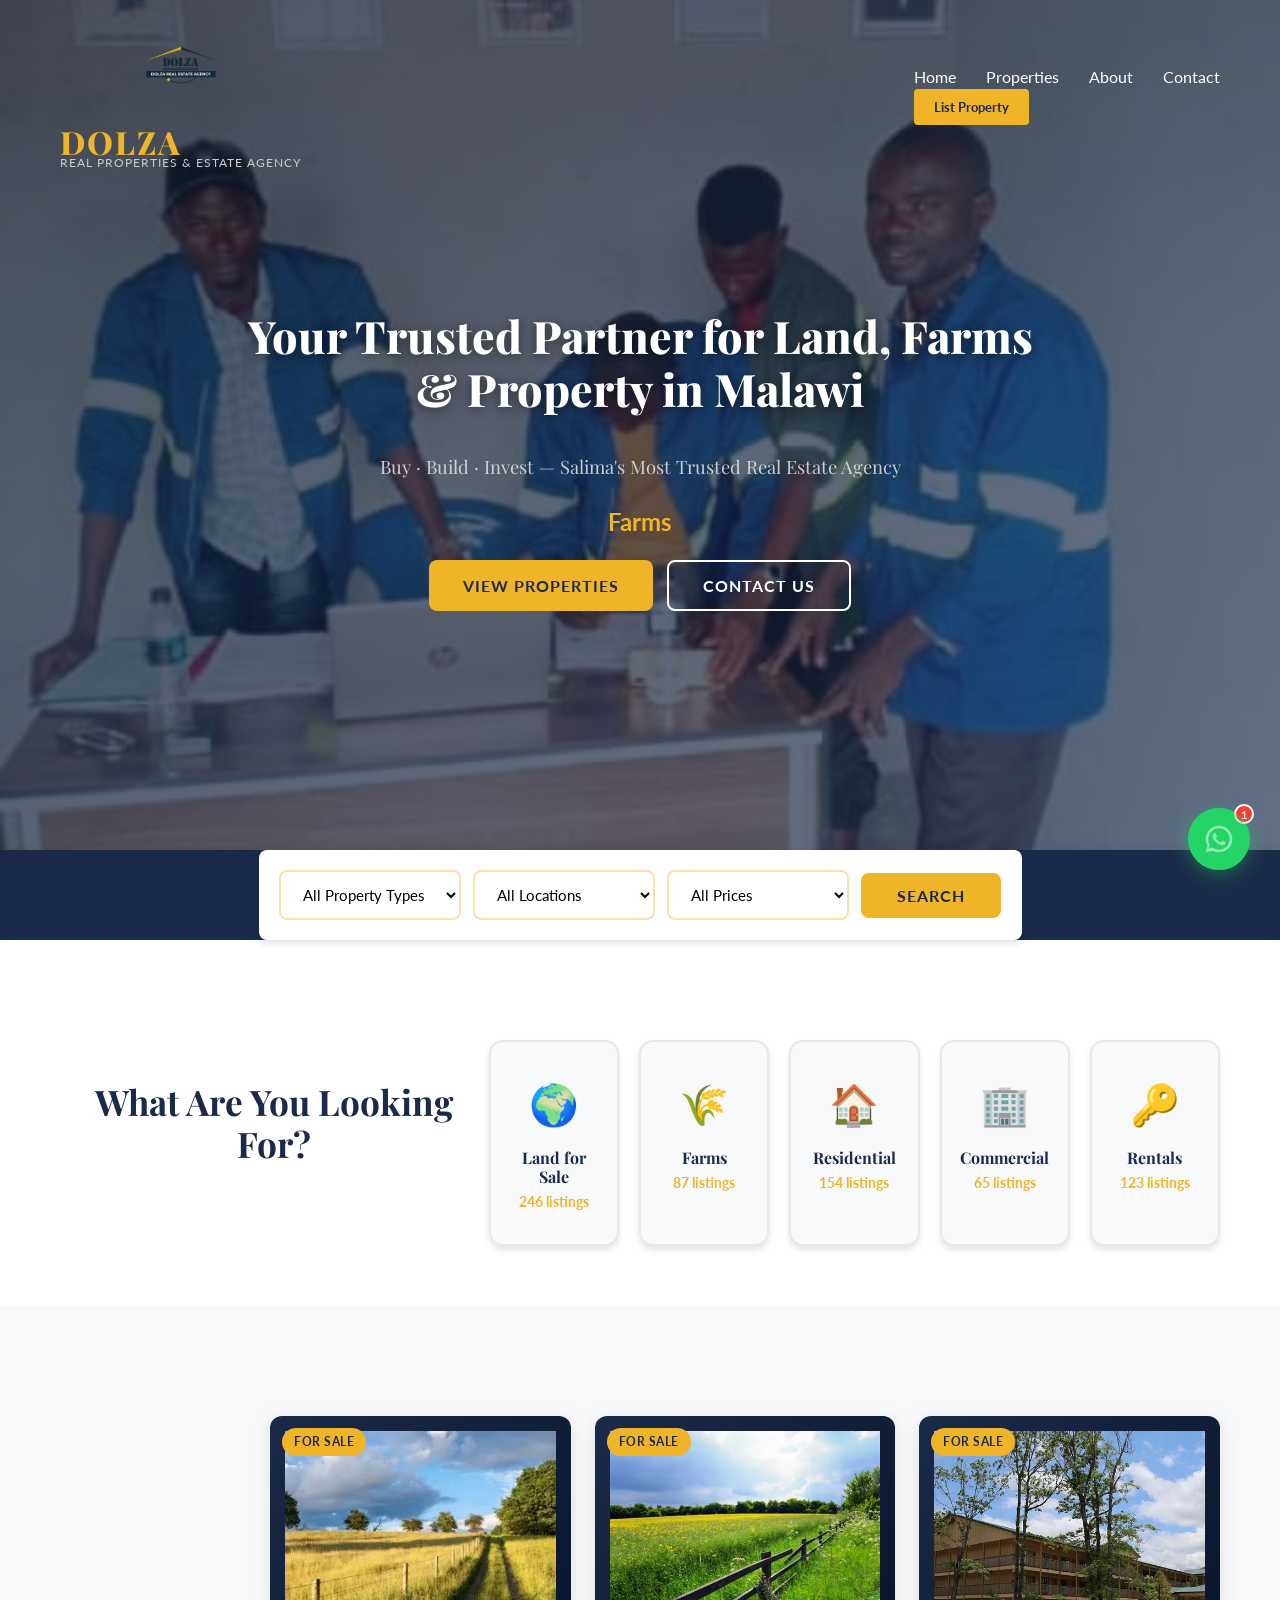
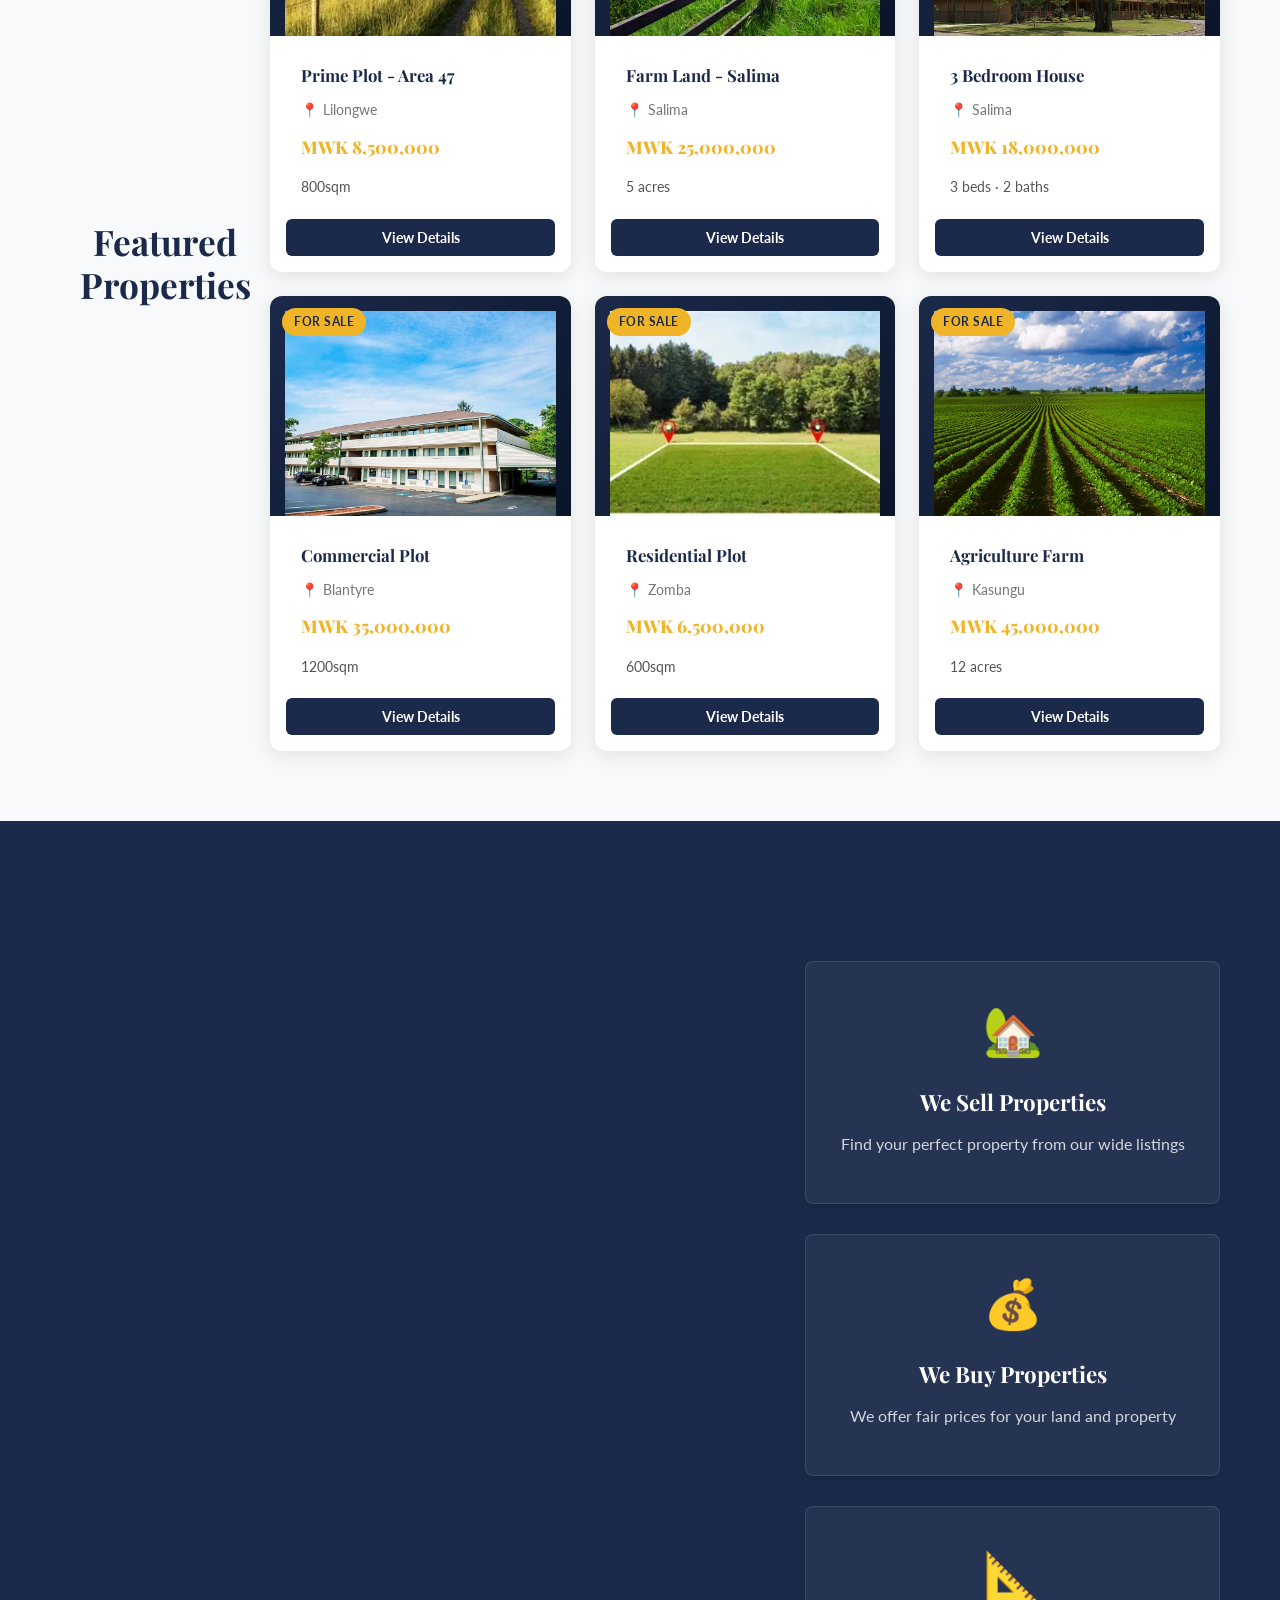
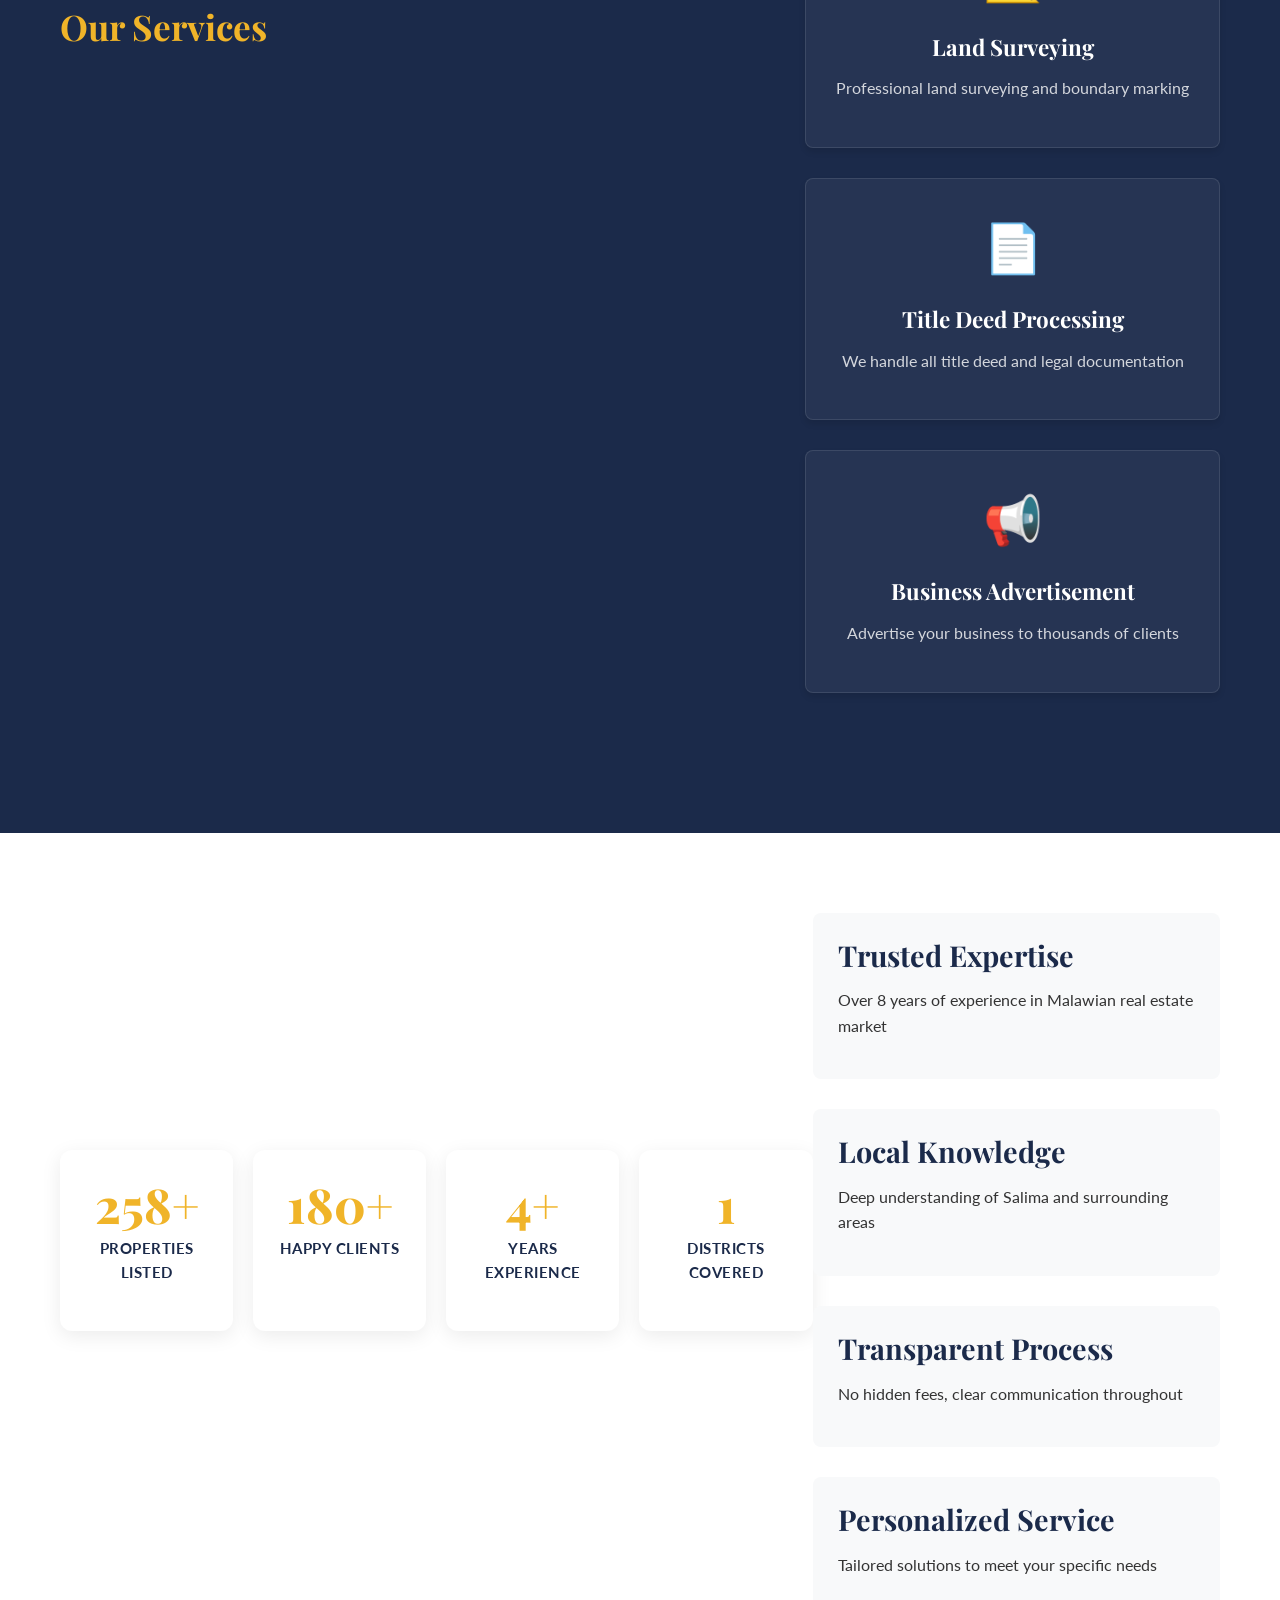
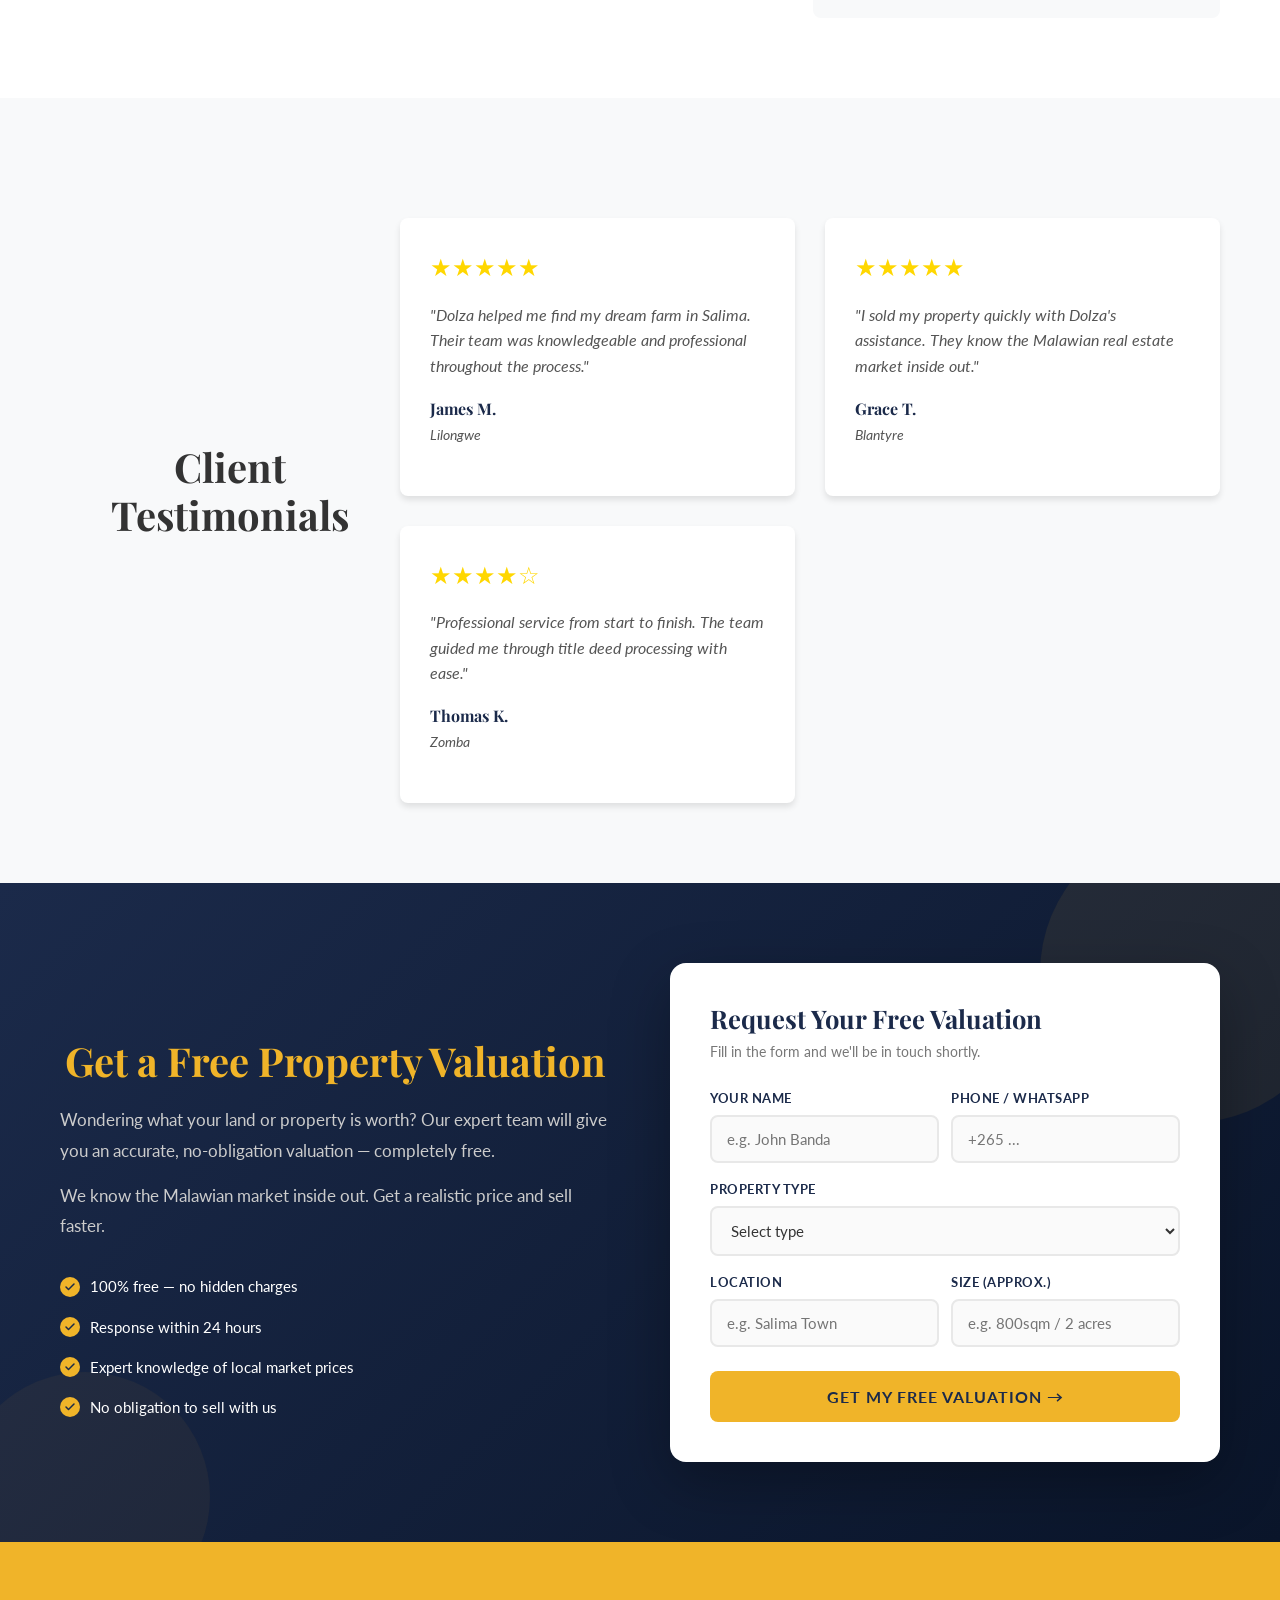
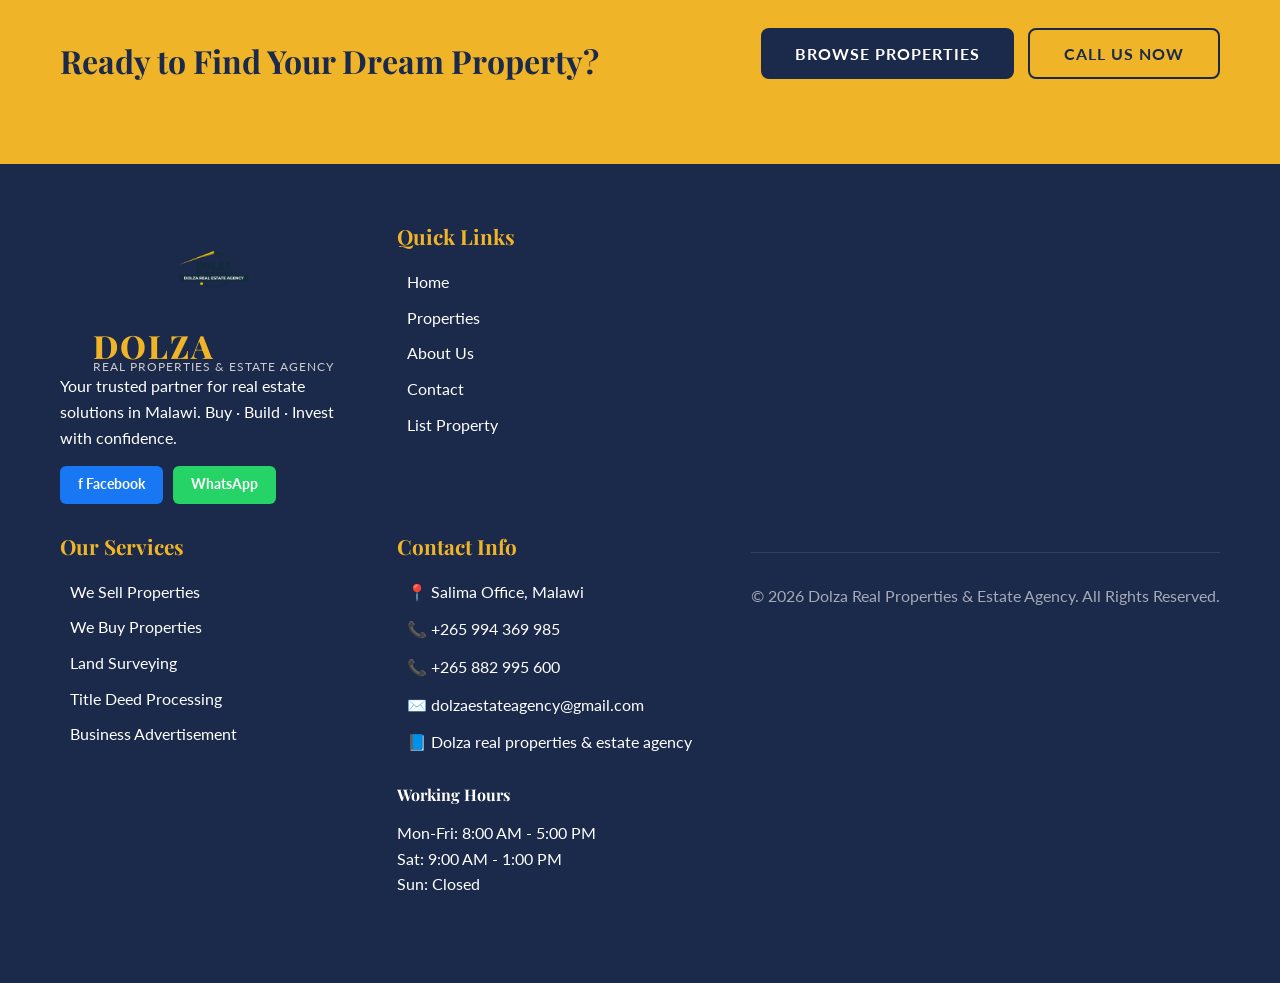
==== index.html @ 790489fe "Initial commit - Dolza website" ====
<!DOCTYPE html>
<html lang="en">
<head>
    <meta charset="UTF-8">
    <meta name="viewport" content="width=device-width, initial-scale=1.0">
    <title>Dolza Real Properties & Estate Agency | Salima, Malawi</title>
    <link href="https://fonts.googleapis.com/css2?family=Playfair+Display:wght@700;800&family=Lato:wght@300;400;700&display=swap" rel="stylesheet">
    <link rel="stylesheet" href="css/style.css">
    <style>

        /* ══ HERO SLIDESHOW ══ */
        .hero {
            position: relative;
            min-height: 100vh;
            display: flex;
            align-items: center;
            justify-content: center;
            overflow: hidden;
            background: #0A152A;
        }
        .hero-slide {
            position: absolute;
            inset: 0;
            background-size: cover;
            background-position: center;
            opacity: 0;
            transition: opacity 1.5s ease-in-out;
            z-index: 0;
        }
        .hero-slide.active { opacity: 1; }
        .hero-slide::after {
            content: '';
            position: absolute;
            inset: 0;
            background: linear-gradient(135deg, rgba(10,21,42,0.72), rgba(27,42,74,0.65));
        }
        .hero-content {
            position: relative;
            z-index: 2;
            text-align: center;
            color: white;
            padding: 20px;
            max-width: 860px;
        }
        .hero-content h1 {
            font-family: 'Playfair Display', serif;
            font-size: 2.8rem;
            font-weight: 800;
            line-height: 1.2;
            margin-bottom: 14px;
            text-shadow: 0 2px 12px rgba(0,0,0,0.5);
        }
        .hero-content h2 {
            font-size: 1.15rem;
            font-weight: 400;
            color: #ddd;
            margin-bottom: 10px;
        }
        .animated-text span {
            display: none;
            color: #F0B429;
            font-size: 1.5rem;
            font-weight: 700;
            margin: 15px 0;
        }
        .animated-text span.active {
            display: inline-block;
            animation: fadeInUp 0.5s ease;
        }
        @keyframes fadeInUp {
            from { opacity: 0; transform: translateY(10px); }
            to   { opacity: 1; transform: translateY(0); }
        }
        .hero-buttons { margin-top: 28px; display: flex; gap: 14px; justify-content: center; flex-wrap: wrap; }
        .hero-buttons .btn-primary,
        .hero-buttons .btn-secondary {
            padding: 14px 34px;
            border-radius: 8px;
            font-family: 'Lato', sans-serif;
            font-size: 1rem;
            font-weight: 700;
            cursor: pointer;
            border: none;
            transition: all 0.3s;
            text-transform: uppercase;
            letter-spacing: 1px;
        }
        .hero-buttons .btn-primary { background: #F0B429; color: #1B2A4A; }
        .hero-buttons .btn-primary:hover { background: #d9a020; transform: translateY(-2px); }
        .hero-buttons .btn-secondary { background: transparent; color: white; border: 2px solid white; }
        .hero-buttons .btn-secondary:hover { background: white; color: #1B2A4A; transform: translateY(-2px); }

        /* slide dots */
        .slide-dots {
            position: absolute;
            bottom: 28px;
            left: 50%;
            transform: translateX(-50%);
            z-index: 3;
            display: flex;
            gap: 9px;
        }
        .slide-dot {
            width: 10px; height: 10px;
            border-radius: 50%;
            background: rgba(255,255,255,0.4);
            cursor: pointer;
            border: none;
            transition: background 0.3s, transform 0.3s;
        }
        .slide-dot.active { background: #F0B429; transform: scale(1.3); }

        /* ══ SEARCH BAR ══ */
        .search-bar {
            background: #1B2A4A;
            padding: 28px 0;
        }
        .search-form {
            display: flex;
            gap: 12px;
            align-items: center;
            flex-wrap: wrap;
            justify-content: center;
        }
        .search-dropdown {
            padding: 13px 18px;
            border: 2px solid rgba(240,180,41,0.4);
            border-radius: 8px;
            background: rgba(255,255,255,0.07);
            color: #000;
            font-family: 'Lato', sans-serif;
            font-size: 0.95rem;
            outline: none;
            cursor: pointer;
            min-width: 180px;
            transition: border-color 0.3s;
        }
        .search-dropdown option { background: #1B2A4A; color: #000; }
        .search-dropdown:focus { border-color: #F0B429; }
        .btn-search {
            padding: 13px 36px;
            background: #F0B429;
            color: #1B2A4A;
            border: none;
            border-radius: 8px;
            font-family: 'Lato', sans-serif;
            font-size: 1rem;
            font-weight: 700;
            cursor: pointer;
            text-transform: uppercase;
            letter-spacing: 1px;
            transition: all 0.3s;
        }
        .btn-search:hover { background: #d9a020; transform: translateY(-2px); }

        /* ══ LOGO ══ */
        .logo {
            display: flex;
            align-items: center;
            gap: 14px;
            text-decoration: none;
        }
        .logo-image {
            height: 90px;
            width: auto;
            object-fit: contain;
            display: block;
        }
        .logo-text {
            display: flex;
            flex-direction: column;
            line-height: 1.15;
        }
        .logo-main {
            font-family: 'Playfair Display', serif;
            font-size: 2rem;
            font-weight: 800;
            color: #F0B429;
            letter-spacing: 2px;
        }
        .logo-sub {
            font-size: 0.72rem;
            color: #ccc;
            letter-spacing: 1px;
            text-transform: uppercase;
            white-space: nowrap;
        }

        /* ══ PROPERTY CARDS ══ */
        .property-image {
            height: 220px;
            overflow: hidden;
            position: relative;
            background: linear-gradient(135deg, #1B2A4A, #0A152A);
        }
        .property-image img {
            width: 100%;
            height: 220px;
            object-fit: cover;
            transition: transform 0.3s ease;
        }
        .property-card:hover .property-image img { transform: scale(1.05); }
        .property-card {
            background: white;
            border-radius: 12px;
            overflow: hidden;
            box-shadow: 0 4px 20px rgba(0,0,0,0.1);
            transition: transform 0.3s, box-shadow 0.3s;
        }
        .property-card:hover { transform: translateY(-6px); box-shadow: 0 12px 35px rgba(0,0,0,0.15); }
        .property-card h3 { padding: 14px 16px 4px; font-family: 'Playfair Display', serif; color: #1B2A4A; font-size: 1.05rem; }
        .property-location { padding: 0 16px 6px; color: #777; font-size: 0.88rem; }
        .property-price { padding: 0 16px 6px; color: #F0B429; font-weight: 800; font-size: 1.1rem; font-family: 'Playfair Display', serif; }
        .property-details { padding: 0 16px 10px; color: #555; font-size: 0.85rem; }
        .btn-view {
            display: block;
            margin: 0 16px 16px;
            padding: 10px;
            background: #1B2A4A;
            color: white;
            border: none;
            border-radius: 6px;
            font-family: 'Lato', sans-serif;
            font-size: 0.9rem;
            font-weight: 700;
            cursor: pointer;
            text-align: center;
            transition: background 0.3s;
            width: calc(100% - 32px);
        }
        .btn-view:hover { background: #F0B429; color: #1B2A4A; }
        .property-badge {
            position: absolute;
            top: 12px; left: 12px;
            padding: 4px 12px;
            border-radius: 20px;
            font-size: 0.78rem;
            font-weight: 700;
            text-transform: uppercase;
            letter-spacing: 0.5px;
        }
        .property-badge.sale { background: #F0B429; color: #1B2A4A; }

        /* no results */
        .no-results {
            display: none;
            text-align: center;
            padding: 60px 20px;
            color: #777;
            font-size: 1.1rem;
            grid-column: 1 / -1;
        }
        .no-results span { font-size: 2.5rem; display: block; margin-bottom: 12px; }

        /* ══ STAT COUNTERS ══ */
        .stats-grid {
            display: grid;
            grid-template-columns: repeat(4, 1fr);
            gap: 20px;
            margin-bottom: 50px;
        }
        .stat-card {
            text-align: center;
            padding: 30px 20px;
            background: white;
            border-radius: 12px;
            box-shadow: 0 5px 20px rgba(0,0,0,0.08);
            transition: transform 0.3s ease;
        }
        .stat-card:hover { transform: translateY(-5px); }
        .stat-number {
            font-family: 'Playfair Display', serif;
            font-size: 3rem;
            font-weight: 800;
            color: #F0B429;
            line-height: 1;
            display: block;
        }
        .stat-card p {
            color: #1B2A4A;
            font-weight: 700;
            margin-top: 8px;
            font-size: 0.95rem;
            text-transform: uppercase;
            letter-spacing: 0.5px;
        }

        /* ══ CATEGORIES ══ */
        .property-categories {
            padding: 60px 0;
            background: #fff;
        }
        .property-categories h2 {
            text-align: center;
            font-family: 'Playfair Display', serif;
            color: #1B2A4A;
            font-size: 2.2rem;
            margin-bottom: 40px;
        }
        .categories-grid {
            display: grid;
            grid-template-columns: repeat(5, 1fr);
            gap: 20px;
        }
        .category-card {
            background: #f8f9fa;
            border: 2px solid #e8e8e8;
            border-radius: 14px;
            padding: 30px 16px;
            text-align: center;
            cursor: pointer;
            transition: all 0.3s ease;
        }
        .category-card:hover {
            background: #1B2A4A;
            border-color: #1B2A4A;
            transform: translateY(-6px);
            box-shadow: 0 12px 30px rgba(27,42,74,0.2);
        }
        .category-card:hover h3,
        .category-card:hover p { color: white; }
        .category-icon { font-size: 2.5rem; margin-bottom: 12px; }
        .category-card h3 {
            font-family: 'Playfair Display', serif;
            color: #1B2A4A;
            font-size: 1rem;
            margin-bottom: 6px;
            transition: color 0.3s;
        }
        .category-card p {
            color: #F0B429;
            font-weight: 700;
            font-size: 0.85rem;
            margin: 0;
            transition: color 0.3s;
        }
        @media (max-width: 900px) { .categories-grid { grid-template-columns: repeat(3, 1fr); } }
        @media (max-width: 560px) { .categories-grid { grid-template-columns: repeat(2, 1fr); } }

        /* ══ VALUATION ══ */
        .valuation-section {
            background: linear-gradient(135deg, #1B2A4A 0%, #0A152A 100%);
            padding: 80px 0;
            position: relative;
            overflow: hidden;
        }
        .valuation-section::before {
            content: '';
            position: absolute;
            top: -60px; right: -60px;
            width: 300px; height: 300px;
            border-radius: 50%;
            background: rgba(240,180,41,0.08);
        }
        .valuation-section::after {
            content: '';
            position: absolute;
            bottom: -80px; left: -40px;
            width: 250px; height: 250px;
            border-radius: 50%;
            background: rgba(240,180,41,0.05);
        }
        .valuation-inner {
            display: grid;
            grid-template-columns: 1fr 1fr;
            gap: 60px;
            align-items: center;
            position: relative;
            z-index: 1;
        }
        .valuation-text h2 {
            color: #F0B429;
            font-family: 'Playfair Display', serif;
            font-size: 2.5rem;
            margin-bottom: 20px;
            line-height: 1.2;
        }
        .valuation-text p { color: #ccc; font-size: 1.05rem; line-height: 1.8; margin-bottom: 15px; }
        .valuation-perks { list-style: none; padding: 0; margin: 25px 0 0; }
        .valuation-perks li {
            color: #fff;
            padding: 8px 0;
            font-size: 0.95rem;
            display: flex;
            align-items: center;
            gap: 10px;
        }
        .valuation-perks li::before {
            content: '';
            width: 20px; height: 20px; min-width: 20px;
            background: #F0B429;
            border-radius: 50%;
            background-image: url("data:image/svg+xml,%3Csvg xmlns='http://www.w3.org/2000/svg' viewBox='0 0 24 24' fill='none' stroke='%231B2A4A' stroke-width='3' stroke-linecap='round' stroke-linejoin='round'%3E%3Cpolyline points='20 6 9 17 4 12'%3E%3C/polyline%3E%3C/svg%3E");
            background-size: 12px;
            background-repeat: no-repeat;
            background-position: center;
        }
        .valuation-form {
            background: white;
            border-radius: 16px;
            padding: 40px;
            box-shadow: 0 20px 60px rgba(0,0,0,0.3);
        }
        .valuation-form h3 {
            color: #1B2A4A;
            font-family: 'Playfair Display', serif;
            font-size: 1.6rem;
            margin-bottom: 6px;
        }
        .valuation-form .sub { color: #777; font-size: 0.9rem; margin-bottom: 25px; }
        .val-group { margin-bottom: 16px; }
        .val-group label {
            display: block;
            color: #1B2A4A;
            font-weight: 700;
            font-size: 0.82rem;
            text-transform: uppercase;
            letter-spacing: 0.5px;
            margin-bottom: 6px;
        }
        .val-group input,
        .val-group select {
            width: 100%;
            padding: 13px 15px;
            border: 2px solid #e8e8e8;
            border-radius: 8px;
            font-family: 'Lato', sans-serif;
            font-size: 0.95rem;
            color: #333;
            outline: none;
            box-sizing: border-box;
            background: #fafafa;
            transition: border-color 0.3s;
        }
        .val-group input:focus,
        .val-group select:focus { border-color: #F0B429; background: white; }
        .val-row { display: grid; grid-template-columns: 1fr 1fr; gap: 12px; }
        .btn-valuation {
            width: 100%;
            padding: 16px;
            background: #F0B429;
            color: #1B2A4A;
            border: none;
            border-radius: 8px;
            font-family: 'Lato', sans-serif;
            font-size: 1rem;
            font-weight: 700;
            text-transform: uppercase;
            letter-spacing: 1px;
            cursor: pointer;
            margin-top: 8px;
            transition: all 0.3s ease;
        }
        .btn-valuation:hover {
            background: #d9a020;
            transform: translateY(-2px);
            box-shadow: 0 8px 25px rgba(240,180,41,0.4);
        }
        .val-success {
            display: none;
            text-align: center;
            padding: 20px;
            background: #d4edda;
            border-radius: 8px;
            color: #155724;
            font-weight: 700;
            margin-top: 15px;
            border: 2px solid #c3e6cb;
        }
        @media (max-width: 768px) {
            .valuation-inner { grid-template-columns: 1fr; gap: 40px; }
            .valuation-text h2 { font-size: 1.8rem; }
            .val-row { grid-template-columns: 1fr; }
        }

        /* ══ WHATSAPP BUBBLE ══ */
        .wa-widget {
            position: fixed;
            bottom: 30px; right: 30px;
            z-index: 9999;
            display: flex;
            flex-direction: column;
            align-items: flex-end;
            gap: 12px;
        }
        .wa-greeting {
            background: white;
            border-radius: 16px 16px 4px 16px;
            padding: 16px 18px;
            box-shadow: 0 8px 30px rgba(0,0,0,0.15);
            max-width: 250px;
            display: none;
            position: relative;
            animation: popIn 0.3s ease;
        }
        .wa-greeting.show { display: block; }
        @keyframes popIn {
            from { opacity: 0; transform: scale(0.8) translateY(10px); }
            to   { opacity: 1; transform: scale(1) translateY(0); }
        }
        .wa-greeting-header { display: flex; align-items: center; gap: 10px; margin-bottom: 10px; }
        .wa-avatar {
            width: 38px; height: 38px;
            background: #25D366;
            border-radius: 50%;
            display: flex;
            align-items: center;
            justify-content: center;
            font-size: 18px;
            flex-shrink: 0;
        }
        .wa-name { color: #1B2A4A; font-weight: 700; font-size: 0.9rem; display: block; }
        .wa-status { color: #25D366; font-size: 0.75rem; display: flex; align-items: center; gap: 4px; }
        .wa-dot { width: 7px; height: 7px; background: #25D366; border-radius: 50%; display: inline-block; }
        .wa-greeting p { color: #444; font-size: 0.88rem; line-height: 1.5; margin: 0 0 12px; }
        .wa-chat-link {
            display: block;
            background: #25D366;
            color: white;
            text-align: center;
            padding: 10px;
            border-radius: 8px;
            text-decoration: none;
            font-weight: 700;
            font-size: 0.9rem;
            transition: background 0.2s;
        }
        .wa-chat-link:hover { background: #1ebe5d; }
        .wa-close {
            position: absolute;
            top: 8px; right: 10px;
            background: none;
            border: none;
            font-size: 16px;
            cursor: pointer;
            color: #aaa;
            line-height: 1;
            padding: 2px 6px;
        }
        .wa-btn {
            width: 62px; height: 62px;
            background: #25D366;
            border-radius: 50%;
            border: none;
            cursor: pointer;
            display: flex;
            align-items: center;
            justify-content: center;
            box-shadow: 0 4px 20px rgba(37,211,102,0.4);
            position: relative;
            transition: transform 0.2s;
        }
        .wa-btn:hover { transform: scale(1.1); }
        .wa-btn svg { width: 32px; height: 32px; }
        .wa-btn::before, .wa-btn::after {
            content: '';
            position: absolute;
            inset: 0;
            border-radius: 50%;
            background: rgba(37,211,102,0.3);
            animation: waPulse 2s ease-out infinite;
        }
        .wa-btn::after { animation-delay: 0.8s; }
        @keyframes waPulse {
            0%   { transform: scale(1); opacity: 0.8; }
            100% { transform: scale(2.2); opacity: 0; }
        }
        .wa-badge {
            position: absolute;
            top: -4px; right: -4px;
            width: 20px; height: 20px;
            background: #ff3b30;
            border-radius: 50%;
            color: white;
            font-size: 11px;
            font-weight: 700;
            display: flex;
            align-items: center;
            justify-content: center;
            border: 2px solid white;
        }

        /* ══ SCROLL REVEAL ══ */
        .reveal {
            opacity: 0;
            transform: translateY(40px);
            transition: opacity 0.7s ease, transform 0.7s ease;
        }
        .reveal.visible { opacity: 1; transform: translateY(0); }
        .reveal-delay-1 { transition-delay: 0.1s; }
        .reveal-delay-2 { transition-delay: 0.2s; }
        .reveal-delay-3 { transition-delay: 0.3s; }
        .reveal-delay-4 { transition-delay: 0.4s; }

        .whatsapp-float { display: none !important; }

        /* ══ PROPERTIES SECTION ══ */
        .featured-properties { padding: 70px 0; background: #f8f9fa; }
        .featured-properties h2 {
            text-align: center;
            font-family: 'Playfair Display', serif;
            color: #1B2A4A;
            font-size: 2.2rem;
            margin-bottom: 40px;
        }
        .properties-grid {
            display: grid;
            grid-template-columns: repeat(3, 1fr);
            gap: 24px;
        }
        @media (max-width: 900px) { .properties-grid { grid-template-columns: repeat(2,1fr); } }
        @media (max-width: 580px) { .properties-grid { grid-template-columns: 1fr; } }
        @media (max-width: 600px) {
            .stats-grid { grid-template-columns: repeat(2, 1fr); }
            .hero-content h1 { font-size: 1.8rem; }
            .logo-image { height: 60px; }
            .logo-main { font-size: 1.4rem; }
        }

        section { margin: 0; padding-top: 60px; padding-bottom: 60px; }
        .search-bar { padding-top: 0; padding-bottom: 0; }
    </style>
</head>
<body>

    <!-- ── NAVBAR ── -->
    <header class="navbar">
        <div class="container">
            <div class="logo">
                <img src="images/logo.png" alt="Dolza Real Properties" class="logo-image">
                <div class="logo-text">
                    <span class="logo-main">DOLZA</span>
                    <span class="logo-sub">Real Properties & Estate Agency</span>
                </div>
            </div>
            <nav>
                <ul class="nav-links">
                    <li><a href="index.html">Home</a></li>
                    <li><a href="properties.html">Properties</a></li>
                    <li><a href="about.html">About</a></li>
                    <li><a href="contact.html">Contact</a></li>
                </ul>
                <button class="list-property" onclick="handleListProperty()">List Property</button>
                <div class="hamburger"><span></span><span></span><span></span></div>
            </nav>
        </div>
    </header>

    <!-- ── HERO WITH SLIDESHOW ── -->
    <section class="hero">
        <div class="hero-slide active"  style="background-image:url('images/hero-bg.jpg')"></div>
        <div class="hero-slide"         style="background-image:url('images/property1.jpg')"></div>
        <div class="hero-slide"         style="background-image:url('images/property2.jpg')"></div>
        <div class="hero-slide"         style="background-image:url('images/property3.jpg')"></div>
        <div class="hero-slide"         style="background-image:url('images/property4.jpg')"></div>
        <div class="hero-slide"         style="background-image:url('images/property5.jpg')"></div>
        <div class="hero-slide"         style="background-image:url('images/property6.jpg')"></div>

        <div class="hero-content">
            <h1>Your Trusted Partner for Land, Farms &amp; Property in Malawi</h1>
            <h2>Buy · Build · Invest — Salima's Most Trusted Real Estate Agency</h2>
            <div class="animated-text">
                <span class="active">Land for Sale</span>
                <span>Farms</span>
                <span>Residential</span>
                <span>Commercial</span>
            </div>
            <div class="hero-buttons">
                <button class="btn-primary" onclick="window.location.href='properties.html'">View Properties</button>
                <button class="btn-secondary" onclick="window.location.href='contact.html'">Contact Us</button>
            </div>
        </div>
        <div class="slide-dots" id="slideDots"></div>
    </section>

    <!-- ── SEARCH BAR ── -->
    <!-- the id="featuredAnchor" gives us a reliable scroll target -->
    <div id="featuredAnchor"></div>
    <div class="search-bar">
        <div class="container">
            <div class="search-form">
                <select class="search-dropdown" id="filterType">
                    <option value="">All Property Types</option>
                    <option value="land">Land for Sale</option>
                    <option value="farm">Farms</option>
                    <option value="residential">Residential</option>
                    <option value="commercial">Commercial</option>
                    <option value="rental">Rentals</option>
                </select>
                <select class="search-dropdown" id="filterLocation">
                    <option value="">All Locations</option>
                    <option value="salima">Salima</option>
                    <option value="lilongwe">Lilongwe</option>
                    <option value="blantyre">Blantyre</option>
                    <option value="zomba">Zomba</option>
                    <option value="kasungu">Kasungu</option>
                </select>
                <select class="search-dropdown" id="filterPrice">
                    <option value="">All Prices</option>
                    <option value="0-10">Under MWK 10M</option>
                    <option value="10-20">MWK 10M – 20M</option>
                    <option value="20-50">MWK 20M – 50M</option>
                    <option value="50-9999">Over MWK 50M</option>
                </select>
                <button class="btn-search" id="searchBtn">Search</button>
            </div>
        </div>
    </div>

    <!-- ── CATEGORIES ── -->
    <section class="property-categories">
        <div class="container">
            <h2>What Are You Looking For?</h2>
            <div class="categories-grid">
                <div class="category-card reveal reveal-delay-1"><div class="category-icon">🌍</div><h3>Land for Sale</h3><p>246 listings</p></div>
                <div class="category-card reveal reveal-delay-2"><div class="category-icon">🌾</div><h3>Farms</h3><p>87 listings</p></div>
                <div class="category-card reveal reveal-delay-3"><div class="category-icon">🏠</div><h3>Residential</h3><p>154 listings</p></div>
                <div class="category-card reveal reveal-delay-4"><div class="category-icon">🏢</div><h3>Commercial</h3><p>65 listings</p></div>
                <div class="category-card reveal"><div class="category-icon">🔑</div><h3>Rentals</h3><p>123 listings</p></div>
            </div>
        </div>
    </section>

    <!-- ── FEATURED PROPERTIES ── -->
    <section class="featured-properties" id="featuredProperties">
        <div class="container">
            <h2>Featured Properties</h2>
            <div class="properties-grid" id="propertiesGrid">

                <div class="property-card reveal reveal-delay-1" data-type="land" data-location="lilongwe" data-price="8.5">
                    <div class="property-image">
                        <img src="images/property1.jpg" alt="Prime Plot Area 47" onerror="this.parentElement.style.background='linear-gradient(135deg,#1B2A4A,#0A152A)';this.style.display='none'">
                        <span class="property-badge sale">For Sale</span>
                    </div>
                    <h3>Prime Plot - Area 47</h3>
                    <div class="property-location">📍 Lilongwe</div>
                    <div class="property-price">MWK 8,500,000</div>
                    <div class="property-details"><span>800sqm</span></div>
                    <button class="btn-view" onclick="window.location.href='properties.html'">View Details</button>
                </div>

                <div class="property-card reveal reveal-delay-2" data-type="farm" data-location="salima" data-price="25">
                    <div class="property-image">
                        <img src="images/property2.jpg" alt="Farm Land Salima" onerror="this.parentElement.style.background='linear-gradient(135deg,#1B2A4A,#0A152A)';this.style.display='none'">
                        <span class="property-badge sale">For Sale</span>
                    </div>
                    <h3>Farm Land - Salima</h3>
                    <div class="property-location">📍 Salima</div>
                    <div class="property-price">MWK 25,000,000</div>
                    <div class="property-details"><span>5 acres</span></div>
                    <button class="btn-view" onclick="window.location.href='properties.html'">View Details</button>
                </div>

                <div class="property-card reveal reveal-delay-3" data-type="residential" data-location="salima" data-price="18">
                    <div class="property-image">
                        <img src="images/property3.jpg" alt="3 Bedroom House" onerror="this.parentElement.style.background='linear-gradient(135deg,#1B2A4A,#0A152A)';this.style.display='none'">
                        <span class="property-badge sale">For Sale</span>
                    </div>
                    <h3>3 Bedroom House</h3>
                    <div class="property-location">📍 Salima</div>
                    <div class="property-price">MWK 18,000,000</div>
                    <div class="property-details"><span>3 beds · 2 baths</span></div>
                    <button class="btn-view" onclick="window.location.href='properties.html'">View Details</button>
                </div>

                <div class="property-card reveal reveal-delay-1" data-type="commercial" data-location="blantyre" data-price="35">
                    <div class="property-image">
                        <img src="images/property4.jpg" alt="Commercial Plot" onerror="this.parentElement.style.background='linear-gradient(135deg,#1B2A4A,#0A152A)';this.style.display='none'">
                        <span class="property-badge sale">For Sale</span>
                    </div>
                    <h3>Commercial Plot</h3>
                    <div class="property-location">📍 Blantyre</div>
                    <div class="property-price">MWK 35,000,000</div>
                    <div class="property-details"><span>1200sqm</span></div>
                    <button class="btn-view" onclick="window.location.href='properties.html'">View Details</button>
                </div>

                <div class="property-card reveal reveal-delay-2" data-type="land" data-location="zomba" data-price="6.5">
                    <div class="property-image">
                        <img src="images/property5.jpg" alt="Residential Plot" onerror="this.parentElement.style.background='linear-gradient(135deg,#1B2A4A,#0A152A)';this.style.display='none'">
                        <span class="property-badge sale">For Sale</span>
                    </div>
                    <h3>Residential Plot</h3>
                    <div class="property-location">📍 Zomba</div>
                    <div class="property-price">MWK 6,500,000</div>
                    <div class="property-details"><span>600sqm</span></div>
                    <button class="btn-view" onclick="window.location.href='properties.html'">View Details</button>
                </div>

                <div class="property-card reveal reveal-delay-3" data-type="farm" data-location="kasungu" data-price="45">
                    <div class="property-image">
                        <img src="images/property6.jpg" alt="Agriculture Farm" onerror="this.parentElement.style.background='linear-gradient(135deg,#1B2A4A,#0A152A)';this.style.display='none'">
                        <span class="property-badge sale">For Sale</span>
                    </div>
                    <h3>Agriculture Farm</h3>
                    <div class="property-location">📍 Kasungu</div>
                    <div class="property-price">MWK 45,000,000</div>
                    <div class="property-details"><span>12 acres</span></div>
                    <button class="btn-view" onclick="window.location.href='properties.html'">View Details</button>
                </div>

                <div class="no-results" id="noResults">
                    <span>🔍</span>
                    No properties match your search. Try different filters.
                </div>

            </div>
        </div>
    </section>

    <!-- ── SERVICES ── -->
    <section class="services-section" style="background-color:#1B2A4A;">
        <div class="container">
            <h2 style="color:#F0B429;text-align:center;font-family:'Playfair Display',serif;font-size:2.2rem;margin-bottom:40px;">Our Services</h2>
            <div class="services-grid">
                <div class="service-card reveal reveal-delay-1"><div class="service-icon">🏡</div><h3>We Sell Properties</h3><p>Find your perfect property from our wide listings</p></div>
                <div class="service-card reveal reveal-delay-2"><div class="service-icon">💰</div><h3>We Buy Properties</h3><p>We offer fair prices for your land and property</p></div>
                <div class="service-card reveal reveal-delay-3"><div class="service-icon">📐</div><h3>Land Surveying</h3><p>Professional land surveying and boundary marking</p></div>
                <div class="service-card reveal reveal-delay-4"><div class="service-icon">📄</div><h3>Title Deed Processing</h3><p>We handle all title deed and legal documentation</p></div>
                <div class="service-card reveal"><div class="service-icon">📢</div><h3>Business Advertisement</h3><p>Advertise your business to thousands of clients</p></div>
            </div>
        </div>
    </section>

    <!-- ── STATS ── -->
    <section class="why-choose-us">
        <div class="container">
            <div class="stats-grid" id="statsGrid">
                <div class="stat-card reveal reveal-delay-1">
                    <span class="stat-number" data-target="500" data-suffix="+">0</span>
                    <p>Properties Listed</p>
                </div>
                <div class="stat-card reveal reveal-delay-2">
                    <span class="stat-number" data-target="350" data-suffix="+">0</span>
                    <p>Happy Clients</p>
                </div>
                <div class="stat-card reveal reveal-delay-3">
                    <span class="stat-number" data-target="8" data-suffix="+">0</span>
                    <p>Years Experience</p>
                </div>
                <div class="stat-card reveal reveal-delay-4">
                    <span class="stat-number" data-target="3" data-suffix="">0</span>
                    <p>Districts Covered</p>
                </div>
            </div>
            <div class="benefits-grid">
                <div class="benefit-card reveal reveal-delay-1"><h3>Trusted Expertise</h3><p>Over 8 years of experience in Malawian real estate market</p></div>
                <div class="benefit-card reveal reveal-delay-2"><h3>Local Knowledge</h3><p>Deep understanding of Salima and surrounding areas</p></div>
                <div class="benefit-card reveal reveal-delay-3"><h3>Transparent Process</h3><p>No hidden fees, clear communication throughout</p></div>
                <div class="benefit-card reveal reveal-delay-4"><h3>Personalized Service</h3><p>Tailored solutions to meet your specific needs</p></div>
            </div>
        </div>
    </section>

    <!-- ── TESTIMONIALS ── -->
    <section class="testimonials" style="background-color:#F8F9FA;">
        <div class="container">
            <h2>Client Testimonials</h2>
            <div class="testimonials-grid">
                <div class="testimonial-card reveal reveal-delay-1">
                    <div class="stars">★★★★★</div>
                    <p>"Dolza helped me find my dream farm in Salima. Their team was knowledgeable and professional throughout the process."</p>
                    <h4>James M.</h4><p class="location">Lilongwe</p>
                </div>
                <div class="testimonial-card reveal reveal-delay-2">
                    <div class="stars">★★★★★</div>
                    <p>"I sold my property quickly with Dolza's assistance. They know the Malawian real estate market inside out."</p>
                    <h4>Grace T.</h4><p class="location">Blantyre</p>
                </div>
                <div class="testimonial-card reveal reveal-delay-3">
                    <div class="stars">★★★★☆</div>
                    <p>"Professional service from start to finish. The team guided me through title deed processing with ease."</p>
                    <h4>Thomas K.</h4><p class="location">Zomba</p>
                </div>
            </div>
        </div>
    </section>

    <!-- ── FREE VALUATION ── -->
    <section class="valuation-section">
        <div class="container">
            <div class="valuation-inner">
                <div class="valuation-text reveal">
                    <h2>Get a Free Property Valuation</h2>
                    <p>Wondering what your land or property is worth? Our expert team will give you an accurate, no-obligation valuation — completely free.</p>
                    <p>We know the Malawian market inside out. Get a realistic price and sell faster.</p>
                    <ul class="valuation-perks">
                        <li>100% free — no hidden charges</li>
                        <li>Response within 24 hours</li>
                        <li>Expert knowledge of local market prices</li>
                        <li>No obligation to sell with us</li>
                    </ul>
                </div>
                <div class="valuation-form reveal reveal-delay-2">
                    <h3>Request Your Free Valuation</h3>
                    <p class="sub">Fill in the form and we'll be in touch shortly.</p>
                    <form id="valuationForm">
                        <div class="val-row">
                            <div class="val-group">
                                <label for="val-name">Your Name</label>
                                <input type="text" id="val-name" placeholder="e.g. John Banda" required>
                            </div>
                            <div class="val-group">
                                <label for="val-phone">Phone / WhatsApp</label>
                                <input type="tel" id="val-phone" placeholder="+265 ..." required>
                            </div>
                        </div>
                        <div class="val-group">
                            <label for="val-type">Property Type</label>
                            <select id="val-type" required>
                                <option value="">Select type</option>
                                <option>Land / Plot</option>
                                <option>Farm</option>
                                <option>Residential House</option>
                                <option>Commercial Property</option>
                                <option>Other</option>
                            </select>
                        </div>
                        <div class="val-row">
                            <div class="val-group">
                                <label for="val-location">Location</label>
                                <input type="text" id="val-location" placeholder="e.g. Salima Town" required>
                            </div>
                            <div class="val-group">
                                <label for="val-size">Size (approx.)</label>
                                <input type="text" id="val-size" placeholder="e.g. 800sqm / 2 acres">
                            </div>
                        </div>
                        <button type="submit" class="btn-valuation">Get My Free Valuation →</button>
                    </form>
                    <div id="val-success" class="val-success">✅ Request received! We'll contact you within 24 hours.</div>
                </div>
            </div>
        </div>
    </section>

    <!-- ── CTA ── -->
    <section class="cta-section" style="background-color:#F0B429;padding:60px 0;">
        <div class="container" style="text-align:center;">
            <h2 style="font-family:'Playfair Display',serif;color:#1B2A4A;font-size:2rem;margin-bottom:24px;">Ready to Find Your Dream Property?</h2>
            <div style="display:flex;gap:14px;justify-content:center;flex-wrap:wrap;">
                <button style="padding:14px 34px;background:#1B2A4A;color:white;border:none;border-radius:8px;font-family:'Lato',sans-serif;font-size:1rem;font-weight:700;cursor:pointer;text-transform:uppercase;letter-spacing:1px;" onclick="window.location.href='properties.html'">Browse Properties</button>
                <button style="padding:14px 34px;background:transparent;color:#1B2A4A;border:2px solid #1B2A4A;border-radius:8px;font-family:'Lato',sans-serif;font-size:1rem;font-weight:700;cursor:pointer;text-transform:uppercase;letter-spacing:1px;" onclick="window.location.href='contact.html'">Call Us Now</button>
            </div>
        </div>
    </section>

    <!-- ── FOOTER ── -->
    <footer>
        <div class="container">
            <div class="footer-grid">
                <div class="footer-column">
                    <div class="logo">
                        <img src="images/logo.png" alt="Dolza Real Properties & Estate Agency" class="logo-image">
                        <div class="logo-text">
                            <span class="logo-main">DOLZA</span>
                            <span class="logo-sub">Real Properties & Estate Agency</span>
                        </div>
                    </div>
                    <p>Your trusted partner for real estate solutions in Malawi. Buy · Build · Invest with confidence.</p>
                    <div style="margin-top:15px;display:flex;gap:10px;">
                        <a href="https://facebook.com/dolzarealproperties" target="_blank" style="background:#1877F2;color:white;padding:8px 18px;border-radius:6px;text-decoration:none;font-weight:700;font-size:0.85rem;">f Facebook</a>
                        <a href="https://wa.me/265994369985" target="_blank" style="background:#25D366;color:white;padding:8px 18px;border-radius:6px;text-decoration:none;font-weight:700;font-size:0.85rem;">WhatsApp</a>
                    </div>
                </div>
                <div class="footer-column">
                    <h3>Quick Links</h3>
                    <ul>
                        <li><a href="index.html">Home</a></li>
                        <li><a href="properties.html">Properties</a></li>
                        <li><a href="about.html">About Us</a></li>
                        <li><a href="contact.html">Contact</a></li>
                        <li><a href="list-property.html">List Property</a></li>
                    </ul>
                </div>
                <div class="footer-column">
                    <h3>Our Services</h3>
                    <ul>
                        <li><a href="#">We Sell Properties</a></li>
                        <li><a href="#">We Buy Properties</a></li>
                        <li><a href="#">Land Surveying</a></li>
                        <li><a href="#">Title Deed Processing</a></li>
                        <li><a href="#">Business Advertisement</a></li>
                    </ul>
                </div>
                <div class="footer-column">
                    <h3>Contact Info</h3>
                    <ul class="contact-info">
                        <li>📍 Salima Office, Malawi</li>
                        <li>📞 +265 994 369 985</li>
                        <li>📞 +265 882 995 600</li>
                        <li>✉️ dolzaestateagency@gmail.com</li>
                        <li>📘 Dolza real properties & estate agency</li>
                    </ul>
                    <div class="hours">
                        <h4>Working Hours</h4>
                        <p>Mon-Fri: 8:00 AM - 5:00 PM<br>Sat: 9:00 AM - 1:00 PM<br>Sun: Closed</p>
                    </div>
                </div>
            </div>
            <div class="copyright">
                <p>© 2026 Dolza Real Properties & Estate Agency. All Rights Reserved.</p>
            </div>
        </div>
    </footer>

    <button class="back-to-top">↑</button>

    <!-- ── WHATSAPP BUBBLE ── -->
    <div class="wa-widget">
        <div class="wa-greeting" id="waGreeting">
            <button class="wa-close" onclick="document.getElementById('waGreeting').classList.remove('show')">✕</button>
            <div class="wa-greeting-header">
                <div class="wa-avatar">💬</div>
                <div>
                    <span class="wa-name">Dolza Real Estate</span>
                    <span class="wa-status"><span class="wa-dot"></span> Online now</span>
                </div>
            </div>
            <p>Hello! 👋 Looking to buy, sell or get a free valuation? Chat with us — we reply fast!</p>
            <a class="wa-chat-link" href="https://wa.me/265994369985?text=Hello%20Dolza!%20I%27d%20like%20to%20enquire%20about%20a%20property." target="_blank">Start Chat →</a>
        </div>
        <button class="wa-btn" onclick="toggleWaGreeting()" aria-label="Chat on WhatsApp">
            <span class="wa-badge" id="waBadge">1</span>
            <svg viewBox="0 0 32 32" fill="none" xmlns="http://www.w3.org/2000/svg">
                <path fill="white" d="M16 2.667C8.636 2.667 2.667 8.636 2.667 16c0 2.348.636 4.55 1.745 6.453L2.667 29.333l7.08-1.703A13.267 13.267 0 0016 29.333c7.364 0 13.333-5.97 13.333-13.333S23.364 2.667 16 2.667zm0 24A10.617 10.617 0 019.96 24.8l-.373-.24-3.867.933.973-3.76-.267-.4A10.597 10.597 0 015.333 16C5.333 10.12 10.12 5.333 16 5.333S26.667 10.12 26.667 16 21.88 26.667 16 26.667zm5.84-7.893c-.32-.16-1.893-.933-2.187-1.04-.293-.107-.507-.16-.72.16-.213.32-.827 1.04-.987 1.227-.16.186-.346.213-.666.053-.32-.16-1.347-.493-2.56-1.573-.947-.84-1.587-1.88-1.774-2.2-.186-.32-.02-.493.14-.653.147-.147.32-.373.48-.56.16-.187.213-.32.32-.533.107-.213.053-.4-.027-.56-.08-.16-.72-1.733-.987-2.373-.253-.613-.52-.533-.72-.547-.186-.013-.4-.013-.613-.013-.213 0-.56.08-.853.4-.293.32-1.12 1.093-1.12 2.667s1.147 3.093 1.307 3.307c.16.213 2.253 3.44 5.467 4.827.76.32 1.36.52 1.827.667.76.24 1.467.2 2.013.12.614-.093 1.893-.773 2.16-1.52.267-.747.267-1.387.187-1.52-.08-.133-.293-.213-.613-.373z"/>
            </svg>
        </button>
    </div>

    <script>

        /* ── Admin list property ── */
        function handleListProperty() {
            const ok = localStorage.getItem('adminAuthenticated') === 'true';
            window.location.href = ok ? 'list-property.html' : 'admin.html';
        }

        /* ── Hero slideshow ── */
        const slides = document.querySelectorAll('.hero-slide');
        const dotsContainer = document.getElementById('slideDots');
        let currentSlide = 0;

        slides.forEach((_, i) => {
            const d = document.createElement('button');
            d.className = 'slide-dot' + (i === 0 ? ' active' : '');
            d.setAttribute('aria-label', 'Slide ' + (i + 1));
            d.addEventListener('click', () => goToSlide(i));
            dotsContainer.appendChild(d);
        });

        function goToSlide(n) {
            slides[currentSlide].classList.remove('active');
            document.querySelectorAll('.slide-dot')[currentSlide].classList.remove('active');
            currentSlide = n;
            slides[currentSlide].classList.add('active');
            document.querySelectorAll('.slide-dot')[currentSlide].classList.add('active');
        }

        setInterval(() => goToSlide((currentSlide + 1) % slides.length), 4000);

        /* ── Hero text rotation ── */
        const texts = document.querySelectorAll('.animated-text span');
        let currentText = 0;
        if (texts.length) {
            setInterval(() => {
                texts[currentText].classList.remove('active');
                currentText = (currentText + 1) % texts.length;
                texts[currentText].classList.add('active');
            }, 2000);
        }

        /* ── PROPERTY FILTER ── */
        function filterProperties() {
            const typeVal     = document.getElementById('filterType').value.toLowerCase();
            const locationVal = document.getElementById('filterLocation').value.toLowerCase();
            const priceVal    = document.getElementById('filterPrice').value;

            const cards = document.querySelectorAll('#propertiesGrid .property-card');
            let visible = 0;

            cards.forEach(card => {
                const cardType     = (card.dataset.type     || '').toLowerCase();
                const cardLocation = (card.dataset.location || '').toLowerCase();
                const cardPrice    = parseFloat(card.dataset.price || 0);

                const typeMatch     = !typeVal     || cardType === typeVal;
                const locationMatch = !locationVal || cardLocation === locationVal;

                let priceMatch = true;
                if (priceVal) {
                    const [min, max] = priceVal.split('-').map(Number);
                    priceMatch = cardPrice >= min && cardPrice <= max;
                }

                if (typeMatch && locationMatch && priceMatch) {
                    card.style.display = '';
                    visible++;
                } else {
                    card.style.display = 'none';
                }
            });

            document.getElementById('noResults').style.display = visible === 0 ? 'block' : 'none';
        }

        /* ── Search button — filter THEN scroll ── */
        document.getElementById('searchBtn').addEventListener('click', function () {
            filterProperties();
            document.getElementById('featuredProperties').scrollIntoView({
                behavior: 'smooth',
                block: 'start'
            });
        });

        /* live filter on dropdown change (no scroll) */
        ['filterType', 'filterLocation', 'filterPrice'].forEach(id => {
            document.getElementById(id).addEventListener('change', filterProperties);
        });

        /* ── WhatsApp bubble ── */
        function toggleWaGreeting() {
            document.getElementById('waGreeting').classList.toggle('show');
            document.getElementById('waBadge').style.display = 'none';
        }
        setTimeout(() => document.getElementById('waGreeting').classList.add('show'), 4000);

        /* ── Scroll reveal ── */
        const revealObserver = new IntersectionObserver(entries => {
            entries.forEach(e => { if (e.isIntersecting) e.target.classList.add('visible'); });
        }, { threshold: 0.12 });
        document.querySelectorAll('.reveal').forEach(el => revealObserver.observe(el));

        /* ── Animated counters ── */
        let countersDone = false;
        const statsEl = document.getElementById('statsGrid');
        const counterObs = new IntersectionObserver(entries => {
            if (entries[0].isIntersecting && !countersDone) {
                countersDone = true;
                document.querySelectorAll('.stat-number').forEach(el => {
                    const target = +el.dataset.target;
                    const suffix = el.dataset.suffix || '';
                    let count = 0;
                    const steps = 60, dur = 1800, inc = target / steps;
                    const t = setInterval(() => {
                        count += inc;
                        if (count >= target) { count = target; clearInterval(t); }
                        el.textContent = Math.floor(count) + suffix;
                    }, dur / steps);
                });
            }
        }, { threshold: 0.4 });
        if (statsEl) counterObs.observe(statsEl);

        /* ── Valuation form → WhatsApp ── */
        document.getElementById('valuationForm').addEventListener('submit', function(e) {
            e.preventDefault();
            const msg = 'Hello Dolza Real Estate!\n\n🏡 FREE VALUATION REQUEST\n\n' +
                'Name: '          + document.getElementById('val-name').value     + '\n' +
                'Phone: '         + document.getElementById('val-phone').value    + '\n' +
                'Property Type: ' + document.getElementById('val-type').value     + '\n' +
                'Location: '      + document.getElementById('val-location').value + '\n' +
                'Size: '          + (document.getElementById('val-size').value || 'Not specified');
            window.open('https://wa.me/265994369985?text=' + encodeURIComponent(msg), '_blank');
            document.getElementById('val-success').style.display = 'block';
            this.reset();
            setTimeout(() => document.getElementById('val-success').style.display = 'none', 6000);
        });

        /* ── Hamburger / sticky nav / back-to-top ── */
        document.addEventListener('DOMContentLoaded', () => {
            const ham = document.querySelector('.hamburger');
            const nav = document.querySelector('.nav-links');
            if (ham && nav) {
                ham.addEventListener('click', () => nav.classList.toggle('active'));
                document.querySelectorAll('.nav-links a').forEach(a =>
                    a.addEventListener('click', () => nav.classList.remove('active'))
                );
            }
            window.addEventListener('scroll', () => {
                document.querySelector('.navbar')?.classList.toggle('scrolled', scrollY > 100);
                document.querySelector('.back-to-top')?.classList.toggle('visible', scrollY > 300);
            });
            document.querySelector('.back-to-top')?.addEventListener('click', () =>
                window.scrollTo({ top: 0, behavior: 'smooth' })
            );
        });

    </script>
</body>
</html>
---- css/style.css ----
/* Variables */
:root {
    --primary-navy: #1B2A4A;
    --accent-gold: #F0B429;
    --white: #FFFFFF;
    --light-gray: #F8F9FA;
    --text-dark: #333333;
    --text-light: #F8F9FA;
    --shadow: 0 4px 6px rgba(0, 0, 0, 0.1);
    --transition: all 0.3s ease;
}

/* Base Styles */
* {
    margin: 0;
    padding: 0;
    box-sizing: border-box;
}

body {
    font-family: 'Lato', sans-serif;
    line-height: 1.6;
    color: var(--text-dark);
    background-color: var(--white);
    overflow-x: hidden;
}

h1, h2, h3, h4, h5, h6 {
    font-family: 'Playfair Display', serif;
    font-weight: 700;
    line-height: 1.2;
    margin-bottom: 1rem;
}

.container {
    width: 100%;
    max-width: 1200px;
    margin: 0 auto;
    padding: 0 20px;
}

img {
    max-width: 100%;
}

a {
    text-decoration: none;
    color: inherit;
}

ul {
    list-style: none;
}

button {
    cursor: pointer;
    border: none;
    background: none;
    font-family: 'Lato', sans-serif;
}

/* Typography */
body {
    font-size: 16px;
}

h1 {
    font-size: 3.5rem;
}

h2 {
    font-size: 2.5rem;
    text-align: center;
    margin: 2.5rem 0;
}

h3 {
    font-size: 1.8rem;
}

p {
    margin-bottom: 1rem;
}

/* Scroll Animations */
.fade-in {
    opacity: 0;
    transform: translateY(30px);
    transition: opacity 0.6s ease, transform 0.6s ease;
}

.fade-in.visible {
    opacity: 1;
    transform: translateY(0);
}

/* Scroll Animation for Elements */
.scroll-animate {
    opacity: 0;
    transform: translateY(30px);
    transition: opacity 0.6s ease, transform 0.6s ease;
}

.scroll-animate.appear {
    opacity: 1;
    transform: translateY(0);
}

/* Navigation */
.navbar {
    background-color: transparent;
    padding: 20px 0;
    position: fixed;
    width: 100%;
    z-index: 1000;
    transition: var(--transition);
}

.navbar.scrolled {
    background-color: var(--primary-navy);
    padding: 15px 0;
    box-shadow: 0 2px 10px rgba(0, 0, 0, 0.1);
}

.container {
    display: flex;
    justify-content: space-between;
    align-items: center;
}

.logo {
    display: flex;
    flex-direction: column;
}

.logo-main {
    font-family: 'Playfair Display', serif;
    font-size: 2.2rem;
    font-weight: 800;
    color: var(--accent-gold);
}

.logo-sub {
    font-family: 'Lato', sans-serif;
    font-size: 0.9rem;
    color: var(--white);
    margin-top: -5px;
    letter-spacing: 1px;
}

.nav-links {
    display: flex;
    gap: 30px;
}

.nav-links a {
    color: var(--white);
    font-weight: 400;
    position: relative;
    padding: 5px 0;
}

.nav-links a::after {
    content: '';
    position: absolute;
    bottom: 0;
    left: 0;
    width: 0;
    height: 2px;
    background-color: var(--accent-gold);
    transition: var(--transition);
}

.nav-links a:hover::after {
    width: 100%;
}

.nav-links .active {
    color: var(--accent-gold);
}

.list-property {
    background-color: var(--accent-gold);
    color: var(--primary-navy);
    font-family: 'Lato', sans-serif;
    font-weight: 700;
    padding: 10px 20px;
    border-radius: 4px;
    transition: var(--transition);
}

.list-property:hover {
    background-color: #e0a308;
    transform: translateY(-2px);
}

.hamburger {
    display: none;
    flex-direction: column;
    gap: 5px;
    cursor: pointer;
}

.hamburger span {
    display: block;
    width: 25px;
    height: 3px;
    background-color: var(--white);
    border-radius: 3px;
    transition: var(--transition);
}

/* Hero Section */
.hero {
    height: 100vh;
    background: linear-gradient(rgba(27, 42, 74, 0.7), rgba(10, 21, 42, 0.9)), url('hero-bg.jpg') no-repeat center center/cover;
    display: flex;
    align-items: center;
    text-align: center;
    color: var(--white);
    padding-top: 80px;
}

.hero-content {
    max-width: 800px;
    margin: 0 auto;
}

.hero h1 {
    font-size: 3rem;
    margin-bottom: 1.5rem;
}

.hero h2 {
    font-size: 1.8rem;
    margin-bottom: 2rem;
    font-weight: 300;
    opacity: 0.9;
}

.animated-text {
    margin-bottom: 2rem;
    height: 2.5rem;
}

.animated-text span {
    display: none;
    font-size: 1.8rem;
    color: var(--accent-gold);
}

.animated-text span.active {
    display: block;
    animation: fadeIn 1s ease-in;
}

@keyframes fadeIn {
    from { opacity: 0; transform: translateY(10px); }
    to { opacity: 1; transform: translateY(0); }
}

.hero-buttons {
    display: flex;
    justify-content: center;
    gap: 20px;
    flex-wrap: wrap;
}

.btn-primary {
    background-color: var(--accent-gold);
    color: var(--primary-navy);
    font-family: 'Lato', sans-serif;
    font-weight: 700;
    padding: 12px 30px;
    border-radius: 4px;
    transition: var(--transition);
    font-size: 1rem;
}

.btn-primary:hover {
    background-color: #e0a308;
    transform: translateY(-2px);
    box-shadow: var(--shadow);
}

.btn-secondary {
    background-color: transparent;
    color: var(--white);
    border: 2px solid var(--white);
    font-family: 'Lato', sans-serif;
    font-weight: 700;
    padding: 10px 28px;
    border-radius: 4px;
    transition: var(--transition);
    font-size: 1rem;
}

.btn-secondary:hover {
    background-color: rgba(255, 255, 255, 0.1);
    transform: translateY(-2px);
}

.btn-view {
    background-color: var(--accent-gold);
    color: var(--primary-navy);
    border: none;
    padding: 8px 15px;
    border-radius: 4px;
    font-weight: 700;
    margin-top: 15px;
    transition: var(--transition);
}

.btn-view:hover {
    background-color: #e0a308;
    transform: translateY(-2px);
}

/* Search Bar */
.search-bar {
    background-color: var(--white);
    padding: 30px 0;
    box-shadow: 0 -5px 10px rgba(0, 0, 0, 0.05);
    margin-top: -50px;
    position: relative;
    z-index: 10;
}

.search-form {
    display: flex;
    gap: 15px;
    flex-wrap: wrap;
    max-width: 1000px;
    margin: 0 auto;
    background: var(--white);
    padding: 20px;
    border-radius: 8px;
    box-shadow: var(--shadow);
}

.search-dropdown {
    flex: 1;
    min-width: 200px;
    padding: 12px 15px;
    border: 1px solid #ddd;
    border-radius: 4px;
    font-family: 'Lato', sans-serif;
    font-size: 1rem;
}

.btn-search {
    background-color: var(--accent-gold);
    color: var(--primary-navy);
    border: none;
    padding: 0 25px;
    border-radius: 4px;
    font-family: 'Lato', sans-serif;
    font-weight: 700;
    font-size: 1rem;
    transition: var(--transition);
}

.btn-search:hover {
    background-color: #e0a308;
}

/* Property Categories */
.property-categories {
    padding: 80px 0;
}

.categories-grid {
    display: grid;
    grid-template-columns: repeat(auto-fit, minmax(200px, 1fr));
    gap: 25px;
    margin-top: 40px;
}

.category-card {
    background: var(--white);
    border-radius: 8px;
    padding: 25px 20px;
    text-align: center;
    box-shadow: var(--shadow);
    transition: var(--transition);
    cursor: pointer;
    border: 2px solid transparent;
}

.category-card:hover {
    border-color: var(--accent-gold);
    transform: translateY(-5px);
}

.category-icon {
    font-size: 2.5rem;
    margin-bottom: 15px;
}

.category-card h3 {
    font-size: 1.4rem;
    margin-bottom: 10px;
    color: var(--primary-navy);
}

.category-card p {
    color: #666;
    font-size: 0.95rem;
}

/* Featured Properties */
.featured-properties {
    padding: 80px 0;
}

.properties-grid {
    display: grid;
    grid-template-columns: repeat(auto-fill, minmax(300px, 1fr));
    gap: 30px;
    margin-top: 40px;
}

.property-card {
    background: var(--white);
    border-radius: 8px;
    overflow: hidden;
    box-shadow: var(--shadow);
    transition: var(--transition);
}

.property-card:hover {
    transform: translateY(-10px);
    box-shadow: 0 10px 20px rgba(0, 0, 0, 0.1);
}

.property-image {
    height: 200px;
    display: flex;
    align-items: flex-start;
    justify-content: center;
    padding: 15px;
}

.property-badge {
    padding: 5px 12px;
    border-radius: 20px;
    font-weight: 700;
    font-size: 0.85rem;
    text-transform: uppercase;
}

.property-badge.sale {
    background-color: var(--accent-gold);
    color: var(--primary-navy);
}

.property-badge.rent {
    background-color: #4CAF50;
    color: var(--white);
}

.property-card h3 {
    font-size: 1.4rem;
    margin: 15px 15px 10px;
    color: var(--primary-navy);
}

.property-location {
    color: #666;
    margin: 0 15px 5px;
    font-size: 0.95rem;
}

.property-price {
    font-weight: 700;
    color: var(--primary-navy);
    margin: 0 15px 10px;
    font-size: 1.2rem;
}

.property-details {
    color: #666;
    margin: 0 15px 10px;
    font-size: 0.95rem;
}

/* Services Section */
.services-grid {
    display: grid;
    grid-template-columns: repeat(auto-fit, minmax(280px, 1fr));
    gap: 30px;
    margin-top: 40px;
}

.service-card {
    background: var(--white);
    border-radius: 8px;
    padding: 30px;
    text-align: center;
    box-shadow: var(--shadow);
    transition: var(--transition);
    border: 1px solid rgba(0, 0, 0, 0.05);
}

.service-card:hover {
    transform: translateY(-10px);
    box-shadow: 0 10px 25px rgba(0, 0, 0, 0.15);
}

.service-icon {
    font-size: 3rem;
    margin-bottom: 20px;
    color: var(--accent-gold);
}

.service-card h3 {
    color: var(--primary-navy);
    margin-bottom: 15px;
    font-size: 1.4rem;
}

.service-card p {
    color: #666;
    line-height: 1.6;
}

/* Services Section - Dark Background */
.services-section .services-grid {
    background: var(--primary-navy);
    padding: 40px 0;
    margin: 40px 0;
}

.services-section .service-card {
    background: rgba(255, 255, 255, 0.05);
    border: 1px solid rgba(255, 255, 255, 0.1);
}

.services-section .service-card:hover {
    background: rgba(255, 255, 255, 0.1);
}

.services-section .service-card h3 {
    color: var(--white);
}

.services-section .service-card p {
    color: rgba(255, 255, 255, 0.8);
}

/* About Page Sections Spacing */
.about-section {
    margin: 60px 0;
}

.company-story {
    margin: 60px 0;
}

.mission-vision {
    margin: 60px 0;
}

.services-detailed {
    margin: 60px 0;
}

.team-section {
    margin: 60px 0;
}

/* Why Choose Us */
.why-choose-us {
    padding: 80px 0;
    background-color: var(--white);
}

.stats-grid {
    display: grid;
    grid-template-columns: repeat(auto-fit, minmax(200px, 1fr));
    gap: 30px;
    margin-bottom: 60px;
}

.stat-card {
    text-align: center;
    padding: 20px;
}

.stat-card h2 {
    font-size: 3rem;
    margin-bottom: 10px;
}

.benefits-grid {
    display: grid;
    grid-template-columns: repeat(auto-fit, minmax(250px, 1fr));
    gap: 30px;
}

.benefit-card {
    padding: 25px;
    border-radius: 8px;
    background-color: var(--light-gray);
    transition: var(--transition);
}

.benefit-card:hover {
    transform: translateY(-5px);
    box-shadow: var(--shadow);
}

.benefit-card h3 {
    color: var(--primary-navy);
    margin-bottom: 15px;
}

/* Testimonials */
.testimonials {
    padding: 80px 0;
}

.testimonials-grid {
    display: grid;
    grid-template-columns: repeat(auto-fit, minmax(300px, 1fr));
    gap: 30px;
    margin-top: 40px;
}

.testimonial-card {
    background: var(--white);
    border-radius: 8px;
    padding: 30px;
    box-shadow: var(--shadow);
}

.stars {
    color: #FFD700;
    font-size: 1.5rem;
    margin-bottom: 15px;
}

.testimonial-card p {
    font-style: italic;
    margin-bottom: 20px;
    color: #555;
}

.testimonial-card h4 {
    color: var(--primary-navy);
    margin-bottom: 5px;
}

.location {
    color: #666;
    font-size: 0.9rem;
}

/* Call to Action */
.cta-section {
    padding: 60px 0;
    text-align: center;
}

.cta-section h2 {
    font-size: 2.5rem;
    color: var(--primary-navy);
    margin-bottom: 30px;
}

.cta-buttons {
    display: flex;
    justify-content: center;
    gap: 20px;
    flex-wrap: wrap;
}

.btn-primary.dark {
    background-color: var(--primary-navy);
    color: var(--white);
}

.btn-primary.dark:hover {
    background-color: #0D1B36;
}

.btn-secondary.dark {
    background-color: transparent;
    color: var(--primary-navy);
    border: 2px solid var(--primary-navy);
}

.btn-secondary.dark:hover {
    background-color: rgba(27, 42, 74, 0.1);
}

/* Footer */
footer {
    background-color: var(--primary-navy);
    color: var(--white);
    padding: 60px 0 30px;
}

.footer-grid {
    display: grid;
    grid-template-columns: repeat(auto-fit, minmax(250px, 1fr));
    gap: 30px;
    margin-bottom: 40px;
}

.footer-column h3 {
    font-size: 1.3rem;
    margin-bottom: 20px;
    color: var(--accent-gold);
}

.footer-column ul {
    padding-left: 10px;
}

.footer-column li {
    margin-bottom: 10px;
}

.footer-column a:hover {
    color: var(--accent-gold);
}

.contact-info li {
    margin-bottom: 12px;
    display: flex;
    gap: 10px;
}

.social-icons {
    display: flex;
    gap: 15px;
    margin-top: 20px;
}

.social-icon {
    display: flex;
    align-items: center;
    justify-content: center;
    width: 40px;
    height: 40px;
    background: rgba(255, 255, 255, 0.1);
    border-radius: 50%;
    transition: var(--transition);
}

.social-icon:hover {
    background: var(--accent-gold);
    transform: translateY(-3px);
}

.copyright {
    text-align: center;
    padding-top: 30px;
    border-top: 1px solid rgba(255, 255, 255, 0.1);
    color: rgba(255, 255, 255, 0.6);
}

/* Back to Top Button */
.back-to-top {
    position: fixed;
    bottom: 30px;
    right: 30px;
    width: 50px;
    height: 50px;
    background-color: var(--accent-gold);
    color: var(--primary-navy);
    border-radius: 50%;
    display: flex;
    align-items: center;
    justify-content: center;
    font-size: 1.5rem;
    box-shadow: var(--shadow);
    transition: var(--transition);
    z-index: 99;
    opacity: 0;
    visibility: hidden;
}

.back-to-top.visible {
    opacity: 1;
    visibility: visible;
}

.back-to-top:hover {
    background-color: #e0a308;
    transform: translateY(-3px);
}

/* WhatsApp Button */
.whatsapp-float {
    position: fixed;
    bottom: 30px;
    right: 90px;
    width: 50px;
    height: 50px;
    background-color: #25D366;
    color: var(--white);
    border-radius: 50%;
    display: flex;
    align-items: center;
    justify-content: center;
    font-size: 1.7rem;
    box-shadow: var(--shadow);
    transition: var(--transition);
    z-index: 99;
}

.whatsapp-float:hover {
    transform: translateY(-3px);
    box-shadow: 0 6px 12px rgba(0, 0, 0, 0.15);
}

/* Filter Section */
.filter-bar {
    display: flex;
    flex-wrap: wrap;
    gap: 10px;
    margin: 30px 0;
    justify-content: center;
}

.filter-btn {
    padding: 8px 20px;
    background: #e9ecef;
    border: none;
    border-radius: 20px;
    cursor: pointer;
    transition: var(--transition);
}

.filter-btn.active, .filter-btn:hover {
    background: var(--primary-navy);
    color: var(--white);
}

/* Contact Page */
.contact-grid {
    display: grid;
    grid-template-columns: repeat(auto-fit, minmax(300px, 1fr));
    gap: 40px;
    margin: 50px 0;
}

.form-group {
    margin-bottom: 20px;
}

.form-group label {
    display: block;
    margin-bottom: 8px;
    font-weight: 500;
}

.form-group input,
.form-group select,
.form-group textarea {
    width: 100%;
    padding: 12px;
    border: 1px solid #ddd;
    border-radius: 4px;
    font-family: 'Lato', sans-serif;
    font-size: 1rem;
}

.contact-info {
    margin-bottom: 30px;
}

.info-card {
    background: var(--light-gray);
    padding: 20px;
    border-radius: 8px;
    margin-bottom: 20px;
}

.map-placeholder {
    background: linear-gradient(135deg, var(--primary-navy), #0A152A);
    border-radius: 8px;
    height: 250px;
    display: flex;
    align-items: center;
    justify-content: center;
    text-align: center;
    color: var(--white);
    margin-top: 20px;
}

.map-content h3 {
    font-size: 1.8rem;
    margin-bottom: 15px;
}

/* Responsive Design */
@media (max-width: 992px) {
    h1 {
        font-size: 2.8rem;
    }
    
    h2 {
        font-size: 2rem;
    }
}

@media (max-width: 768px) {
    .navbar {
        padding: 15px 0;
    }
    
    .navbar.scrolled {
        padding: 12px 0;
    }
    
    .hamburger {
        display: flex;
    }
    
    .nav-links {
        position: absolute;
        top: 100%;
        right: -100%;
        flex-direction: column;
        background-color: var(--primary-navy);
        width: 250px;
        height: calc(100vh - 70px);
        padding: 20px;
        transition: 0.3s;
        box-shadow: -2px 0 10px rgba(0, 0, 0, 0.1);
    }
    
    .nav-links.active {
        right: 0;
    }
    
    .nav-links li {
        margin: 15px 0;
    }
    
    .hero h1 {
        font-size: 2.2rem;
    }
    
    .hero h2 {
        font-size: 1.4rem;
    }
    
    .search-form {
        flex-direction: column;
    }
    
    .search-dropdown, .btn-search {
        width: 100%;
    }
    
    .contact-grid {
        grid-template-columns: 1fr;
    }
    
    .back-to-top, .whatsapp-float {
        right: 20px;
        bottom: 20px;
        width: 40px;
        height: 40px;
        font-size: 1.2rem;
    }
}

@media (max-width: 576px) {
    h1 {
        font-size: 2.2rem;
    }
    
    h2 {
        font-size: 1.7rem;
    }
    
    .hero h1 {
        font-size: 1.8rem;
    }
    
    .hero-buttons {
        flex-direction: column;
    }
    
    .btn-primary, .btn-secondary {
        width: 100%;
    }
}
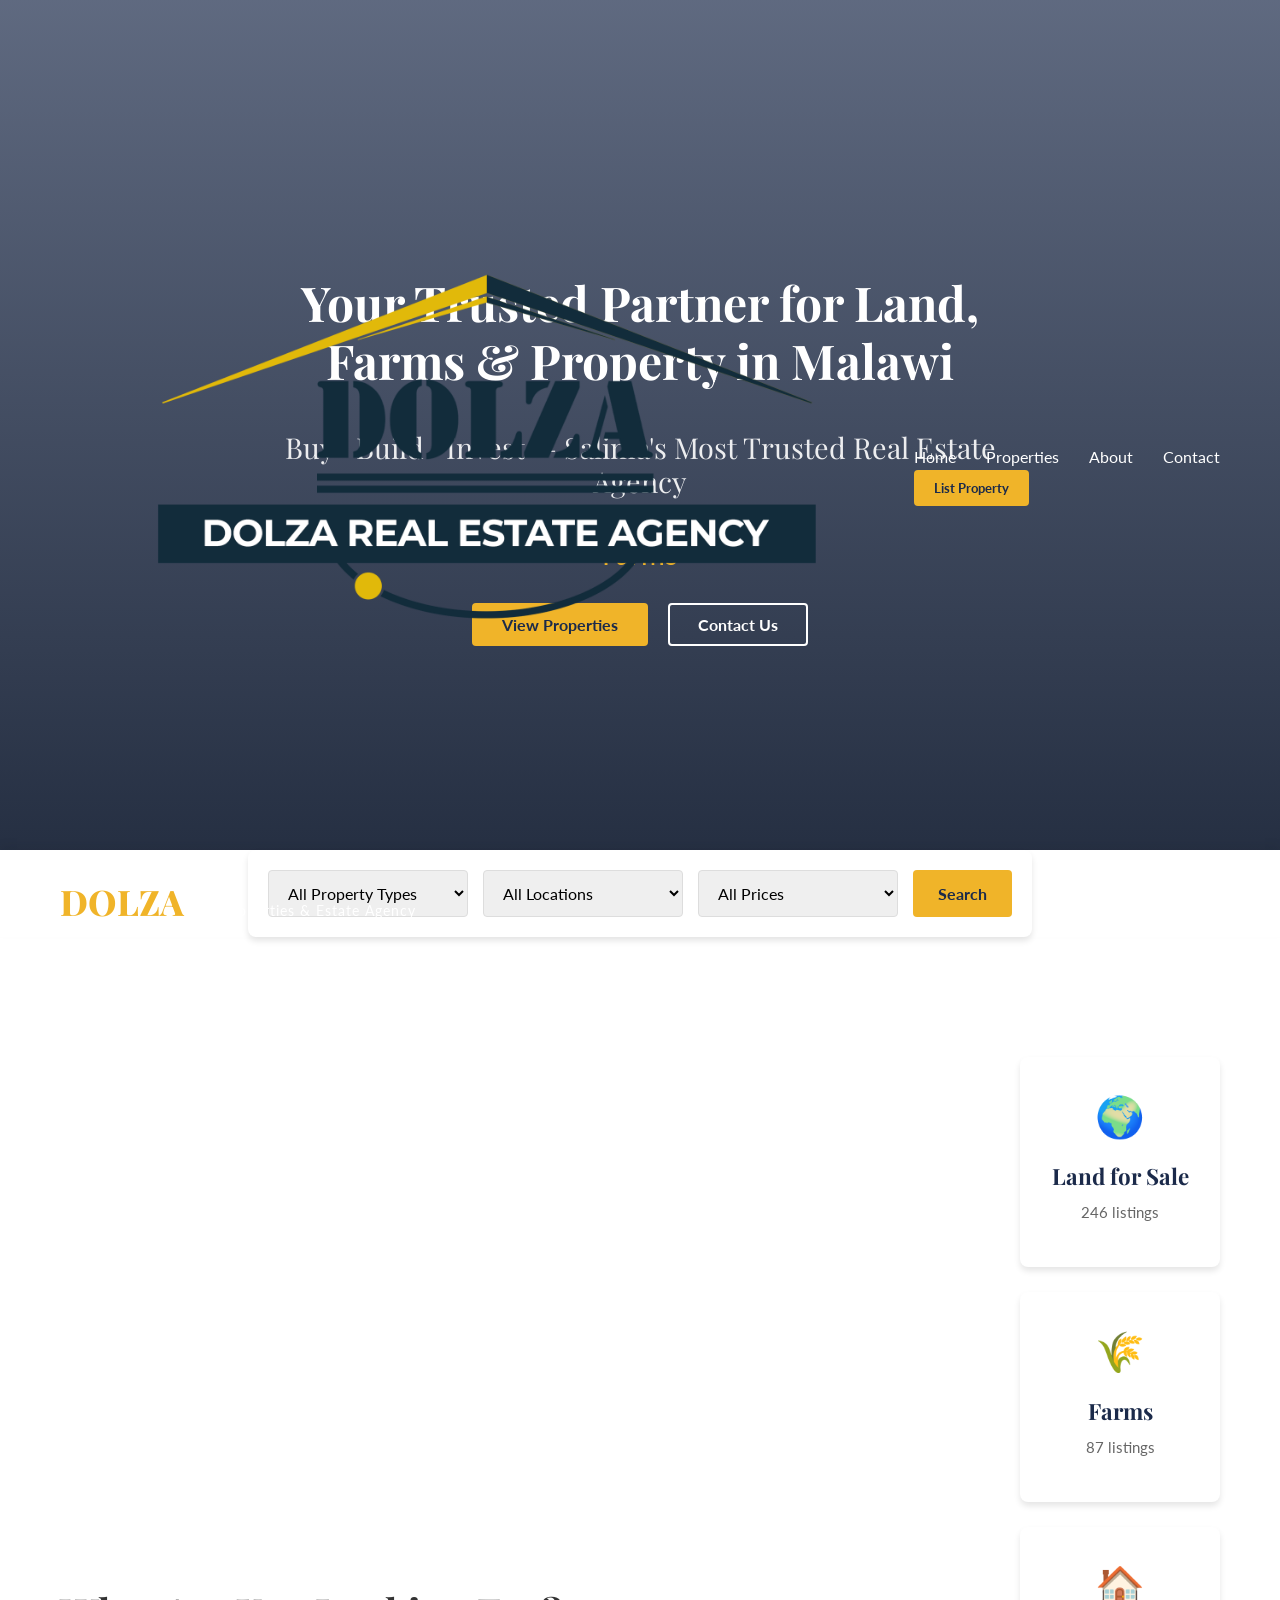
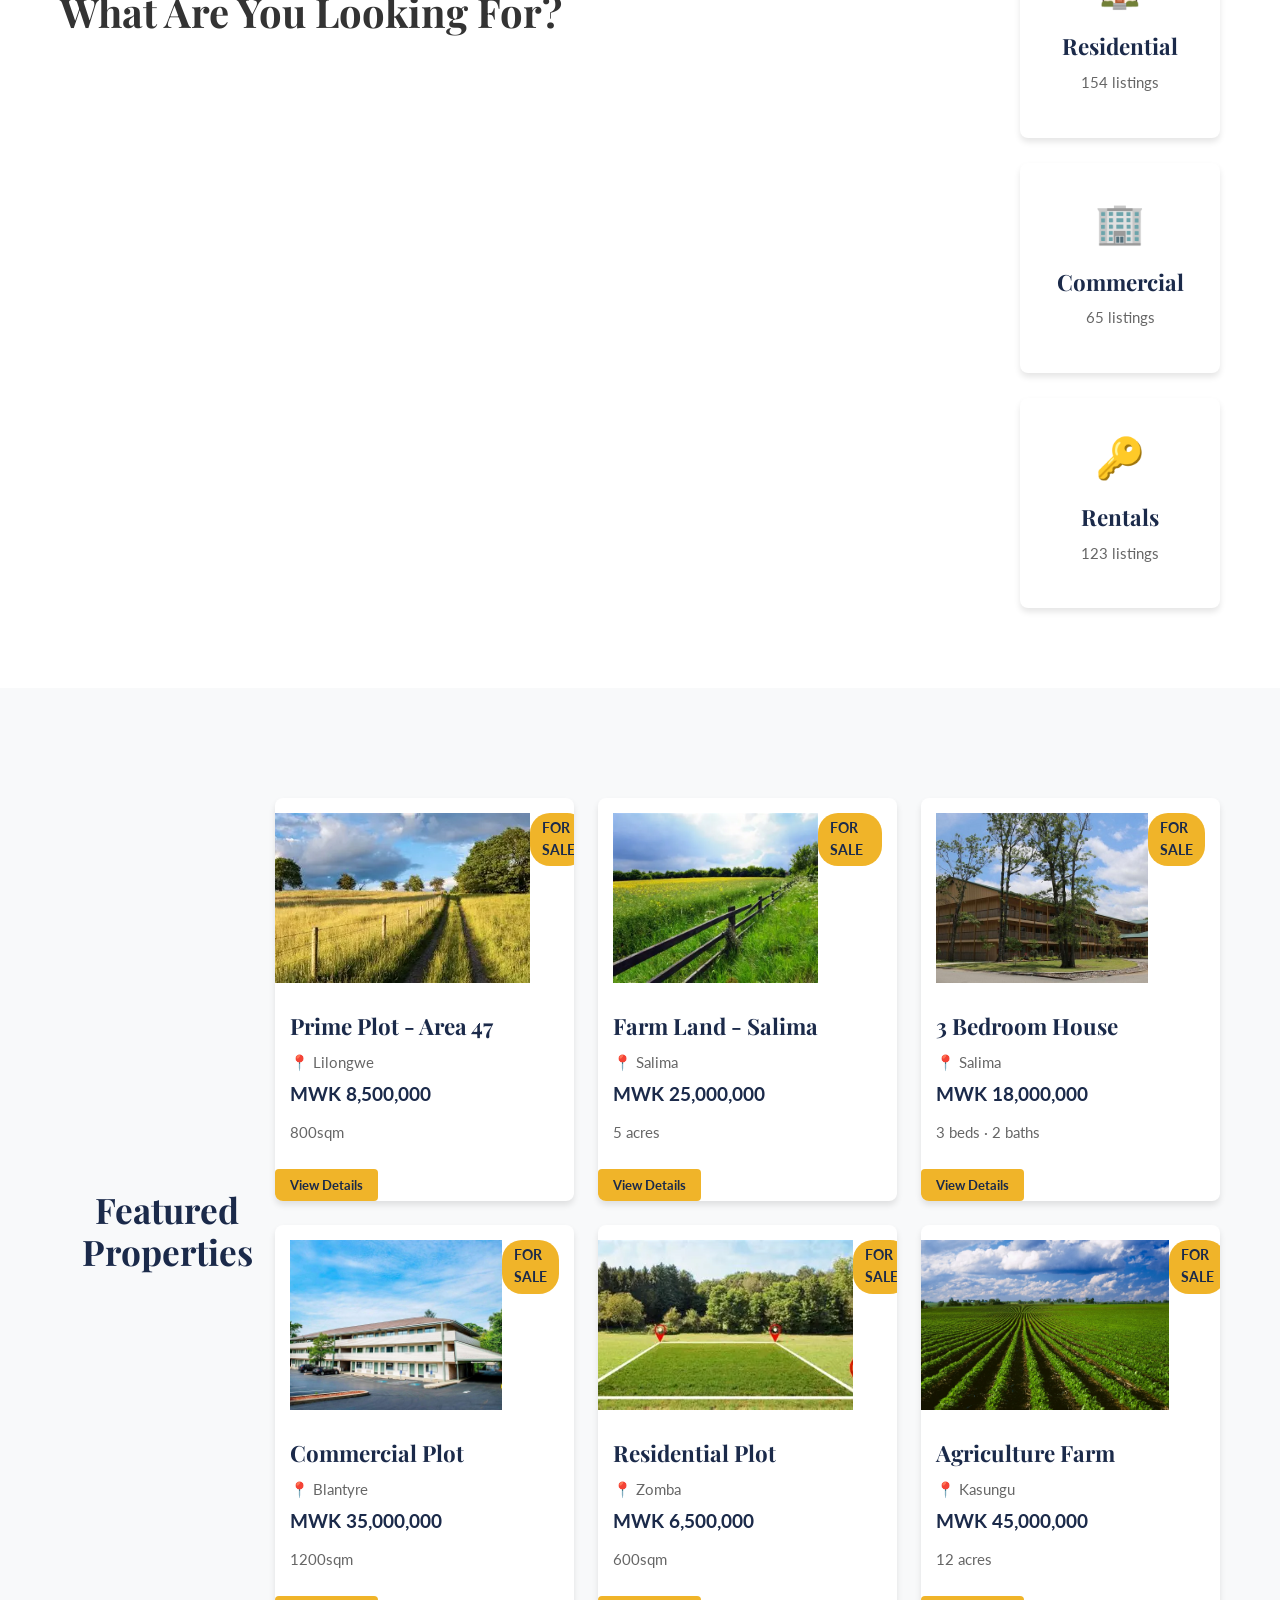
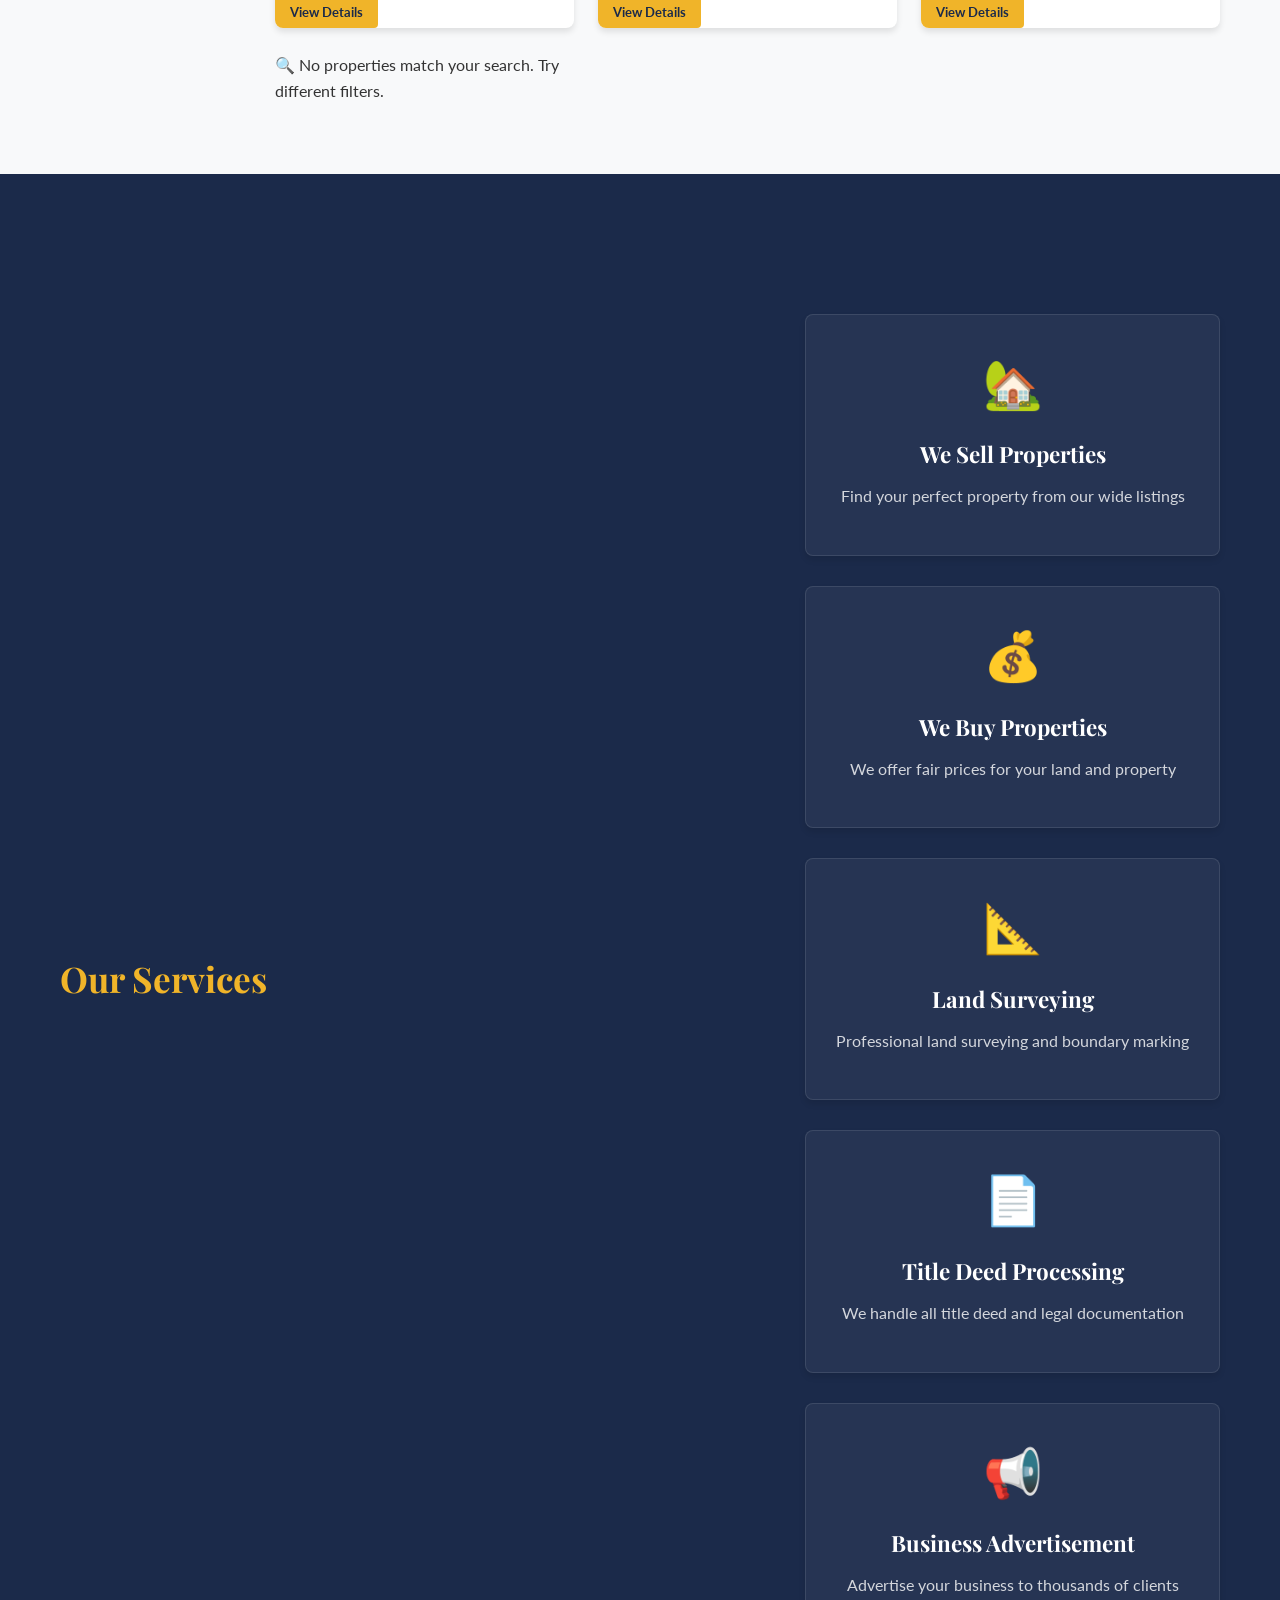
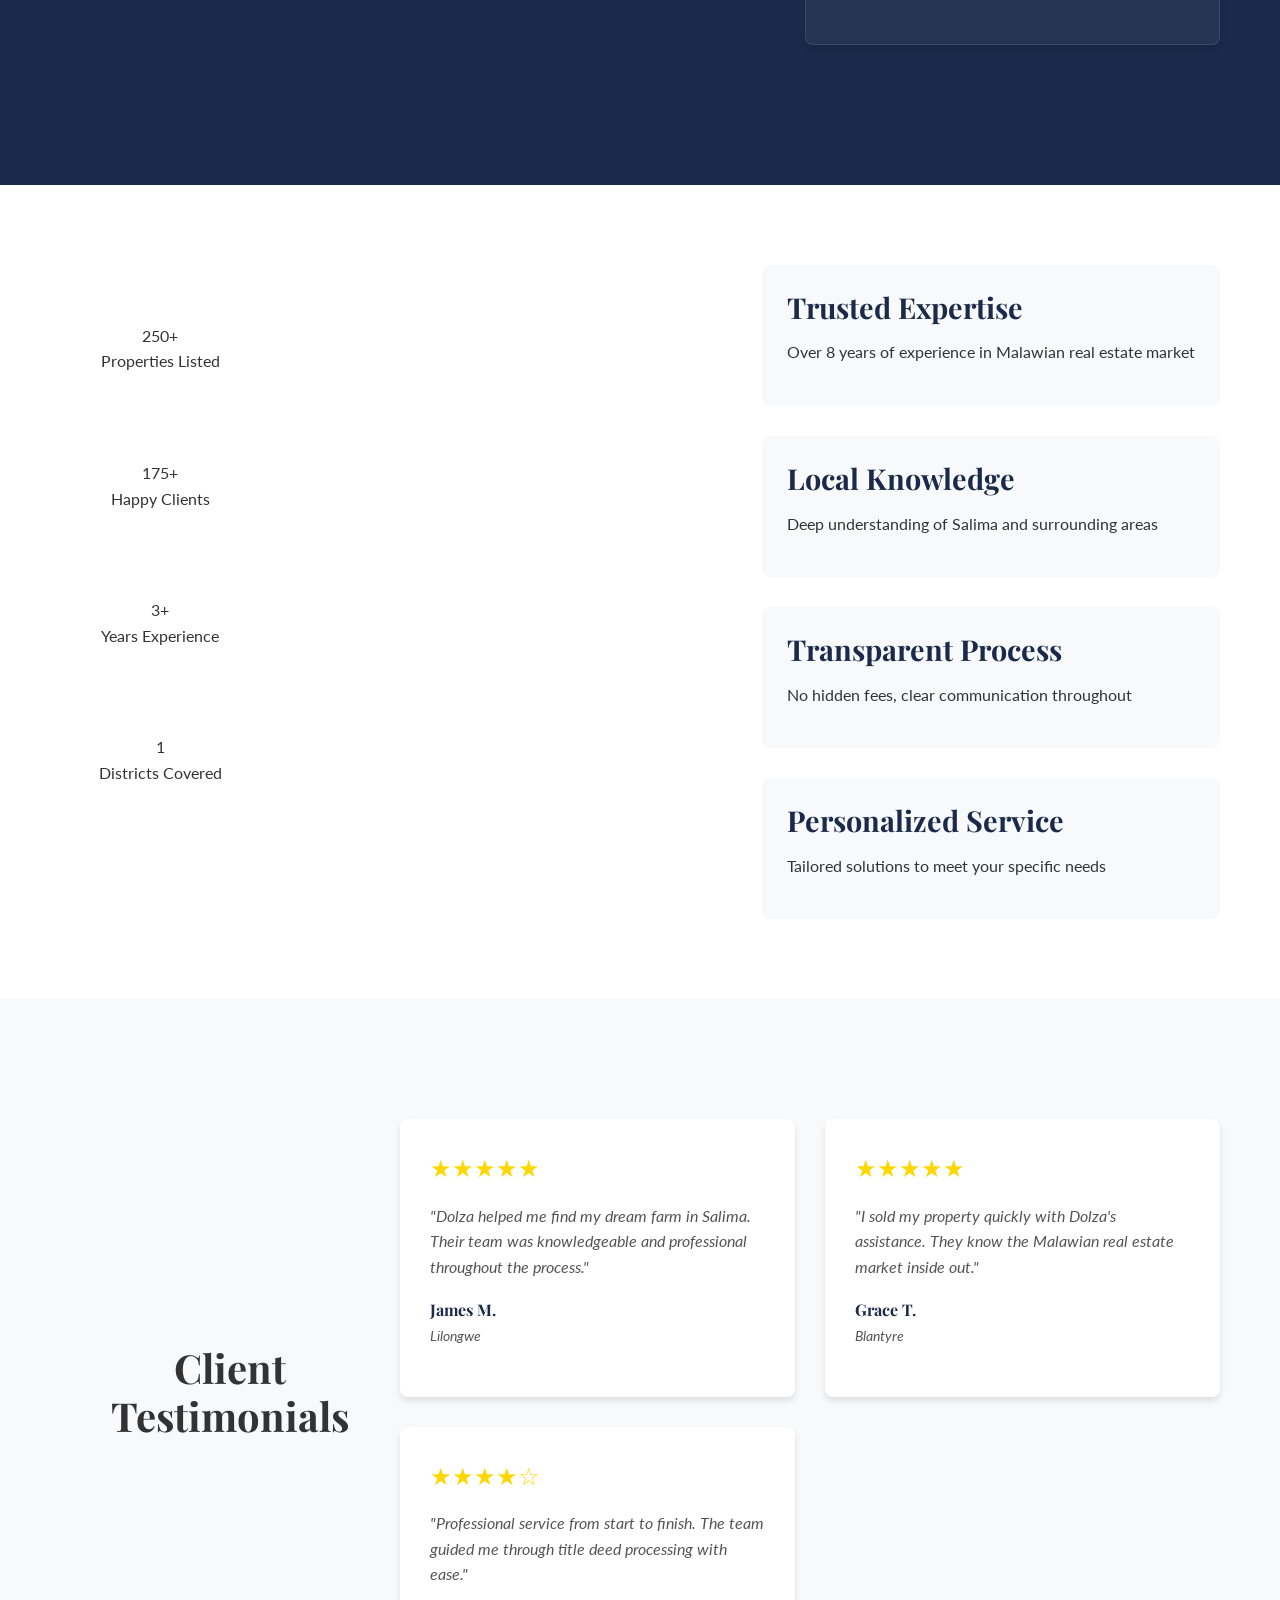
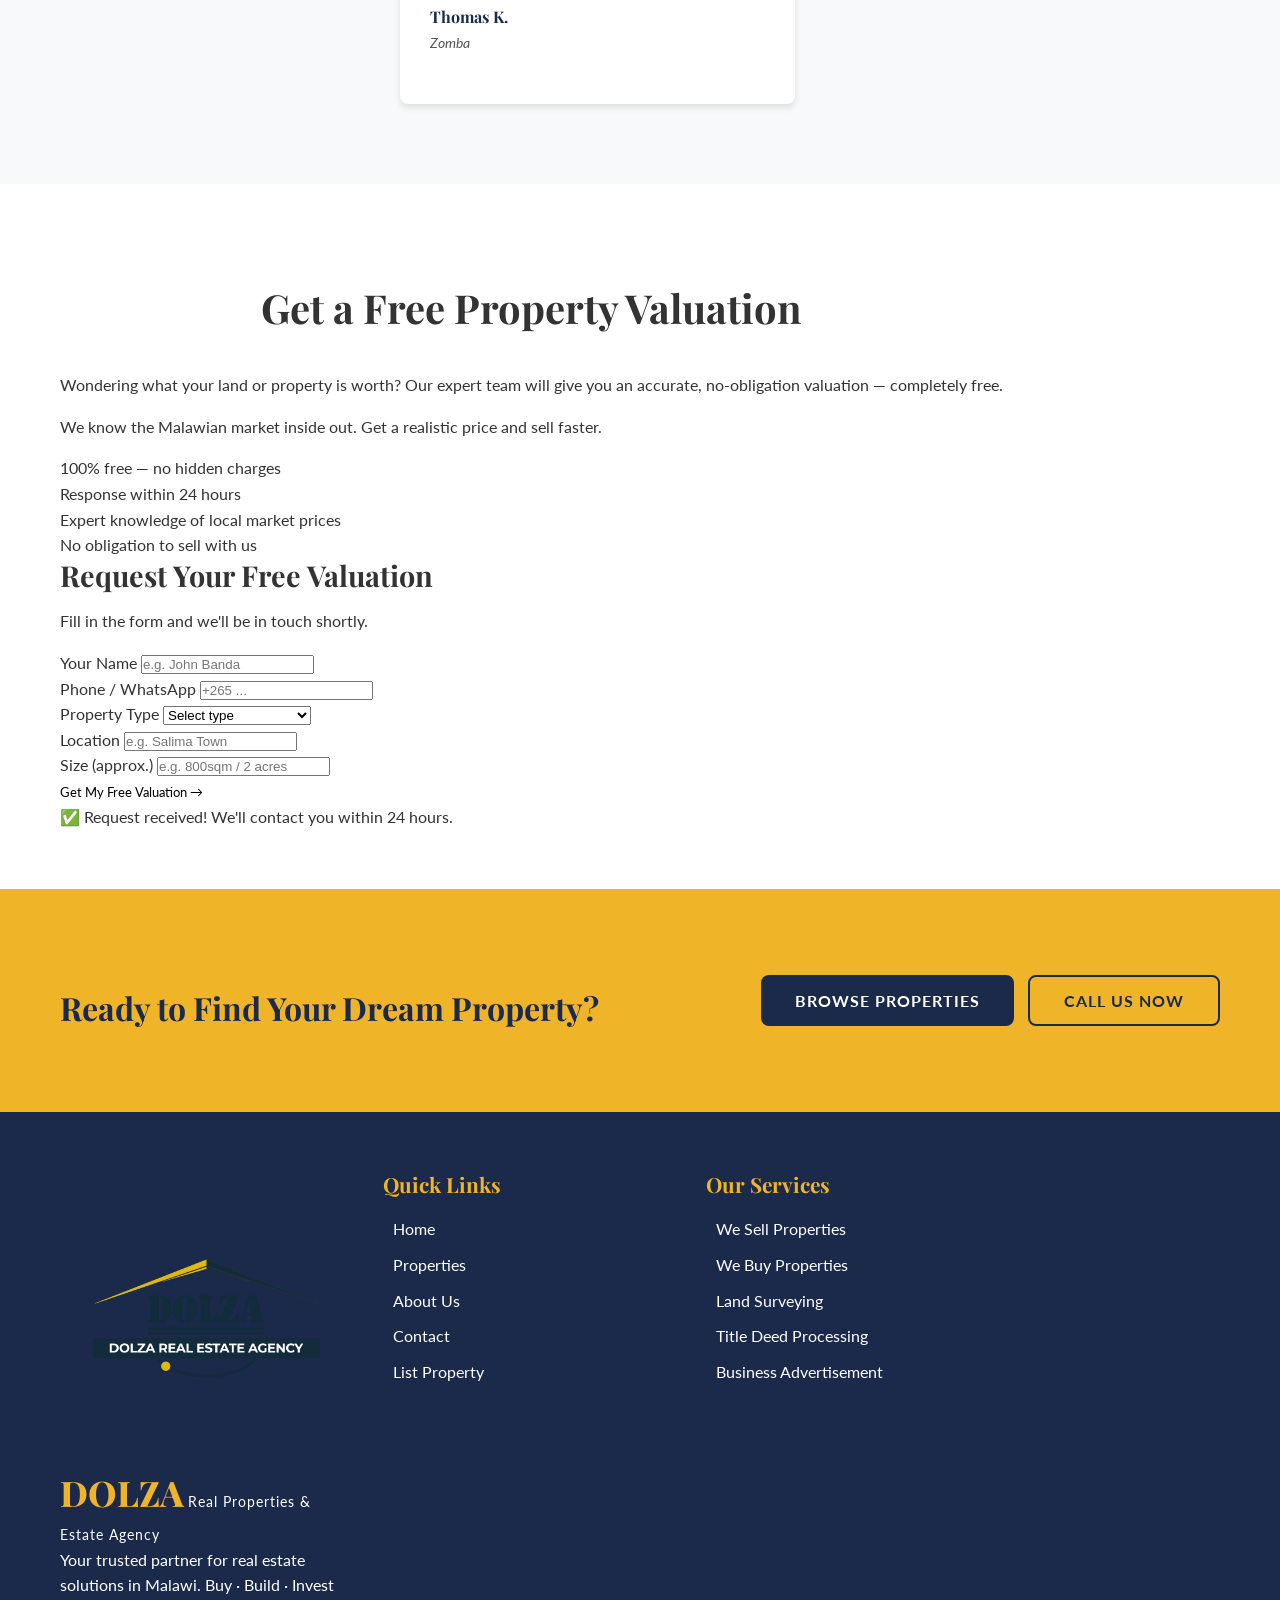
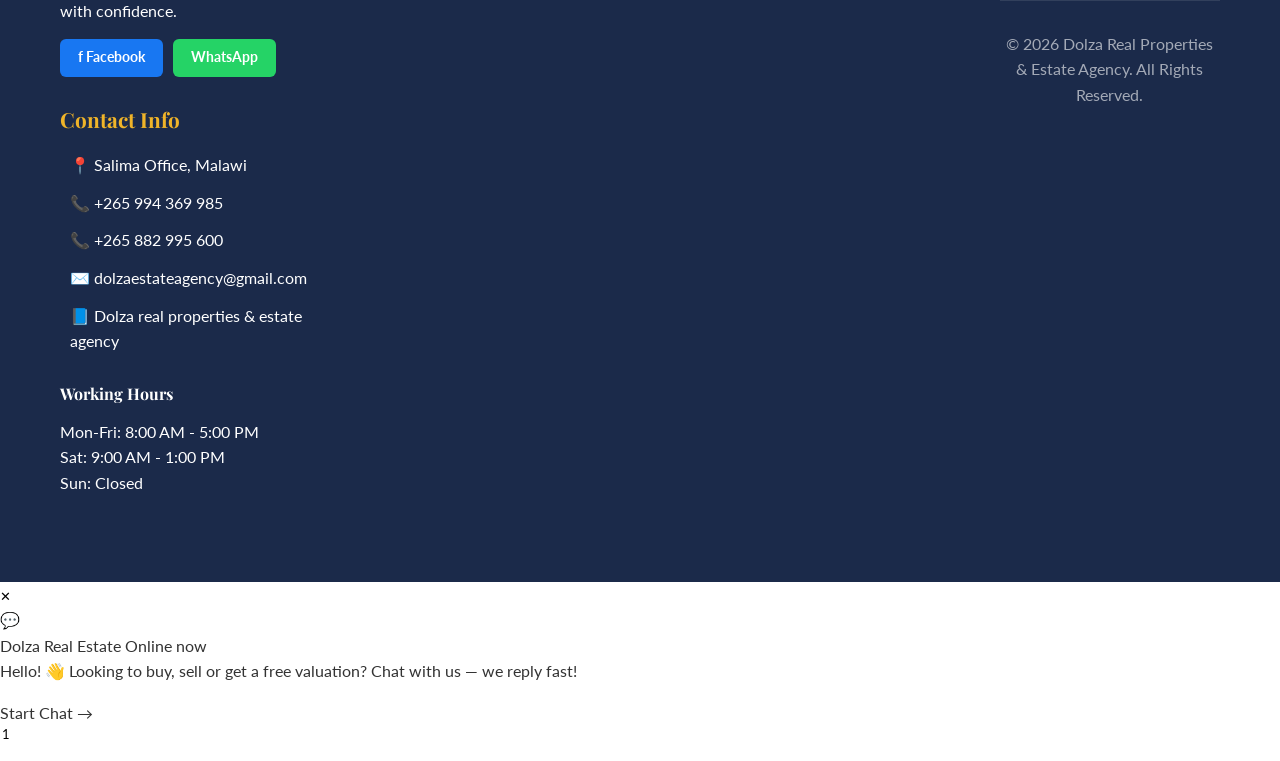
==== commit bfa08d35: "Made website mobile responsive" ====
--- a/index.html
+++ b/index.html
@@ -9,570 +9,7 @@
     <style>
 
         /* ══ HERO SLIDESHOW ══ */
-        .hero {
-            position: relative;
-            min-height: 100vh;
-            display: flex;
-            align-items: center;
-            justify-content: center;
-            overflow: hidden;
-            background: #0A152A;
-        }
-        .hero-slide {
-            position: absolute;
-            inset: 0;
-            background-size: cover;
-            background-position: center;
-            opacity: 0;
-            transition: opacity 1.5s ease-in-out;
-            z-index: 0;
-        }
-        .hero-slide.active { opacity: 1; }
-        .hero-slide::after {
-            content: '';
-            position: absolute;
-            inset: 0;
-            background: linear-gradient(135deg, rgba(10,21,42,0.72), rgba(27,42,74,0.65));
-        }
-        .hero-content {
-            position: relative;
-            z-index: 2;
-            text-align: center;
-            color: white;
-            padding: 20px;
-            max-width: 860px;
-        }
-        .hero-content h1 {
-            font-family: 'Playfair Display', serif;
-            font-size: 2.8rem;
-            font-weight: 800;
-            line-height: 1.2;
-            margin-bottom: 14px;
-            text-shadow: 0 2px 12px rgba(0,0,0,0.5);
-        }
-        .hero-content h2 {
-            font-size: 1.15rem;
-            font-weight: 400;
-            color: #ddd;
-            margin-bottom: 10px;
-        }
-        .animated-text span {
-            display: none;
-            color: #F0B429;
-            font-size: 1.5rem;
-            font-weight: 700;
-            margin: 15px 0;
-        }
-        .animated-text span.active {
-            display: inline-block;
-            animation: fadeInUp 0.5s ease;
-        }
-        @keyframes fadeInUp {
-            from { opacity: 0; transform: translateY(10px); }
-            to   { opacity: 1; transform: translateY(0); }
-        }
-        .hero-buttons { margin-top: 28px; display: flex; gap: 14px; justify-content: center; flex-wrap: wrap; }
-        .hero-buttons .btn-primary,
-        .hero-buttons .btn-secondary {
-            padding: 14px 34px;
-            border-radius: 8px;
-            font-family: 'Lato', sans-serif;
-            font-size: 1rem;
-            font-weight: 700;
-            cursor: pointer;
-            border: none;
-            transition: all 0.3s;
-            text-transform: uppercase;
-            letter-spacing: 1px;
-        }
-        .hero-buttons .btn-primary { background: #F0B429; color: #1B2A4A; }
-        .hero-buttons .btn-primary:hover { background: #d9a020; transform: translateY(-2px); }
-        .hero-buttons .btn-secondary { background: transparent; color: white; border: 2px solid white; }
-        .hero-buttons .btn-secondary:hover { background: white; color: #1B2A4A; transform: translateY(-2px); }
-
-        /* slide dots */
-        .slide-dots {
-            position: absolute;
-            bottom: 28px;
-            left: 50%;
-            transform: translateX(-50%);
-            z-index: 3;
-            display: flex;
-            gap: 9px;
-        }
-        .slide-dot {
-            width: 10px; height: 10px;
-            border-radius: 50%;
-            background: rgba(255,255,255,0.4);
-            cursor: pointer;
-            border: none;
-            transition: background 0.3s, transform 0.3s;
-        }
-        .slide-dot.active { background: #F0B429; transform: scale(1.3); }
-
-        /* ══ SEARCH BAR ══ */
-        .search-bar {
-            background: #1B2A4A;
-            padding: 28px 0;
-        }
-        .search-form {
-            display: flex;
-            gap: 12px;
-            align-items: center;
-            flex-wrap: wrap;
-            justify-content: center;
-        }
-        .search-dropdown {
-            padding: 13px 18px;
-            border: 2px solid rgba(240,180,41,0.4);
-            border-radius: 8px;
-            background: rgba(255,255,255,0.07);
-            color: #000;
-            font-family: 'Lato', sans-serif;
-            font-size: 0.95rem;
-            outline: none;
-            cursor: pointer;
-            min-width: 180px;
-            transition: border-color 0.3s;
-        }
-        .search-dropdown option { background: #1B2A4A; color: #000; }
-        .search-dropdown:focus { border-color: #F0B429; }
-        .btn-search {
-            padding: 13px 36px;
-            background: #F0B429;
-            color: #1B2A4A;
-            border: none;
-            border-radius: 8px;
-            font-family: 'Lato', sans-serif;
-            font-size: 1rem;
-            font-weight: 700;
-            cursor: pointer;
-            text-transform: uppercase;
-            letter-spacing: 1px;
-            transition: all 0.3s;
-        }
-        .btn-search:hover { background: #d9a020; transform: translateY(-2px); }
-
-        /* ══ LOGO ══ */
-        .logo {
-            display: flex;
-            align-items: center;
-            gap: 14px;
-            text-decoration: none;
-        }
-        .logo-image {
-            height: 90px;
-            width: auto;
-            object-fit: contain;
-            display: block;
-        }
-        .logo-text {
-            display: flex;
-            flex-direction: column;
-            line-height: 1.15;
-        }
-        .logo-main {
-            font-family: 'Playfair Display', serif;
-            font-size: 2rem;
-            font-weight: 800;
-            color: #F0B429;
-            letter-spacing: 2px;
-        }
-        .logo-sub {
-            font-size: 0.72rem;
-            color: #ccc;
-            letter-spacing: 1px;
-            text-transform: uppercase;
-            white-space: nowrap;
-        }
-
-        /* ══ PROPERTY CARDS ══ */
-        .property-image {
-            height: 220px;
-            overflow: hidden;
-            position: relative;
-            background: linear-gradient(135deg, #1B2A4A, #0A152A);
-        }
-        .property-image img {
-            width: 100%;
-            height: 220px;
-            object-fit: cover;
-            transition: transform 0.3s ease;
-        }
-        .property-card:hover .property-image img { transform: scale(1.05); }
-        .property-card {
-            background: white;
-            border-radius: 12px;
-            overflow: hidden;
-            box-shadow: 0 4px 20px rgba(0,0,0,0.1);
-            transition: transform 0.3s, box-shadow 0.3s;
-        }
-        .property-card:hover { transform: translateY(-6px); box-shadow: 0 12px 35px rgba(0,0,0,0.15); }
-        .property-card h3 { padding: 14px 16px 4px; font-family: 'Playfair Display', serif; color: #1B2A4A; font-size: 1.05rem; }
-        .property-location { padding: 0 16px 6px; color: #777; font-size: 0.88rem; }
-        .property-price { padding: 0 16px 6px; color: #F0B429; font-weight: 800; font-size: 1.1rem; font-family: 'Playfair Display', serif; }
-        .property-details { padding: 0 16px 10px; color: #555; font-size: 0.85rem; }
-        .btn-view {
-            display: block;
-            margin: 0 16px 16px;
-            padding: 10px;
-            background: #1B2A4A;
-            color: white;
-            border: none;
-            border-radius: 6px;
-            font-family: 'Lato', sans-serif;
-            font-size: 0.9rem;
-            font-weight: 700;
-            cursor: pointer;
-            text-align: center;
-            transition: background 0.3s;
-            width: calc(100% - 32px);
-        }
-        .btn-view:hover { background: #F0B429; color: #1B2A4A; }
-        .property-badge {
-            position: absolute;
-            top: 12px; left: 12px;
-            padding: 4px 12px;
-            border-radius: 20px;
-            font-size: 0.78rem;
-            font-weight: 700;
-            text-transform: uppercase;
-            letter-spacing: 0.5px;
-        }
-        .property-badge.sale { background: #F0B429; color: #1B2A4A; }
-
-        /* no results */
-        .no-results {
-            display: none;
-            text-align: center;
-            padding: 60px 20px;
-            color: #777;
-            font-size: 1.1rem;
-            grid-column: 1 / -1;
-        }
-        .no-results span { font-size: 2.5rem; display: block; margin-bottom: 12px; }
-
-        /* ══ STAT COUNTERS ══ */
-        .stats-grid {
-            display: grid;
-            grid-template-columns: repeat(4, 1fr);
-            gap: 20px;
-            margin-bottom: 50px;
-        }
-        .stat-card {
-            text-align: center;
-            padding: 30px 20px;
-            background: white;
-            border-radius: 12px;
-            box-shadow: 0 5px 20px rgba(0,0,0,0.08);
-            transition: transform 0.3s ease;
-        }
-        .stat-card:hover { transform: translateY(-5px); }
-        .stat-number {
-            font-family: 'Playfair Display', serif;
-            font-size: 3rem;
-            font-weight: 800;
-            color: #F0B429;
-            line-height: 1;
-            display: block;
-        }
-        .stat-card p {
-            color: #1B2A4A;
-            font-weight: 700;
-            margin-top: 8px;
-            font-size: 0.95rem;
-            text-transform: uppercase;
-            letter-spacing: 0.5px;
-        }
-
-        /* ══ CATEGORIES ══ */
-        .property-categories {
-            padding: 60px 0;
-            background: #fff;
-        }
-        .property-categories h2 {
-            text-align: center;
-            font-family: 'Playfair Display', serif;
-            color: #1B2A4A;
-            font-size: 2.2rem;
-            margin-bottom: 40px;
-        }
-        .categories-grid {
-            display: grid;
-            grid-template-columns: repeat(5, 1fr);
-            gap: 20px;
-        }
-        .category-card {
-            background: #f8f9fa;
-            border: 2px solid #e8e8e8;
-            border-radius: 14px;
-            padding: 30px 16px;
-            text-align: center;
-            cursor: pointer;
-            transition: all 0.3s ease;
-        }
-        .category-card:hover {
-            background: #1B2A4A;
-            border-color: #1B2A4A;
-            transform: translateY(-6px);
-            box-shadow: 0 12px 30px rgba(27,42,74,0.2);
-        }
-        .category-card:hover h3,
-        .category-card:hover p { color: white; }
-        .category-icon { font-size: 2.5rem; margin-bottom: 12px; }
-        .category-card h3 {
-            font-family: 'Playfair Display', serif;
-            color: #1B2A4A;
-            font-size: 1rem;
-            margin-bottom: 6px;
-            transition: color 0.3s;
-        }
-        .category-card p {
-            color: #F0B429;
-            font-weight: 700;
-            font-size: 0.85rem;
-            margin: 0;
-            transition: color 0.3s;
-        }
-        @media (max-width: 900px) { .categories-grid { grid-template-columns: repeat(3, 1fr); } }
-        @media (max-width: 560px) { .categories-grid { grid-template-columns: repeat(2, 1fr); } }
-
-        /* ══ VALUATION ══ */
-        .valuation-section {
-            background: linear-gradient(135deg, #1B2A4A 0%, #0A152A 100%);
-            padding: 80px 0;
-            position: relative;
-            overflow: hidden;
-        }
-        .valuation-section::before {
-            content: '';
-            position: absolute;
-            top: -60px; right: -60px;
-            width: 300px; height: 300px;
-            border-radius: 50%;
-            background: rgba(240,180,41,0.08);
-        }
-        .valuation-section::after {
-            content: '';
-            position: absolute;
-            bottom: -80px; left: -40px;
-            width: 250px; height: 250px;
-            border-radius: 50%;
-            background: rgba(240,180,41,0.05);
-        }
-        .valuation-inner {
-            display: grid;
-            grid-template-columns: 1fr 1fr;
-            gap: 60px;
-            align-items: center;
-            position: relative;
-            z-index: 1;
-        }
-        .valuation-text h2 {
-            color: #F0B429;
-            font-family: 'Playfair Display', serif;
-            font-size: 2.5rem;
-            margin-bottom: 20px;
-            line-height: 1.2;
-        }
-        .valuation-text p { color: #ccc; font-size: 1.05rem; line-height: 1.8; margin-bottom: 15px; }
-        .valuation-perks { list-style: none; padding: 0; margin: 25px 0 0; }
-        .valuation-perks li {
-            color: #fff;
-            padding: 8px 0;
-            font-size: 0.95rem;
-            display: flex;
-            align-items: center;
-            gap: 10px;
-        }
-        .valuation-perks li::before {
-            content: '';
-            width: 20px; height: 20px; min-width: 20px;
-            background: #F0B429;
-            border-radius: 50%;
-            background-image: url("data:image/svg+xml,%3Csvg xmlns='http://www.w3.org/2000/svg' viewBox='0 0 24 24' fill='none' stroke='%231B2A4A' stroke-width='3' stroke-linecap='round' stroke-linejoin='round'%3E%3Cpolyline points='20 6 9 17 4 12'%3E%3C/polyline%3E%3C/svg%3E");
-            background-size: 12px;
-            background-repeat: no-repeat;
-            background-position: center;
-        }
-        .valuation-form {
-            background: white;
-            border-radius: 16px;
-            padding: 40px;
-            box-shadow: 0 20px 60px rgba(0,0,0,0.3);
-        }
-        .valuation-form h3 {
-            color: #1B2A4A;
-            font-family: 'Playfair Display', serif;
-            font-size: 1.6rem;
-            margin-bottom: 6px;
-        }
-        .valuation-form .sub { color: #777; font-size: 0.9rem; margin-bottom: 25px; }
-        .val-group { margin-bottom: 16px; }
-        .val-group label {
-            display: block;
-            color: #1B2A4A;
-            font-weight: 700;
-            font-size: 0.82rem;
-            text-transform: uppercase;
-            letter-spacing: 0.5px;
-            margin-bottom: 6px;
-        }
-        .val-group input,
-        .val-group select {
-            width: 100%;
-            padding: 13px 15px;
-            border: 2px solid #e8e8e8;
-            border-radius: 8px;
-            font-family: 'Lato', sans-serif;
-            font-size: 0.95rem;
-            color: #333;
-            outline: none;
-            box-sizing: border-box;
-            background: #fafafa;
-            transition: border-color 0.3s;
-        }
-        .val-group input:focus,
-        .val-group select:focus { border-color: #F0B429; background: white; }
-        .val-row { display: grid; grid-template-columns: 1fr 1fr; gap: 12px; }
-        .btn-valuation {
-            width: 100%;
-            padding: 16px;
-            background: #F0B429;
-            color: #1B2A4A;
-            border: none;
-            border-radius: 8px;
-            font-family: 'Lato', sans-serif;
-            font-size: 1rem;
-            font-weight: 700;
-            text-transform: uppercase;
-            letter-spacing: 1px;
-            cursor: pointer;
-            margin-top: 8px;
-            transition: all 0.3s ease;
-        }
-        .btn-valuation:hover {
-            background: #d9a020;
-            transform: translateY(-2px);
-            box-shadow: 0 8px 25px rgba(240,180,41,0.4);
-        }
-        .val-success {
-            display: none;
-            text-align: center;
-            padding: 20px;
-            background: #d4edda;
-            border-radius: 8px;
-            color: #155724;
-            font-weight: 700;
-            margin-top: 15px;
-            border: 2px solid #c3e6cb;
-        }
-        @media (max-width: 768px) {
-            .valuation-inner { grid-template-columns: 1fr; gap: 40px; }
-            .valuation-text h2 { font-size: 1.8rem; }
-            .val-row { grid-template-columns: 1fr; }
-        }
-
-        /* ══ WHATSAPP BUBBLE ══ */
-        .wa-widget {
-            position: fixed;
-            bottom: 30px; right: 30px;
-            z-index: 9999;
-            display: flex;
-            flex-direction: column;
-            align-items: flex-end;
-            gap: 12px;
-        }
-        .wa-greeting {
-            background: white;
-            border-radius: 16px 16px 4px 16px;
-            padding: 16px 18px;
-            box-shadow: 0 8px 30px rgba(0,0,0,0.15);
-            max-width: 250px;
-            display: none;
-            position: relative;
-            animation: popIn 0.3s ease;
-        }
-        .wa-greeting.show { display: block; }
-        @keyframes popIn {
-            from { opacity: 0; transform: scale(0.8) translateY(10px); }
-            to   { opacity: 1; transform: scale(1) translateY(0); }
-        }
-        .wa-greeting-header { display: flex; align-items: center; gap: 10px; margin-bottom: 10px; }
-        .wa-avatar {
-            width: 38px; height: 38px;
-            background: #25D366;
-            border-radius: 50%;
-            display: flex;
-            align-items: center;
-            justify-content: center;
-            font-size: 18px;
-            flex-shrink: 0;
-        }
-        .wa-name { color: #1B2A4A; font-weight: 700; font-size: 0.9rem; display: block; }
-        .wa-status { color: #25D366; font-size: 0.75rem; display: flex; align-items: center; gap: 4px; }
-        .wa-dot { width: 7px; height: 7px; background: #25D366; border-radius: 50%; display: inline-block; }
-        .wa-greeting p { color: #444; font-size: 0.88rem; line-height: 1.5; margin: 0 0 12px; }
-        .wa-chat-link {
-            display: block;
-            background: #25D366;
-            color: white;
-            text-align: center;
-            padding: 10px;
-            border-radius: 8px;
-            text-decoration: none;
-            font-weight: 700;
-            font-size: 0.9rem;
-            transition: background 0.2s;
-        }
-        .wa-chat-link:hover { background: #1ebe5d; }
-        .wa-close {
-            position: absolute;
-            top: 8px; right: 10px;
-            background: none;
-            border: none;
-            font-size: 16px;
-            cursor: pointer;
-            color: #aaa;
-            line-height: 1;
-            padding: 2px 6px;
-        }
-        .wa-btn {
-            width: 62px; height: 62px;
-            background: #25D366;
-            border-radius: 50%;
-            border: none;
-            cursor: pointer;
-            display: flex;
-            align-items: center;
-            justify-content: center;
-            box-shadow: 0 4px 20px rgba(37,211,102,0.4);
-            position: relative;
-            transition: transform 0.2s;
-        }
-        .wa-btn:hover { transform: scale(1.1); }
-        .wa-btn svg { width: 32px; height: 32px; }
-        .wa-btn::before, .wa-btn::after {
-            content: '';
-            position: absolute;
-            inset: 0;
-            border-radius: 50%;
-            background: rgba(37,211,102,0.3);
-            animation: waPulse 2s ease-out infinite;
-        }
-        .wa-btn::after { animation-delay: 0.8s; }
-        @keyframes waPulse {
-            0%   { transform: scale(1); opacity: 0.8; }
-            100% { transform: scale(2.2); opacity: 0; }
-        }
-        .wa-badge {
-            position: absolute;
-            top: -4px; right: -4px;
-            width: 20px; height: 20px;
-            background: #ff3b30;
-            border-radius: 50%;
-            color: white;
-            font-size: 11px;
+    
             font-weight: 700;
             display: flex;
             align-items: center;
--- a/css/style.css
+++ b/css/style.css
@@ -346,6 +346,7 @@
     border-radius: 4px;
     font-family: 'Lato', sans-serif;
     font-size: 1rem;
+    color: #000;
 }
 
 .btn-search {
@@ -439,6 +440,13 @@
     align-items: flex-start;
     justify-content: center;
     padding: 15px;
+}
+
+.property-image img {
+    width: 100%;
+    height: 100%;
+    object-fit: cover;
+    display: block;
 }
 
 .property-badge {
@@ -990,4 +998,54 @@
     .btn-primary, .btn-secondary {
         width: 100%;
     }
+}
+
+/* Phones: 480px breakpoint */
+@media (max-width: 480px) {
+    :root { }
+    body { font-size: 15px; }
+
+    h1 { font-size: 1.8rem; }
+    h2 { font-size: 1.4rem; }
+
+    .container { padding: 0 12px; }
+
+    /* Navigation adjustments for small phones */
+    .nav-links {
+        width: 100%;
+        right: -100%;
+        top: 70px;
+        height: calc(100vh - 70px);
+    }
+
+    .nav-links.active { right: 0; }
+
+    /* Stack search form controls and make full width */
+    .search-form { flex-direction: column; gap: 10px; padding: 12px; }
+    .search-dropdown, .btn-search { width: 100%; min-width: 0; }
+
+    /* Make property cards single column */
+    .properties-grid { grid-template-columns: 1fr !important; }
+
+    /* Categories to single column */
+    .categories-grid { grid-template-columns: 1fr !important; }
+
+    /* Scale down property image height */
+    .property-image { height: 150px; padding: 10px; }
+
+    /* Ensure property card content is readable */
+    .property-card h3 { font-size: 1.2rem; }
+    .property-price { font-size: 1.1rem; }
+
+    /* Forms full width */
+    .contact-grid { grid-template-columns: 1fr; }
+    .form-group input, .form-group select, .form-group textarea { font-size: 1rem; }
+
+    /* Reduce hero vertical space */
+    .hero { padding-top: 60px; }
+    .hero h1 { font-size: 1.6rem; }
+    .hero h2 { font-size: 1rem; }
+
+    /* Reduce CTA button sizes */
+    .btn-primary, .btn-secondary, .btn-view { font-size: 0.95rem; padding: 10px 14px; }
 }
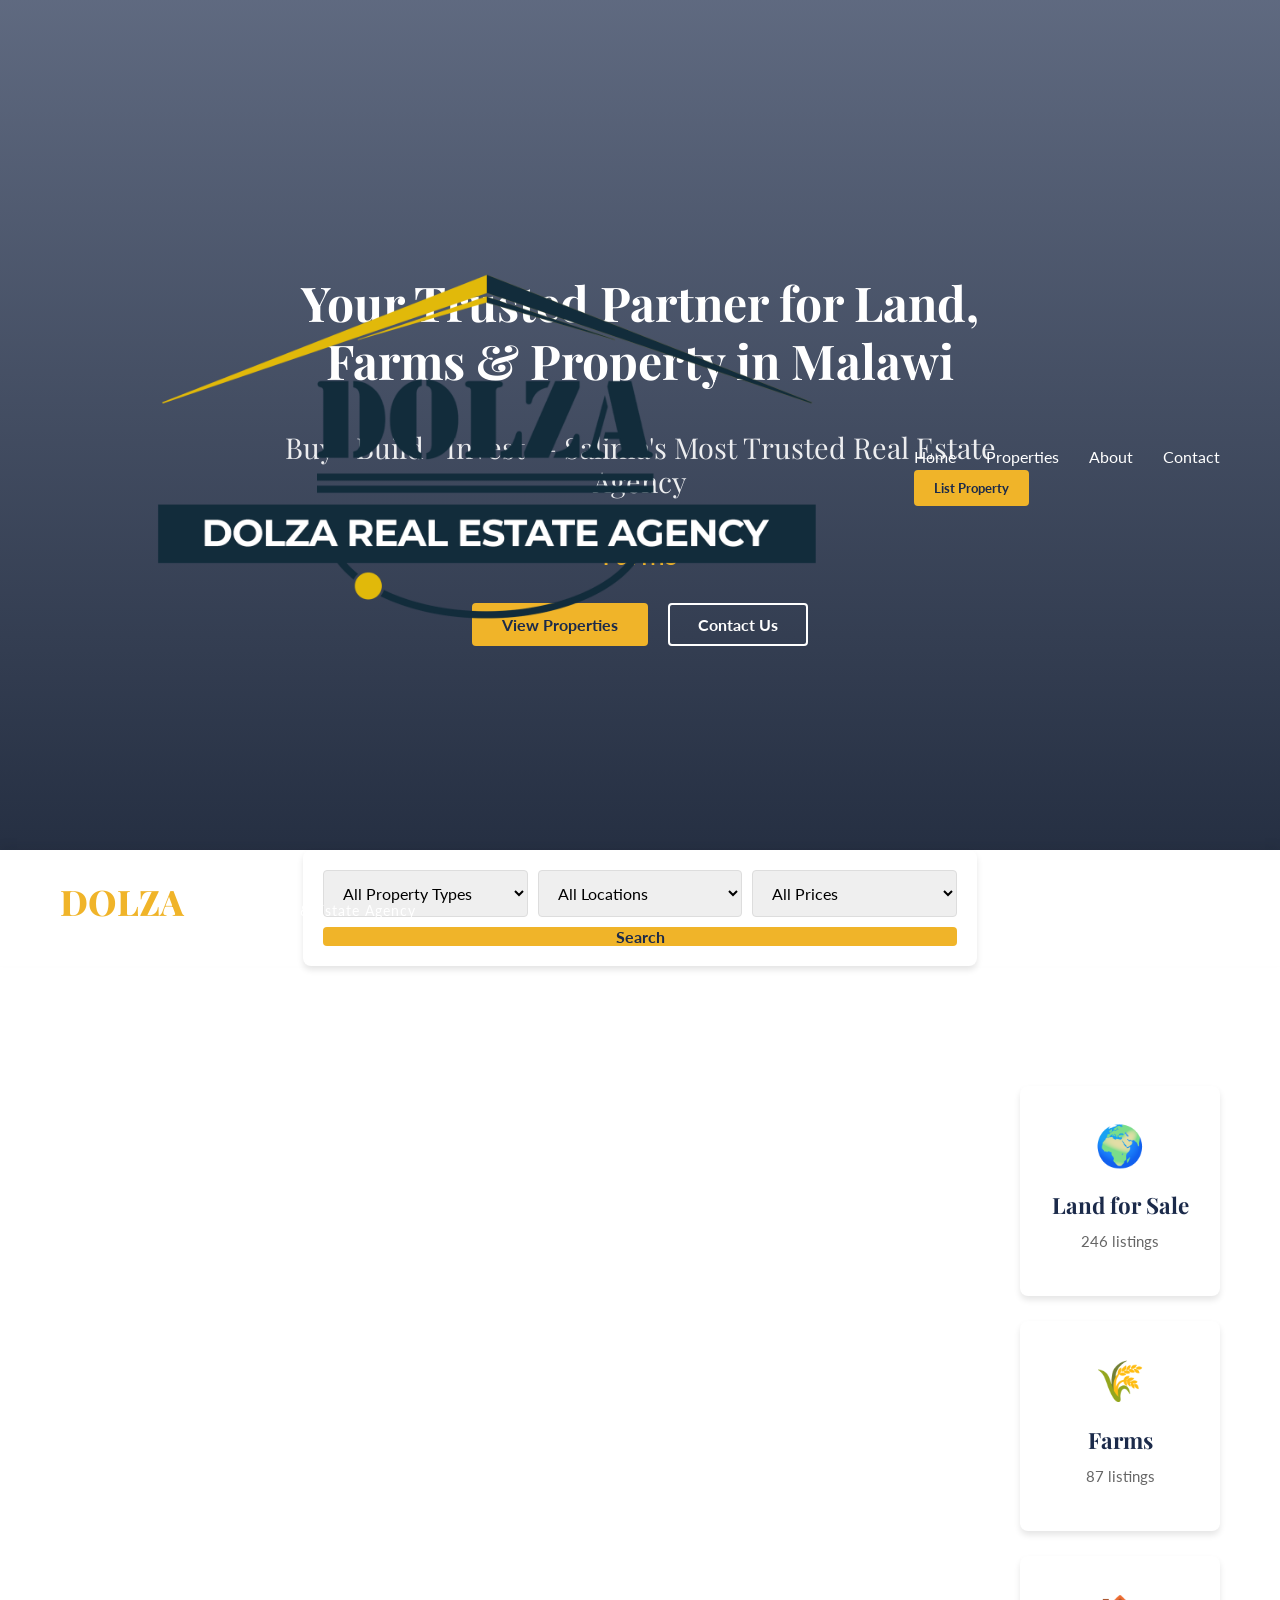
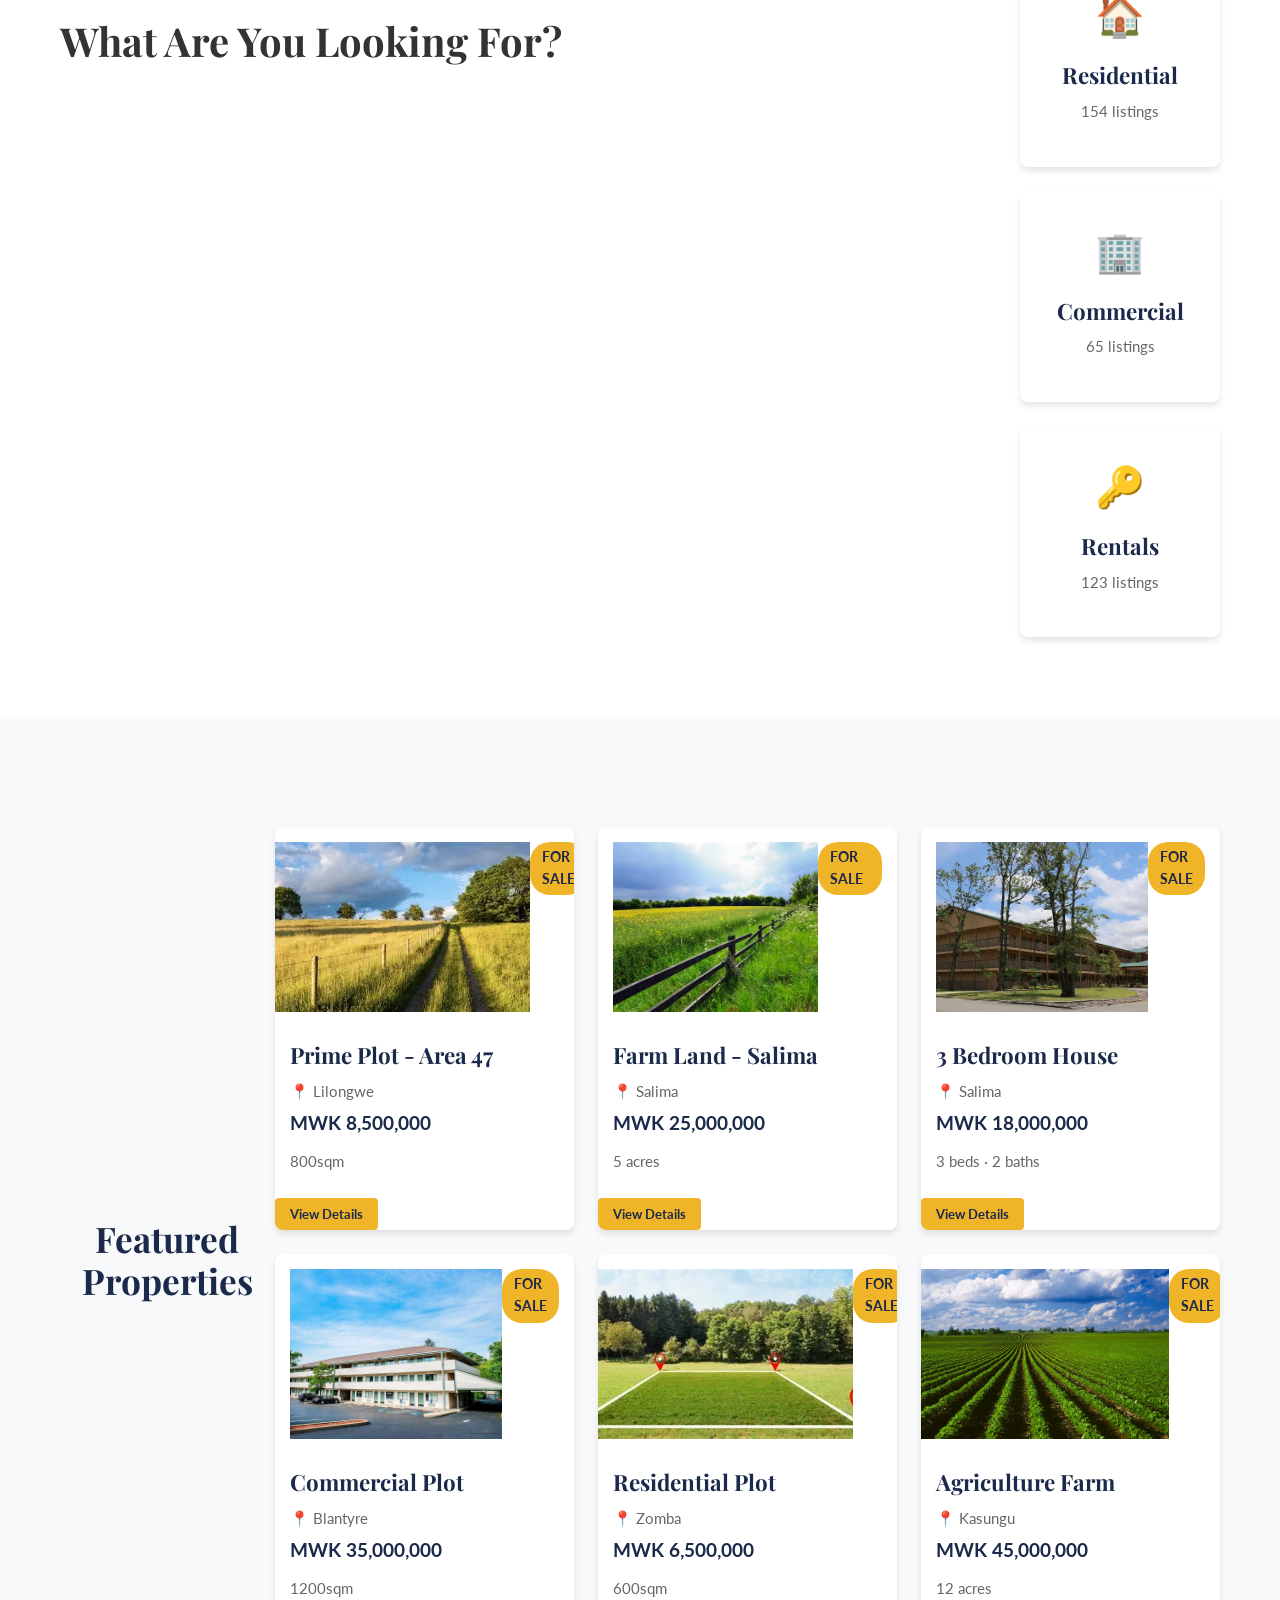
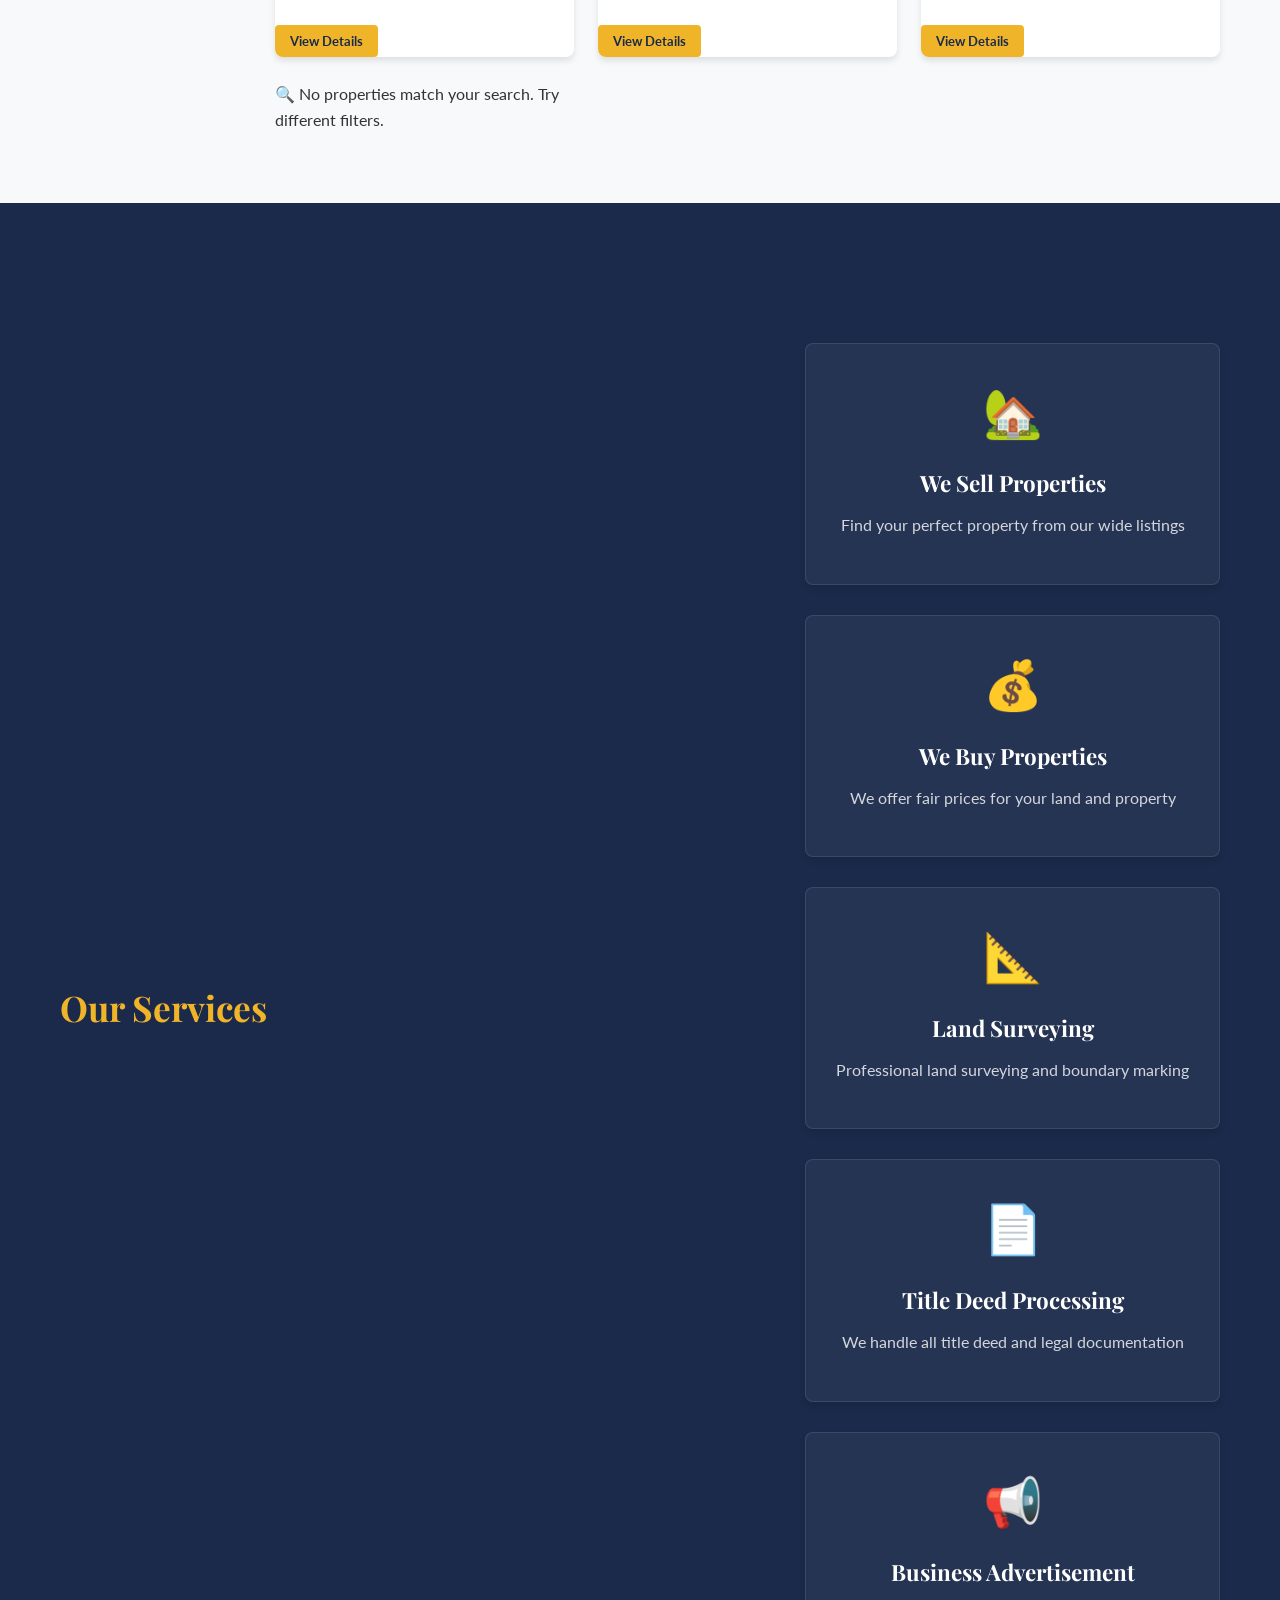
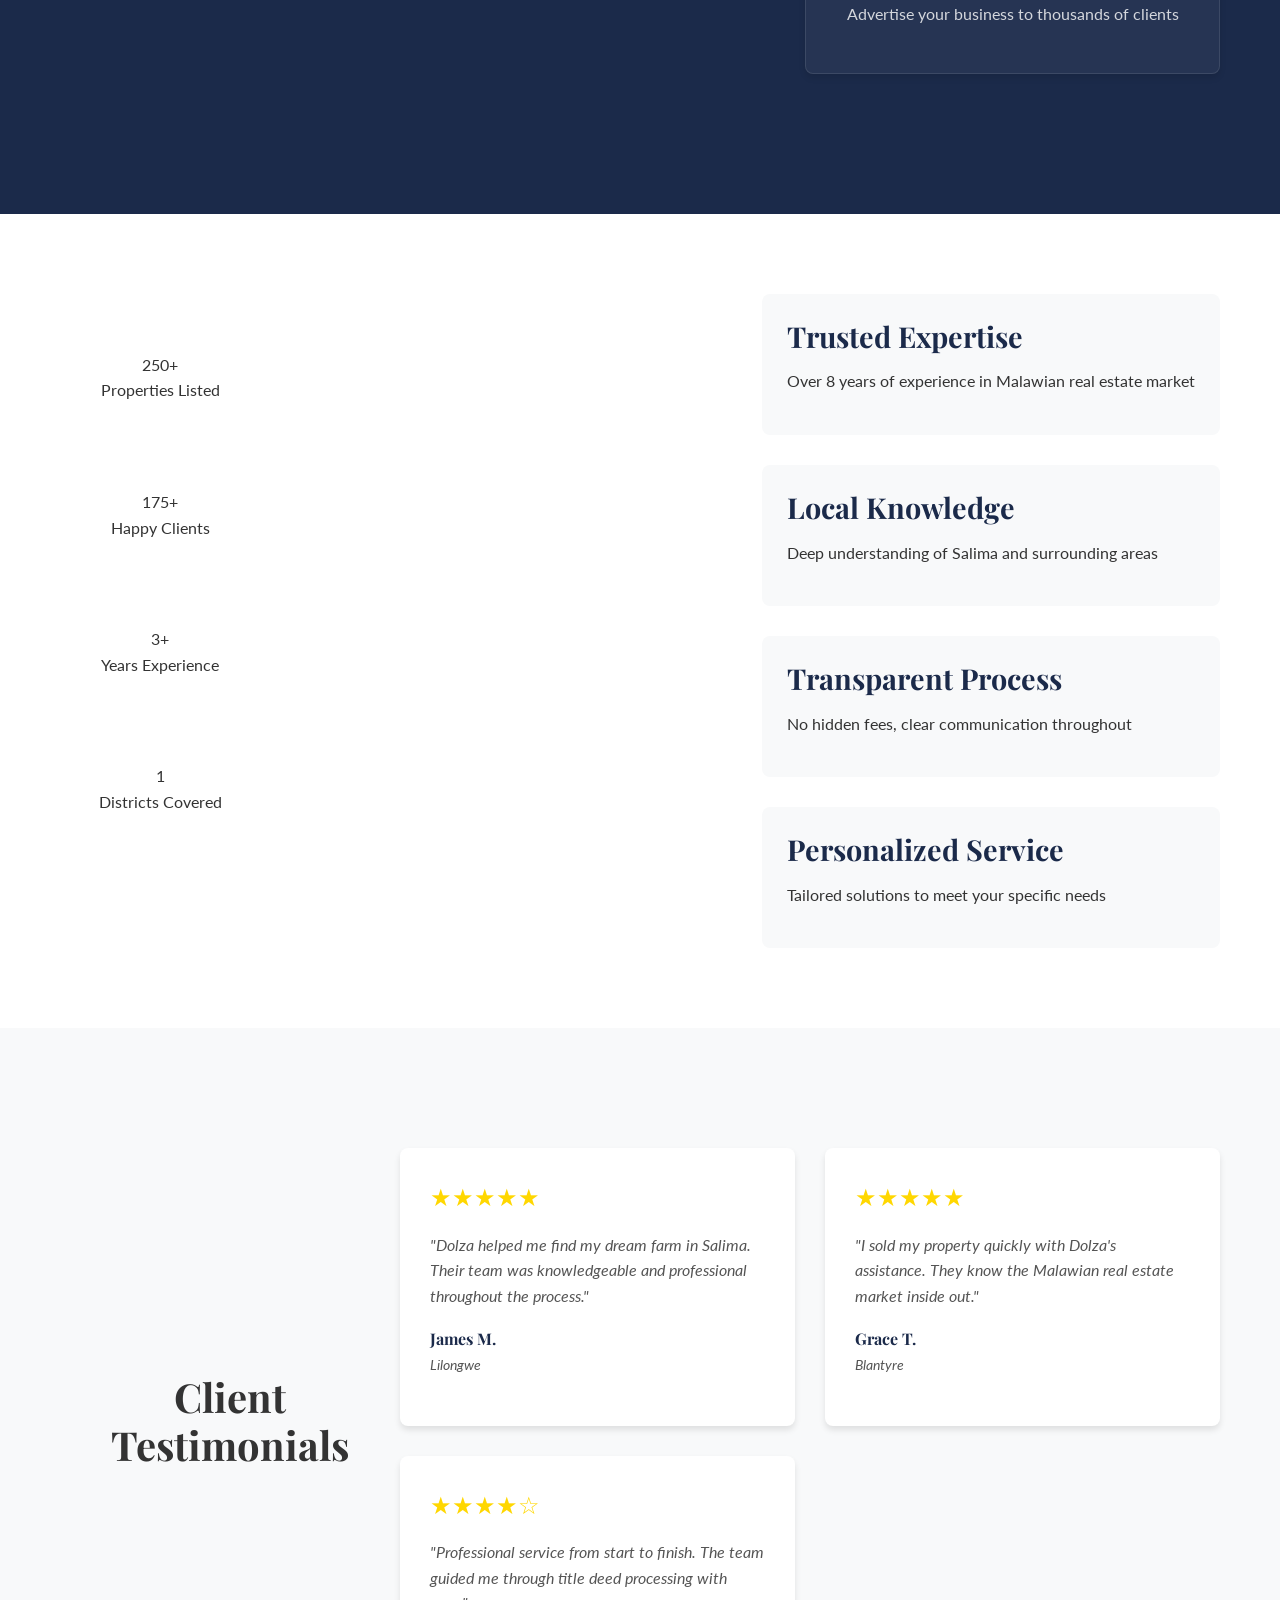
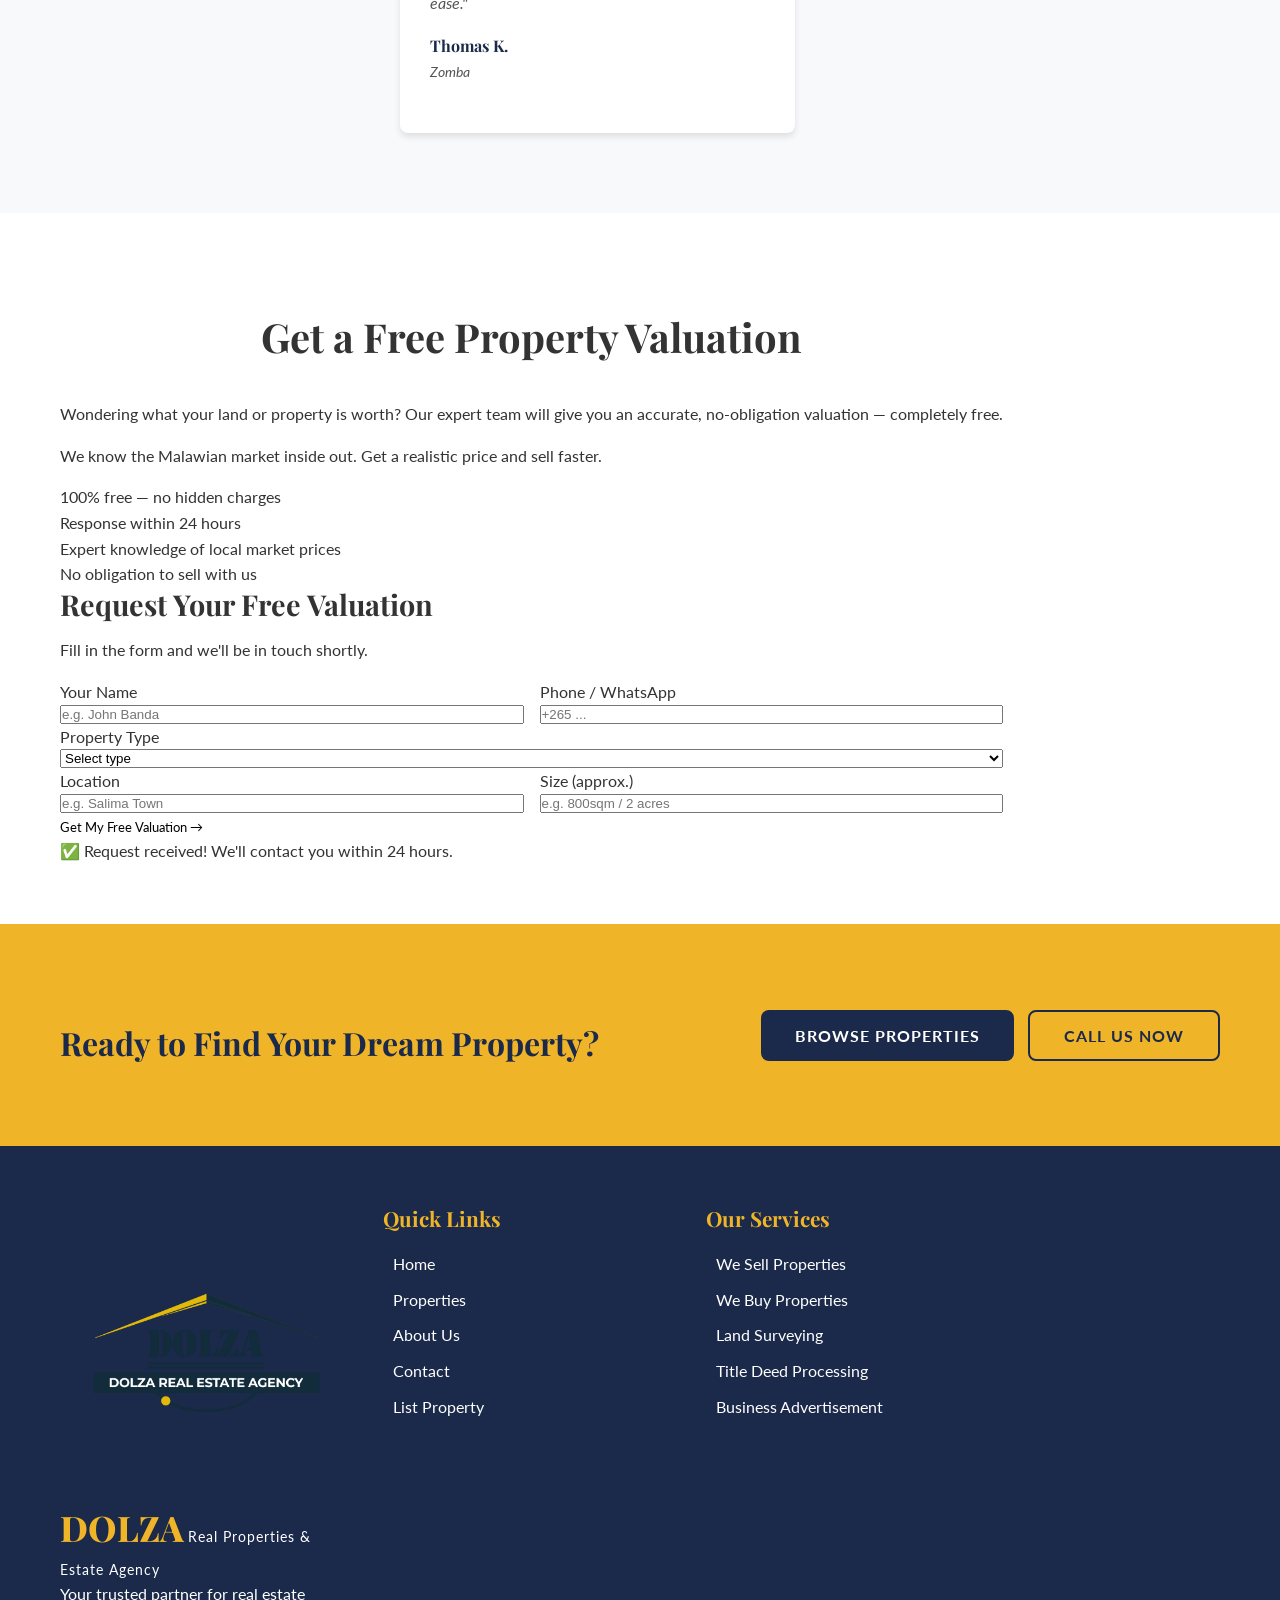
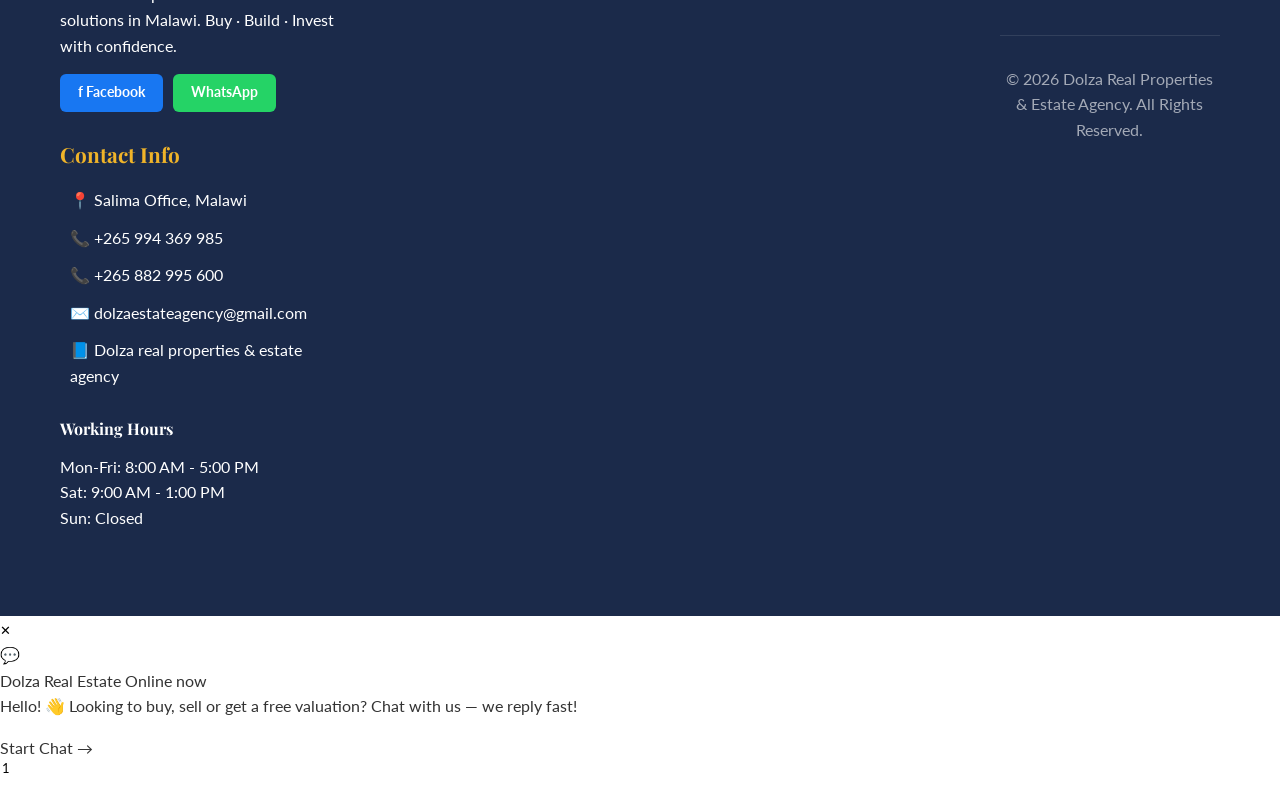
==== commit 15010ecb: "Fixed mobile responsiveness" ====
--- a/index.html
+++ b/index.html
@@ -8,15 +8,6 @@
     <link rel="stylesheet" href="css/style.css">
     <style>
 
-        /* ══ HERO SLIDESHOW ══ */
-    
-            font-weight: 700;
-            display: flex;
-            align-items: center;
-            justify-content: center;
-            border: 2px solid white;
-        }
-
         /* ══ SCROLL REVEAL ══ */
         .reveal {
             opacity: 0;
@@ -45,17 +36,229 @@
             grid-template-columns: repeat(3, 1fr);
             gap: 24px;
         }
-        @media (max-width: 900px) { .properties-grid { grid-template-columns: repeat(2,1fr); } }
-        @media (max-width: 580px) { .properties-grid { grid-template-columns: 1fr; } }
-        @media (max-width: 600px) {
-            .stats-grid { grid-template-columns: repeat(2, 1fr); }
-            .hero-content h1 { font-size: 1.8rem; }
-            .logo-image { height: 60px; }
-            .logo-main { font-size: 1.4rem; }
-        }
 
         section { margin: 0; padding-top: 60px; padding-bottom: 60px; }
         .search-bar { padding-top: 0; padding-bottom: 0; }
+
+        /* ══════════════════════════════════════════
+           MOBILE RESPONSIVE FIXES
+        ══════════════════════════════════════════ */
+
+        /* ── NAVBAR ── */
+        .navbar .container {
+            display: flex;
+            align-items: center;
+            justify-content: space-between;
+            flex-wrap: nowrap;
+        }
+        .hamburger {
+            display: none;
+            flex-direction: column;
+            gap: 5px;
+            cursor: pointer;
+            padding: 6px;
+            z-index: 1001;
+        }
+        .hamburger span {
+            display: block;
+            width: 26px;
+            height: 3px;
+            background: white;
+            border-radius: 3px;
+            transition: all 0.3s ease;
+        }
+
+        /* ── SEARCH FORM ── */
+        .search-form {
+            display: flex;
+            flex-wrap: wrap;
+            gap: 10px;
+            align-items: center;
+        }
+        .search-dropdown {
+            flex: 1 1 140px;
+            min-width: 120px;
+        }
+        .btn-search {
+            flex: 1 1 100%;
+        }
+
+        /* ── VALUATION FORM ── */
+        .val-row {
+            display: flex;
+            gap: 16px;
+        }
+        .val-group {
+            flex: 1;
+            display: flex;
+            flex-direction: column;
+        }
+
+        /* ══ TABLET: max-width 900px ══ */
+        @media (max-width: 900px) {
+            .properties-grid { grid-template-columns: repeat(2, 1fr); }
+
+            .footer-grid {
+                grid-template-columns: repeat(2, 1fr) !important;
+                gap: 30px;
+            }
+
+            .valuation-inner {
+                flex-direction: column !important;
+            }
+        }
+
+        /* ══ MOBILE: max-width 768px ══ */
+        @media (max-width: 768px) {
+
+            /* NAVBAR */
+            .hamburger { display: flex; }
+
+            nav {
+                position: relative;
+            }
+
+            .nav-links {
+                display: none;
+                flex-direction: column;
+                position: absolute;
+                top: 60px;
+                right: 0;
+                background: #1B2A4A;
+                min-width: 200px;
+                border-radius: 8px;
+                padding: 16px 0;
+                z-index: 1000;
+                box-shadow: 0 8px 30px rgba(0,0,0,0.3);
+            }
+            .nav-links.active { display: flex; }
+            .nav-links li { list-style: none; }
+            .nav-links a {
+                display: block;
+                padding: 12px 24px;
+                color: white;
+                text-decoration: none;
+                font-size: 1rem;
+            }
+            .nav-links a:hover { background: rgba(255,255,255,0.1); }
+
+            .list-property {
+                display: none;
+            }
+
+            /* HERO */
+            .hero-content h1 { font-size: 1.6rem; line-height: 1.3; }
+            .hero-content h2 { font-size: 1rem; }
+            .hero-buttons { flex-direction: column; gap: 10px; align-items: center; }
+            .hero-buttons button { width: 100%; max-width: 280px; }
+
+            /* LOGO */
+            .logo-image { height: 50px; }
+            .logo-main { font-size: 1.2rem; }
+            .logo-sub { font-size: 0.65rem; }
+
+            /* SEARCH BAR */
+            .search-form {
+                flex-direction: column;
+            }
+            .search-dropdown {
+                width: 100%;
+                flex: 1 1 100%;
+            }
+            .btn-search {
+                width: 100%;
+                padding: 14px;
+            }
+
+            /* CATEGORIES */
+            .categories-grid {
+                grid-template-columns: repeat(2, 1fr) !important;
+                gap: 14px;
+            }
+
+            /* PROPERTIES GRID */
+            .properties-grid { grid-template-columns: 1fr; }
+
+            /* SERVICES */
+            .services-grid {
+                grid-template-columns: repeat(2, 1fr) !important;
+                gap: 16px;
+            }
+
+            /* STATS */
+            .stats-grid {
+                grid-template-columns: repeat(2, 1fr) !important;
+                gap: 16px;
+            }
+
+            /* BENEFITS */
+            .benefits-grid {
+                grid-template-columns: repeat(2, 1fr) !important;
+                gap: 16px;
+            }
+
+            /* TESTIMONIALS */
+            .testimonials-grid {
+                grid-template-columns: 1fr !important;
+                gap: 20px;
+            }
+
+            /* VALUATION FORM */
+            .val-row {
+                flex-direction: column;
+                gap: 0;
+            }
+            .valuation-inner {
+                flex-direction: column !important;
+            }
+
+            /* FOOTER */
+            .footer-grid {
+                grid-template-columns: 1fr !important;
+                gap: 30px;
+            }
+
+            /* CTA SECTION */
+            .cta-section h2 { font-size: 1.5rem !important; }
+            .cta-section div[style*="display:flex"] {
+                flex-direction: column;
+                align-items: center;
+            }
+            .cta-section button {
+                width: 100%;
+                max-width: 300px;
+            }
+
+            /* SECTION HEADINGS */
+            .featured-properties h2,
+            .property-categories h2 {
+                font-size: 1.7rem;
+            }
+
+            /* GENERAL PADDING */
+            .container { padding: 0 16px; }
+            section { padding-top: 40px; padding-bottom: 40px; }
+        }
+
+        /* ══ SMALL PHONES: max-width 480px ══ */
+        @media (max-width: 480px) {
+            .hero-content h1 { font-size: 1.35rem; }
+            .categories-grid { grid-template-columns: repeat(2, 1fr) !important; }
+            .services-grid { grid-template-columns: 1fr !important; }
+            .benefits-grid { grid-template-columns: 1fr !important; }
+            .logo-sub { display: none; }
+
+            .stat-card { padding: 20px 10px; }
+            .stat-number { font-size: 2rem; }
+
+            /* WhatsApp widget */
+            .wa-greeting {
+                right: 10px !important;
+                left: 10px !important;
+                width: auto !important;
+            }
+        }
+
     </style>
 </head>
 <body>
@@ -111,7 +314,6 @@
     </section>
 
     <!-- ── SEARCH BAR ── -->
-    <!-- the id="featuredAnchor" gives us a reliable scroll target -->
     <div id="featuredAnchor"></div>
     <div class="search-bar">
         <div class="container">
@@ -395,7 +597,7 @@
                         </div>
                     </div>
                     <p>Your trusted partner for real estate solutions in Malawi. Buy · Build · Invest with confidence.</p>
-                    <div style="margin-top:15px;display:flex;gap:10px;">
+                    <div style="margin-top:15px;display:flex;gap:10px;flex-wrap:wrap;">
                         <a href="https://facebook.com/dolzarealproperties" target="_blank" style="background:#1877F2;color:white;padding:8px 18px;border-radius:6px;text-decoration:none;font-weight:700;font-size:0.85rem;">f Facebook</a>
                         <a href="https://wa.me/265994369985" target="_blank" style="background:#25D366;color:white;padding:8px 18px;border-radius:6px;text-decoration:none;font-weight:700;font-size:0.85rem;">WhatsApp</a>
                     </div>
@@ -541,7 +743,6 @@
             document.getElementById('noResults').style.display = visible === 0 ? 'block' : 'none';
         }
 
-        /* ── Search button — filter THEN scroll ── */
         document.getElementById('searchBtn').addEventListener('click', function () {
             filterProperties();
             document.getElementById('featuredProperties').scrollIntoView({
@@ -550,7 +751,6 @@
             });
         });
 
-        /* live filter on dropdown change (no scroll) */
         ['filterType', 'filterLocation', 'filterPrice'].forEach(id => {
             document.getElementById(id).addEventListener('change', filterProperties);
         });
@@ -609,9 +809,16 @@
             const ham = document.querySelector('.hamburger');
             const nav = document.querySelector('.nav-links');
             if (ham && nav) {
-                ham.addEventListener('click', () => nav.classList.toggle('active'));
+                ham.addEventListener('click', () => {
+                    nav.classList.toggle('active');
+                    /* animate hamburger to X */
+                    ham.classList.toggle('open');
+                });
                 document.querySelectorAll('.nav-links a').forEach(a =>
-                    a.addEventListener('click', () => nav.classList.remove('active'))
+                    a.addEventListener('click', () => {
+                        nav.classList.remove('active');
+                        ham.classList.remove('open');
+                    })
                 );
             }
             window.addEventListener('scroll', () => {
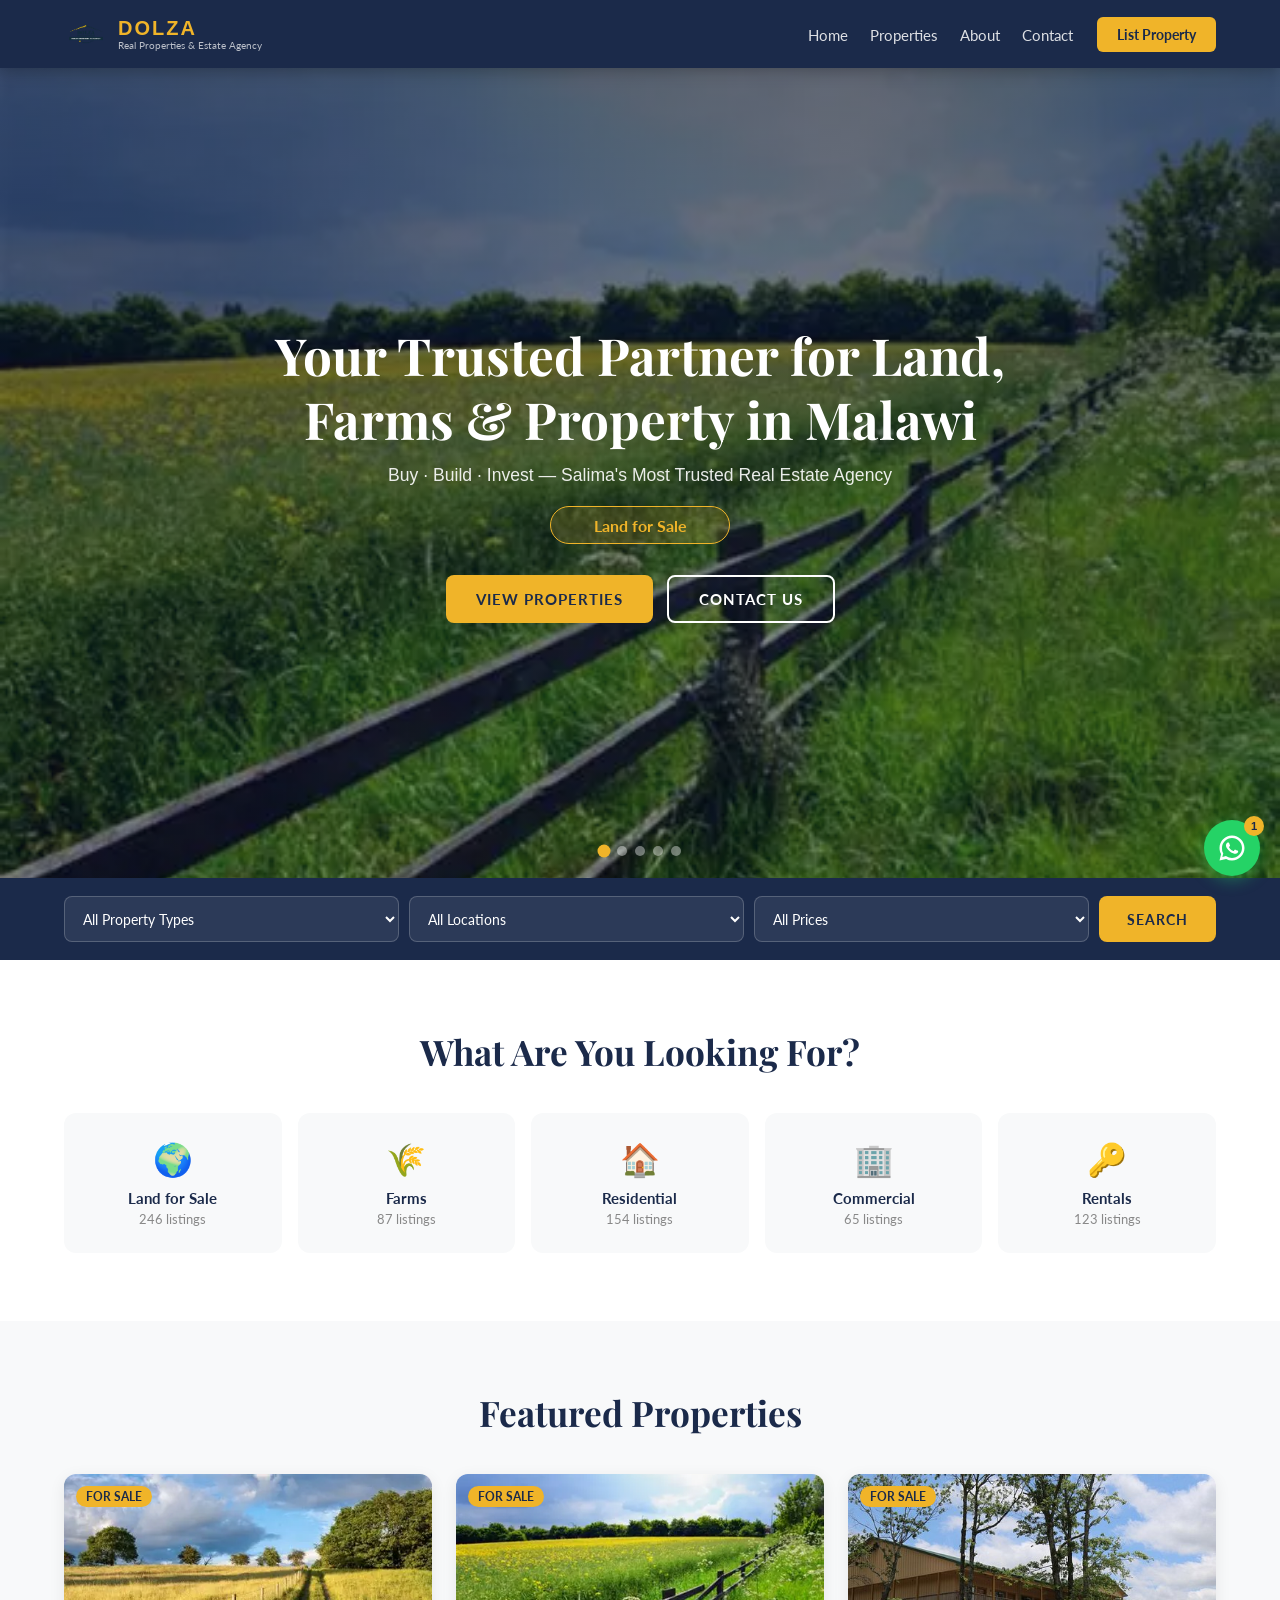
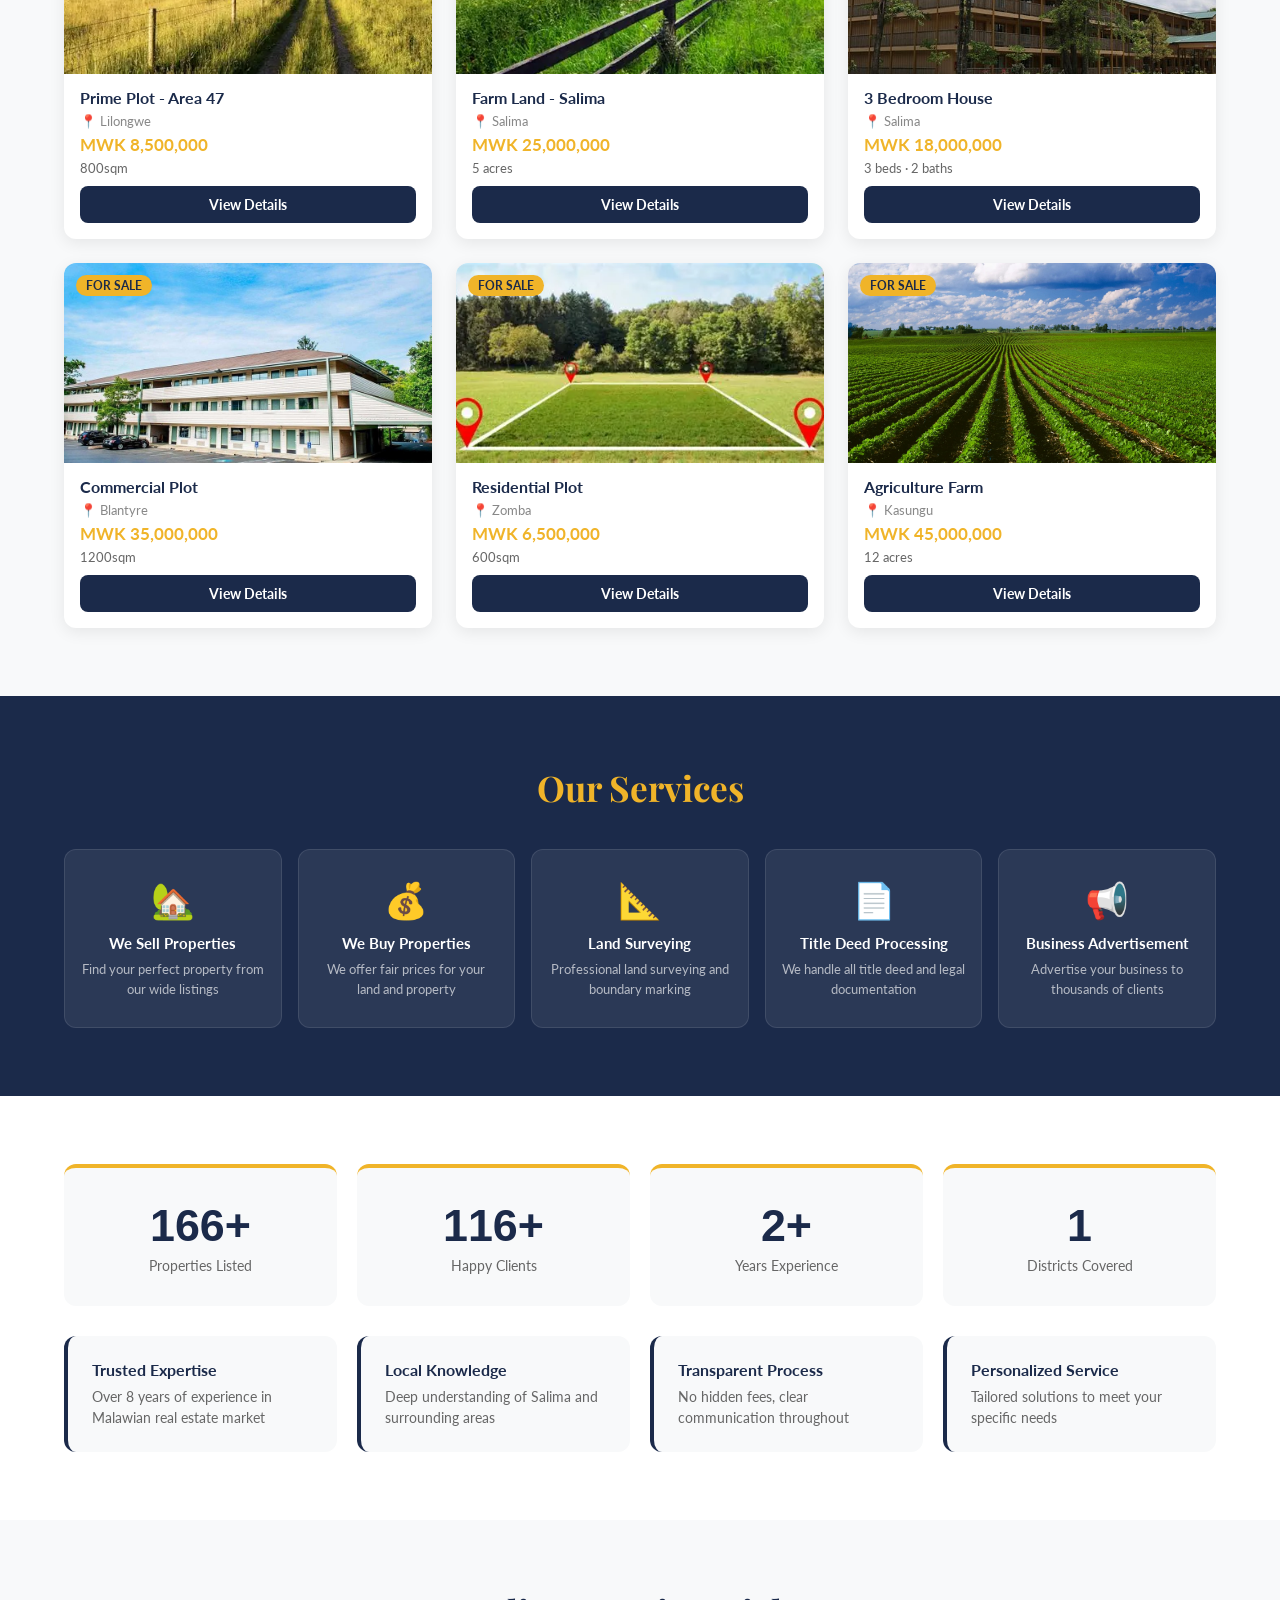
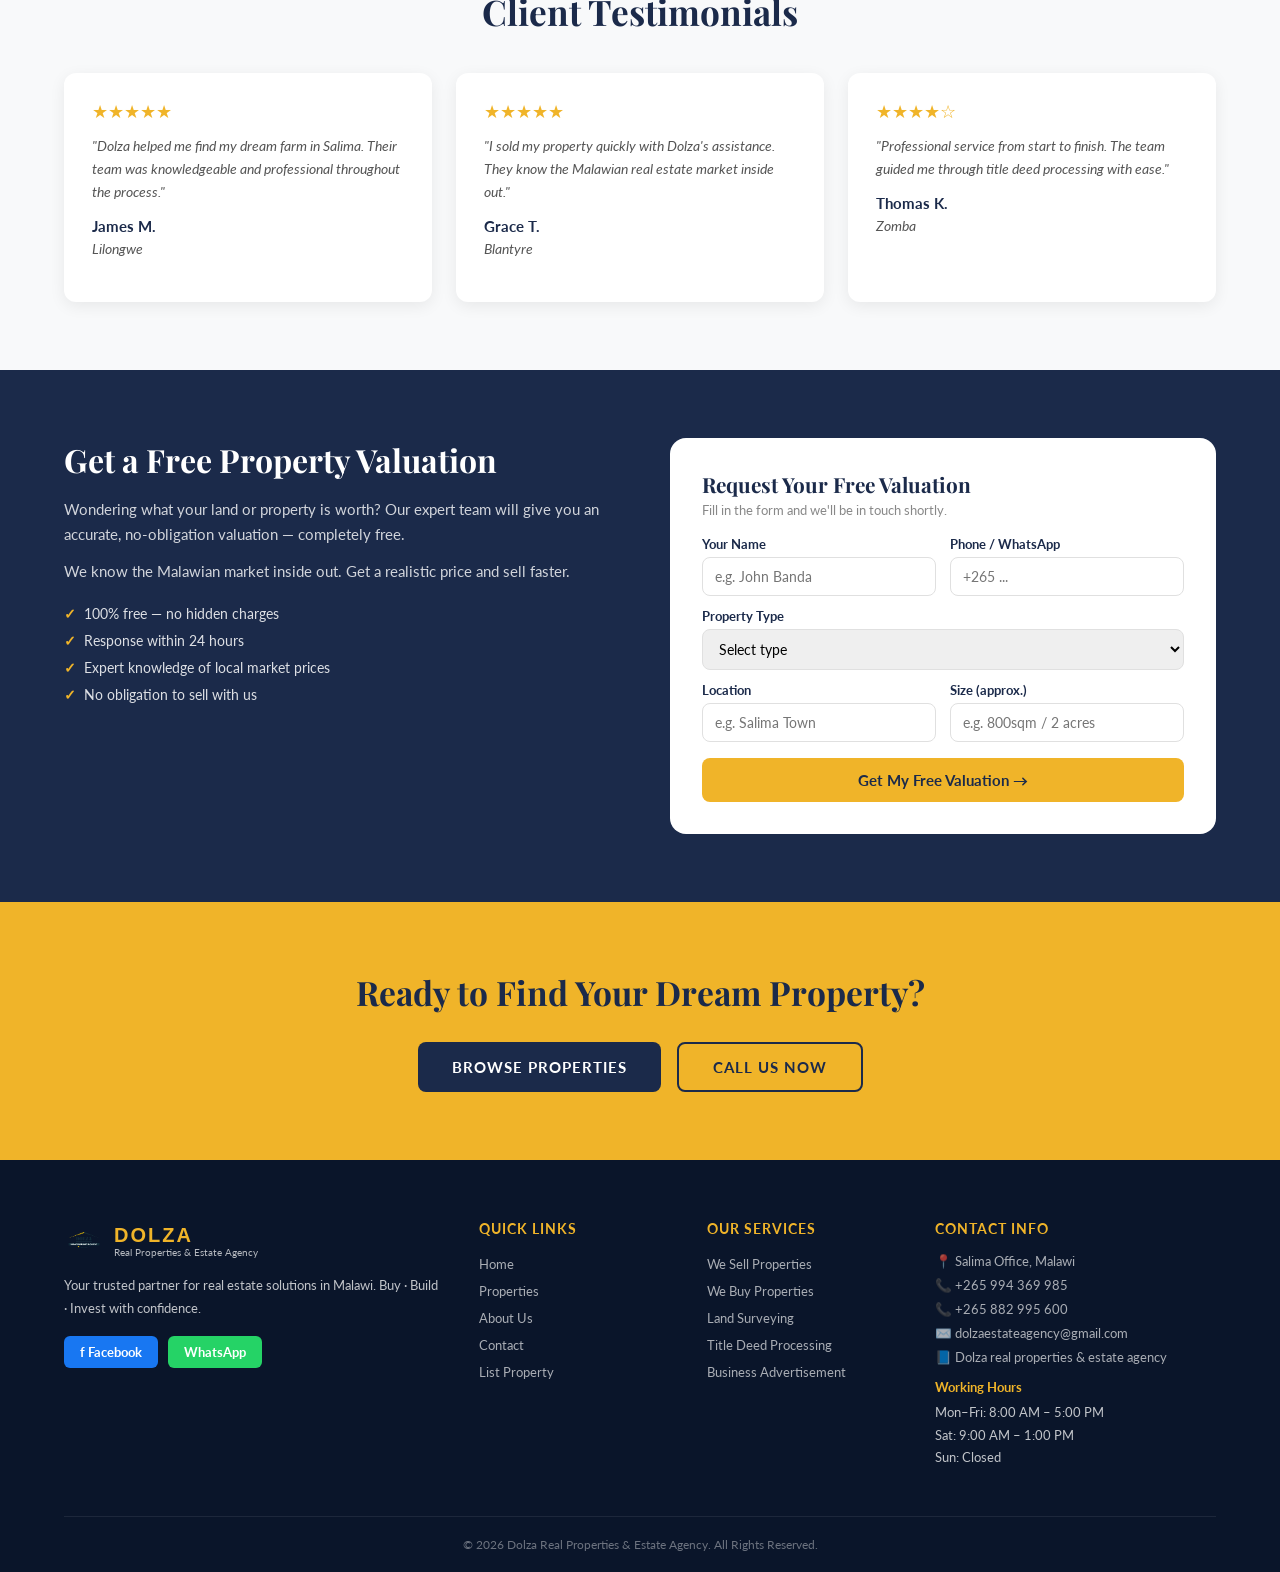
==== commit 0482974b: "Full navbar and mobile fix" ====
--- a/index.html
+++ b/index.html
@@ -5,297 +5,304 @@
     <meta name="viewport" content="width=device-width, initial-scale=1.0">
     <title>Dolza Real Properties & Estate Agency | Salima, Malawi</title>
     <link href="https://fonts.googleapis.com/css2?family=Playfair+Display:wght@700;800&family=Lato:wght@300;400;700&display=swap" rel="stylesheet">
-    <link rel="stylesheet" href="css/style.css">
     <style>
-
-        /* ══ SCROLL REVEAL ══ */
-        .reveal {
-            opacity: 0;
-            transform: translateY(40px);
-            transition: opacity 0.7s ease, transform 0.7s ease;
-        }
+        /* ══ RESET ══ */
+        *, *::before, *::after { box-sizing: border-box; margin: 0; padding: 0; }
+        html { scroll-behavior: smooth; }
+        body { font-family: 'Lato', sans-serif; color: #333; background: #fff; overflow-x: hidden; }
+        img { max-width: 100%; display: block; }
+        ul { list-style: none; }
+        a { text-decoration: none; }
+        .container { width: 100%; max-width: 1200px; margin: 0 auto; padding: 0 24px; }
+
+        /* ══ NAVBAR ══ */
+        .navbar {
+            position: sticky; top: 0; z-index: 1000;
+            background: #1B2A4A;
+            box-shadow: 0 2px 16px rgba(0,0,0,0.3);
+        }
+        .navbar .container {
+            display: flex; align-items: center;
+            justify-content: space-between; height: 68px;
+        }
+        .logo { display: flex; align-items: center; gap: 10px; flex-shrink: 0; }
+        .logo img { height: 44px; width: 44px; object-fit: contain; flex-shrink: 0; }
+        .logo-text { display: flex; flex-direction: column; line-height: 1.2; }
+        .logo-main { font-size: 1.25rem; font-weight: 800; color: #F0B429; letter-spacing: 2px; }
+        .logo-sub  { font-size: 0.6rem; color: rgba(255,255,255,0.7); }
+
+        .nav-inner { display: flex; align-items: center; gap: 24px; }
+        .nav-links  { display: flex; align-items: center; gap: 22px; }
+        .nav-links a { color: rgba(255,255,255,0.85); font-size: 0.95rem; transition: color .2s; }
+        .nav-links a:hover { color: #F0B429; }
+
+        .btn-list {
+            background: #F0B429; color: #1B2A4A; border: none;
+            border-radius: 6px; padding: 9px 20px;
+            font-family: 'Lato', sans-serif; font-size: 0.88rem;
+            font-weight: 700; cursor: pointer; transition: background .2s; white-space: nowrap;
+        }
+        .btn-list:hover { background: #d9a020; }
+
+        .hamburger { display: none; flex-direction: column; gap: 5px; cursor: pointer; padding: 6px; }
+        .hamburger span { display: block; width: 24px; height: 2.5px; background: white; border-radius: 3px; transition: all 0.3s; }
+        .hamburger.open span:nth-child(1) { transform: translateY(7.5px) rotate(45deg); }
+        .hamburger.open span:nth-child(2) { opacity: 0; }
+        .hamburger.open span:nth-child(3) { transform: translateY(-7.5px) rotate(-45deg); }
+
+        /* ══ HERO ══ */
+        .hero { position: relative; height: 90vh; min-height: 520px; overflow: hidden; display: flex; align-items: center; justify-content: center; }
+        .hero-slide { position: absolute; inset: 0; background-size: cover; background-position: center; opacity: 0; transition: opacity 1s ease; }
+        .hero-slide.active { opacity: 1; }
+        .hero-overlay { position: absolute; inset: 0; background: linear-gradient(to bottom, rgba(10,21,42,0.65), rgba(10,21,42,0.4)); }
+        .hero-content { position: relative; z-index: 2; text-align: center; color: white; padding: 0 20px; max-width: 860px; }
+        .hero-content h1 { font-family: 'Playfair Display', serif; font-size: clamp(1.8rem, 4vw, 3.2rem); line-height: 1.25; margin-bottom: 14px; }
+        .hero-content h2 { font-size: clamp(0.9rem, 2vw, 1.1rem); font-weight: 300; opacity: 0.9; margin-bottom: 20px; }
+        .animated-text { display: inline-flex; align-items: center; justify-content: center; background: rgba(240,180,41,0.15); border: 1px solid #F0B429; border-radius: 30px; padding: 6px 20px; margin-bottom: 28px; min-width: 180px; height: 38px; position: relative; overflow: hidden; }
+        .animated-text span { position: absolute; color: #F0B429; font-weight: 700; font-size: 1rem; opacity: 0; transition: opacity 0.5s; white-space: nowrap; }
+        .animated-text span.active { opacity: 1; }
+        .hero-btns { display: flex; gap: 14px; justify-content: center; flex-wrap: wrap; }
+        .btn-primary { background: #F0B429; color: #1B2A4A; border: none; border-radius: 8px; padding: 13px 30px; font-family: 'Lato', sans-serif; font-size: 0.95rem; font-weight: 700; cursor: pointer; text-transform: uppercase; letter-spacing: 1px; transition: background .2s; }
+        .btn-primary:hover { background: #d9a020; }
+        .btn-secondary { background: transparent; color: white; border: 2px solid white; border-radius: 8px; padding: 13px 30px; font-family: 'Lato', sans-serif; font-size: 0.95rem; font-weight: 700; cursor: pointer; text-transform: uppercase; letter-spacing: 1px; transition: all .2s; }
+        .btn-secondary:hover { background: white; color: #1B2A4A; }
+        .slide-dots { position: absolute; bottom: 22px; left: 50%; transform: translateX(-50%); display: flex; gap: 8px; z-index: 3; }
+        .slide-dot { width: 10px; height: 10px; border-radius: 50%; background: rgba(255,255,255,0.4); border: none; cursor: pointer; transition: background .3s, transform .3s; }
+        .slide-dot.active { background: #F0B429; transform: scale(1.3); }
+
+        /* ══ SEARCH ══ */
+        .search-bar { background: #1B2A4A; padding: 18px 0; }
+        .search-form { display: flex; gap: 10px; flex-wrap: wrap; align-items: center; }
+        .search-dropdown { flex: 1 1 150px; min-width: 130px; height: 46px; border-radius: 8px; border: 1px solid rgba(255,255,255,0.2); background: rgba(255,255,255,0.08); color: white; padding: 0 14px; font-family: 'Lato', sans-serif; font-size: 0.9rem; cursor: pointer; }
+        .search-dropdown option { background: #1B2A4A; }
+        .btn-search { height: 46px; background: #F0B429; color: #1B2A4A; border: none; border-radius: 8px; padding: 0 28px; font-family: 'Lato', sans-serif; font-size: 0.9rem; font-weight: 700; cursor: pointer; text-transform: uppercase; letter-spacing: 1px; transition: background .2s; flex-shrink: 0; }
+        .btn-search:hover { background: #d9a020; }
+
+        /* ══ COMMON SECTION ══ */
+        section { padding: 68px 0; }
+        .section-title { text-align: center; font-family: 'Playfair Display', serif; color: #1B2A4A; font-size: clamp(1.6rem, 3vw, 2.2rem); margin-bottom: 38px; }
+
+        /* ══ CATEGORIES ══ */
+        .property-categories { background: #fff; }
+        .categories-grid { display: grid; grid-template-columns: repeat(5, 1fr); gap: 16px; }
+        .category-card { background: #f8f9fa; border-radius: 12px; padding: 24px 16px; text-align: center; border: 2px solid transparent; cursor: pointer; transition: all 0.3s; }
+        .category-card:hover { border-color: #F0B429; background: #fff; transform: translateY(-4px); box-shadow: 0 8px 24px rgba(0,0,0,0.1); }
+        .category-icon { font-size: 2rem; margin-bottom: 10px; }
+        .category-card h3 { font-size: 0.95rem; color: #1B2A4A; font-weight: 700; margin-bottom: 4px; }
+        .category-card p  { font-size: 0.8rem; color: #888; }
+
+        /* ══ PROPERTIES ══ */
+        .featured-properties { background: #f8f9fa; }
+        .properties-grid { display: grid; grid-template-columns: repeat(3, 1fr); gap: 24px; }
+        .property-card { background: white; border-radius: 12px; overflow: hidden; box-shadow: 0 4px 16px rgba(0,0,0,0.08); transition: transform 0.3s, box-shadow 0.3s; }
+        .property-card:hover { transform: translateY(-6px); box-shadow: 0 12px 32px rgba(0,0,0,0.15); }
+        .property-image { position: relative; height: 200px; overflow: hidden; background: linear-gradient(135deg,#1B2A4A,#0A152A); }
+        .property-image img { width: 100%; height: 100%; object-fit: cover; }
+        .property-badge { position: absolute; top: 12px; left: 12px; background: #F0B429; color: #1B2A4A; font-size: 0.72rem; font-weight: 700; padding: 4px 10px; border-radius: 20px; text-transform: uppercase; }
+        .property-card h3 { font-size: 1rem; color: #1B2A4A; padding: 14px 16px 6px; }
+        .property-location { color: #888; font-size: 0.84rem; padding: 0 16px 5px; }
+        .property-price { color: #F0B429; font-size: 1.05rem; font-weight: 700; padding: 0 16px 5px; }
+        .property-details { color: #666; font-size: 0.84rem; padding: 0 16px 10px; }
+        .btn-view { display: block; width: calc(100% - 32px); margin: 0 16px 16px; background: #1B2A4A; color: white; border: none; border-radius: 8px; padding: 10px; font-family: 'Lato', sans-serif; font-size: 0.88rem; font-weight: 700; cursor: pointer; transition: all .2s; }
+        .btn-view:hover { background: #F0B429; color: #1B2A4A; }
+        .no-results { display: none; grid-column: 1/-1; text-align: center; padding: 40px; color: #888; }
+
+        /* ══ SERVICES ══ */
+        .services-section { background: #1B2A4A; }
+        .services-section .section-title { color: #F0B429; }
+        .services-grid { display: grid; grid-template-columns: repeat(5, 1fr); gap: 16px; }
+        .service-card { background: rgba(255,255,255,0.07); border-radius: 12px; padding: 28px 16px; text-align: center; border: 1px solid rgba(255,255,255,0.1); transition: all 0.3s; }
+        .service-card:hover { background: rgba(255,255,255,0.12); transform: translateY(-4px); }
+        .service-icon { font-size: 2.2rem; margin-bottom: 12px; }
+        .service-card h3 { color: white; font-size: 0.95rem; font-weight: 700; margin-bottom: 8px; }
+        .service-card p  { color: rgba(255,255,255,0.65); font-size: 0.82rem; line-height: 1.5; }
+
+        /* ══ STATS ══ */
+        .why-choose-us { background: white; }
+        .stats-grid { display: grid; grid-template-columns: repeat(4, 1fr); gap: 20px; margin-bottom: 30px; }
+        .stat-card { background: #f8f9fa; border-radius: 12px; padding: 32px 20px; text-align: center; border-top: 4px solid #F0B429; }
+        .stat-number { display: block; font-size: 2.8rem; font-weight: 800; color: #1B2A4A; }
+        .stat-card p  { color: #666; font-size: 0.9rem; margin-top: 6px; }
+        .benefits-grid { display: grid; grid-template-columns: repeat(4, 1fr); gap: 20px; }
+        .benefit-card { background: #f8f9fa; border-radius: 12px; padding: 24px; border-left: 4px solid #1B2A4A; }
+        .benefit-card h3 { color: #1B2A4A; font-size: 1rem; margin-bottom: 8px; }
+        .benefit-card p  { color: #666; font-size: 0.85rem; line-height: 1.5; }
+
+        /* ══ TESTIMONIALS ══ */
+        .testimonials { background: #f8f9fa; }
+        .testimonials-grid { display: grid; grid-template-columns: repeat(3, 1fr); gap: 24px; }
+        .testimonial-card { background: white; border-radius: 12px; padding: 28px; box-shadow: 0 4px 16px rgba(0,0,0,0.07); }
+        .stars { color: #F0B429; font-size: 1.1rem; margin-bottom: 12px; }
+        .testimonial-card > p { color: #555; font-size: 0.9rem; line-height: 1.6; margin-bottom: 14px; font-style: italic; }
+        .testimonial-card h4 { color: #1B2A4A; font-size: 0.95rem; font-weight: 700; }
+        .t-location { color: #888; font-size: 0.8rem; margin-top: 2px; }
+
+        /* ══ VALUATION ══ */
+        .valuation-section { background: #1B2A4A; }
+        .valuation-inner { display: grid; grid-template-columns: 1fr 1fr; gap: 60px; align-items: start; }
+        .valuation-text h2 { font-family: 'Playfair Display', serif; color: white; font-size: clamp(1.5rem, 2.5vw, 2rem); margin-bottom: 16px; }
+        .valuation-text p  { color: rgba(255,255,255,0.8); line-height: 1.7; margin-bottom: 12px; font-size: 0.92rem; }
+        .valuation-perks { margin-top: 16px; }
+        .valuation-perks li { color: rgba(255,255,255,0.85); font-size: 0.9rem; padding: 5px 0 5px 20px; position: relative; }
+        .valuation-perks li::before { content: '✓'; color: #F0B429; position: absolute; left: 0; font-weight: 700; }
+        .valuation-form { background: white; border-radius: 16px; padding: 32px; }
+        .valuation-form h3 { color: #1B2A4A; font-family: 'Playfair Display', serif; font-size: 1.3rem; margin-bottom: 4px; }
+        .valuation-form .sub { color: #888; font-size: 0.84rem; margin-bottom: 18px; }
+        .val-row { display: flex; gap: 14px; }
+        .val-group { flex: 1; display: flex; flex-direction: column; margin-bottom: 12px; }
+        .val-group label { font-size: 0.8rem; font-weight: 700; color: #1B2A4A; margin-bottom: 5px; }
+        .val-group input, .val-group select { border: 1.5px solid #e0e0e0; border-radius: 8px; padding: 10px 12px; font-family: 'Lato', sans-serif; font-size: 0.9rem; transition: border-color .2s; }
+        .val-group input:focus, .val-group select:focus { outline: none; border-color: #1B2A4A; }
+        .btn-valuation { width: 100%; background: #F0B429; color: #1B2A4A; border: none; border-radius: 8px; padding: 13px; font-family: 'Lato', sans-serif; font-size: 0.95rem; font-weight: 700; cursor: pointer; transition: background .2s; margin-top: 4px; }
+        .btn-valuation:hover { background: #d9a020; }
+        .val-success { display: none; margin-top: 12px; background: #e6f9ef; color: #1a7a45; border-radius: 8px; padding: 12px; font-size: 0.88rem; text-align: center; }
+
+        /* ══ CTA ══ */
+        .cta-section { background: #F0B429; padding: 68px 0; text-align: center; }
+        .cta-section h2 { font-family: 'Playfair Display', serif; color: #1B2A4A; font-size: clamp(1.5rem, 3vw, 2.1rem); margin-bottom: 28px; }
+        .cta-btns { display: flex; gap: 16px; justify-content: center; flex-wrap: wrap; }
+        .btn-dark { background: #1B2A4A; color: white; border: none; border-radius: 8px; padding: 14px 34px; font-family: 'Lato', sans-serif; font-size: 0.95rem; font-weight: 700; cursor: pointer; text-transform: uppercase; letter-spacing: 1px; transition: background .2s; }
+        .btn-dark:hover { background: #0a152a; }
+        .btn-outline { background: transparent; color: #1B2A4A; border: 2px solid #1B2A4A; border-radius: 8px; padding: 14px 34px; font-family: 'Lato', sans-serif; font-size: 0.95rem; font-weight: 700; cursor: pointer; text-transform: uppercase; letter-spacing: 1px; transition: all .2s; }
+        .btn-outline:hover { background: #1B2A4A; color: white; }
+
+        /* ══ FOOTER ══ */
+        footer { background: #0a152a; color: rgba(255,255,255,0.75); padding: 60px 0 0; }
+        .footer-grid { display: grid; grid-template-columns: 2fr 1fr 1fr 1.5fr; gap: 40px; margin-bottom: 40px; }
+        .footer-logo { display: flex; align-items: center; gap: 10px; margin-bottom: 14px; }
+        .footer-logo img { height: 40px; width: 40px; object-fit: contain; }
+        .footer-column h3 { color: #F0B429; font-size: 0.9rem; font-weight: 700; text-transform: uppercase; letter-spacing: 1px; margin-bottom: 16px; }
+        .footer-column p  { font-size: 0.84rem; line-height: 1.7; margin-bottom: 8px; }
+        .footer-column ul li { margin-bottom: 8px; }
+        .footer-column ul li a { color: rgba(255,255,255,0.65); font-size: 0.84rem; transition: color .2s; }
+        .footer-column ul li a:hover { color: #F0B429; }
+        .footer-socials { display: flex; gap: 10px; margin-top: 16px; flex-wrap: wrap; }
+        .btn-fb { background: #1877F2; color: white; padding: 8px 16px; border-radius: 6px; font-size: 0.8rem; font-weight: 700; }
+        .btn-wa { background: #25D366; color: white; padding: 8px 16px; border-radius: 6px; font-size: 0.8rem; font-weight: 700; }
+        .contact-info li { font-size: 0.84rem; margin-bottom: 7px; color: rgba(255,255,255,0.65); }
+        .hours { margin-top: 14px; }
+        .hours h4 { color: #F0B429; font-size: 0.84rem; margin-bottom: 6px; }
+        .hours p  { font-size: 0.82rem; line-height: 1.7; }
+        .copyright { border-top: 1px solid rgba(255,255,255,0.08); text-align: center; padding: 20px 0; font-size: 0.78rem; color: rgba(255,255,255,0.4); }
+
+        /* ══ BACK TO TOP ══ */
+        .back-to-top { position: fixed; bottom: 90px; right: 20px; background: #1B2A4A; color: white; border: none; width: 42px; height: 42px; border-radius: 50%; font-size: 1.1rem; cursor: pointer; z-index: 900; opacity: 0; transform: translateY(20px); transition: opacity .3s, transform .3s; }
+        .back-to-top.visible { opacity: 1; transform: translateY(0); }
+
+        /* ══ WHATSAPP ══ */
+        .wa-widget { position: fixed; bottom: 24px; right: 20px; z-index: 1000; }
+        .wa-btn { width: 56px; height: 56px; border-radius: 50%; background: #25D366; border: none; cursor: pointer; display: flex; align-items: center; justify-content: center; box-shadow: 0 4px 16px rgba(37,211,102,0.4); position: relative; }
+        .wa-btn svg { width: 30px; height: 30px; }
+        .wa-badge { position: absolute; top: -4px; right: -4px; background: #F0B429; color: #1B2A4A; width: 20px; height: 20px; border-radius: 50%; font-size: 0.7rem; font-weight: 800; display: flex; align-items: center; justify-content: center; }
+        .wa-greeting { position: absolute; bottom: 68px; right: 0; background: white; border-radius: 14px; width: 290px; padding: 18px; box-shadow: 0 8px 32px rgba(0,0,0,0.18); display: none; }
+        .wa-greeting.show { display: block; }
+        .wa-close { position: absolute; top: 10px; right: 12px; background: none; border: none; font-size: 1rem; cursor: pointer; color: #888; }
+        .wa-greeting-header { display: flex; align-items: center; gap: 10px; margin-bottom: 10px; }
+        .wa-avatar { width: 40px; height: 40px; border-radius: 50%; background: #25D366; display: flex; align-items: center; justify-content: center; font-size: 1.1rem; flex-shrink: 0; }
+        .wa-name   { display: block; font-weight: 700; color: #1B2A4A; font-size: 0.88rem; }
+        .wa-status { display: flex; align-items: center; gap: 4px; font-size: 0.74rem; color: #888; }
+        .wa-dot    { width: 7px; height: 7px; border-radius: 50%; background: #25D366; display: inline-block; }
+        .wa-greeting > p { font-size: 0.86rem; color: #555; line-height: 1.5; margin-bottom: 12px; }
+        .wa-chat-link { display: block; background: #25D366; color: white; text-align: center; padding: 10px; border-radius: 8px; font-weight: 700; font-size: 0.86rem; }
+
+        /* ══ REVEAL ══ */
+        .reveal { opacity: 0; transform: translateY(28px); transition: opacity 0.7s ease, transform 0.7s ease; }
         .reveal.visible { opacity: 1; transform: translateY(0); }
         .reveal-delay-1 { transition-delay: 0.1s; }
         .reveal-delay-2 { transition-delay: 0.2s; }
         .reveal-delay-3 { transition-delay: 0.3s; }
         .reveal-delay-4 { transition-delay: 0.4s; }
 
-        .whatsapp-float { display: none !important; }
-
-        /* ══ PROPERTIES SECTION ══ */
-        .featured-properties { padding: 70px 0; background: #f8f9fa; }
-        .featured-properties h2 {
-            text-align: center;
-            font-family: 'Playfair Display', serif;
-            color: #1B2A4A;
-            font-size: 2.2rem;
-            margin-bottom: 40px;
-        }
-        .properties-grid {
-            display: grid;
-            grid-template-columns: repeat(3, 1fr);
-            gap: 24px;
-        }
-
-        section { margin: 0; padding-top: 60px; padding-bottom: 60px; }
-        .search-bar { padding-top: 0; padding-bottom: 0; }
-
-        /* ══════════════════════════════════════════
-           MOBILE RESPONSIVE FIXES
-        ══════════════════════════════════════════ */
-
-        /* ── NAVBAR ── */
-        .navbar .container {
-            display: flex;
-            align-items: center;
-            justify-content: space-between;
-            flex-wrap: nowrap;
-        }
-        .hamburger {
-            display: none;
-            flex-direction: column;
-            gap: 5px;
-            cursor: pointer;
-            padding: 6px;
-            z-index: 1001;
-        }
-        .hamburger span {
-            display: block;
-            width: 26px;
-            height: 3px;
-            background: white;
-            border-radius: 3px;
-            transition: all 0.3s ease;
-        }
-
-        /* ── SEARCH FORM ── */
-        .search-form {
-            display: flex;
-            flex-wrap: wrap;
-            gap: 10px;
-            align-items: center;
-        }
-        .search-dropdown {
-            flex: 1 1 140px;
-            min-width: 120px;
-        }
-        .btn-search {
-            flex: 1 1 100%;
-        }
-
-        /* ── VALUATION FORM ── */
-        .val-row {
-            display: flex;
-            gap: 16px;
-        }
-        .val-group {
-            flex: 1;
-            display: flex;
-            flex-direction: column;
-        }
-
-        /* ══ TABLET: max-width 900px ══ */
+        /* ══ TABLET ≤900px ══ */
         @media (max-width: 900px) {
-            .properties-grid { grid-template-columns: repeat(2, 1fr); }
-
-            .footer-grid {
-                grid-template-columns: repeat(2, 1fr) !important;
-                gap: 30px;
+            .categories-grid   { grid-template-columns: repeat(3, 1fr); }
+            .services-grid     { grid-template-columns: repeat(3, 1fr); }
+            .properties-grid   { grid-template-columns: repeat(2, 1fr); }
+            .stats-grid        { grid-template-columns: repeat(2, 1fr); }
+            .benefits-grid     { grid-template-columns: repeat(2, 1fr); }
+            .testimonials-grid { grid-template-columns: repeat(2, 1fr); }
+            .footer-grid       { grid-template-columns: repeat(2, 1fr); }
+            .valuation-inner   { grid-template-columns: 1fr; gap: 30px; }
+        }
+
+        /* ══ MOBILE ≤640px ══ */
+        @media (max-width: 640px) {
+            .hamburger { display: flex; }
+            .nav-links, .btn-list { display: none; }
+            .nav-links.open {
+                display: flex; flex-direction: column;
+                position: fixed; top: 68px; left: 0; right: 0;
+                background: #1B2A4A; padding: 16px 24px 24px;
+                box-shadow: 0 8px 20px rgba(0,0,0,0.3); z-index: 999;
             }
-
-            .valuation-inner {
-                flex-direction: column !important;
-            }
-        }
-
-        /* ══ MOBILE: max-width 768px ══ */
-        @media (max-width: 768px) {
-
-            /* NAVBAR */
-            .hamburger { display: flex; }
-
-            nav {
-                position: relative;
-            }
-
-            .nav-links {
-                display: none;
-                flex-direction: column;
-                position: absolute;
-                top: 60px;
-                right: 0;
-                background: #1B2A4A;
-                min-width: 200px;
-                border-radius: 8px;
-                padding: 16px 0;
-                z-index: 1000;
-                box-shadow: 0 8px 30px rgba(0,0,0,0.3);
-            }
-            .nav-links.active { display: flex; }
-            .nav-links li { list-style: none; }
-            .nav-links a {
-                display: block;
-                padding: 12px 24px;
-                color: white;
-                text-decoration: none;
-                font-size: 1rem;
-            }
-            .nav-links a:hover { background: rgba(255,255,255,0.1); }
-
-            .list-property {
-                display: none;
-            }
-
-            /* HERO */
-            .hero-content h1 { font-size: 1.6rem; line-height: 1.3; }
-            .hero-content h2 { font-size: 1rem; }
-            .hero-buttons { flex-direction: column; gap: 10px; align-items: center; }
-            .hero-buttons button { width: 100%; max-width: 280px; }
-
-            /* LOGO */
-            .logo-image { height: 50px; }
-            .logo-main { font-size: 1.2rem; }
-            .logo-sub { font-size: 0.65rem; }
-
-            /* SEARCH BAR */
-            .search-form {
-                flex-direction: column;
-            }
-            .search-dropdown {
-                width: 100%;
-                flex: 1 1 100%;
-            }
-            .btn-search {
-                width: 100%;
-                padding: 14px;
-            }
-
-            /* CATEGORIES */
-            .categories-grid {
-                grid-template-columns: repeat(2, 1fr) !important;
-                gap: 14px;
-            }
-
-            /* PROPERTIES GRID */
-            .properties-grid { grid-template-columns: 1fr; }
-
-            /* SERVICES */
-            .services-grid {
-                grid-template-columns: repeat(2, 1fr) !important;
-                gap: 16px;
-            }
-
-            /* STATS */
-            .stats-grid {
-                grid-template-columns: repeat(2, 1fr) !important;
-                gap: 16px;
-            }
-
-            /* BENEFITS */
-            .benefits-grid {
-                grid-template-columns: repeat(2, 1fr) !important;
-                gap: 16px;
-            }
-
-            /* TESTIMONIALS */
-            .testimonials-grid {
-                grid-template-columns: 1fr !important;
-                gap: 20px;
-            }
-
-            /* VALUATION FORM */
-            .val-row {
-                flex-direction: column;
-                gap: 0;
-            }
-            .valuation-inner {
-                flex-direction: column !important;
-            }
-
-            /* FOOTER */
-            .footer-grid {
-                grid-template-columns: 1fr !important;
-                gap: 30px;
-            }
-
-            /* CTA SECTION */
-            .cta-section h2 { font-size: 1.5rem !important; }
-            .cta-section div[style*="display:flex"] {
-                flex-direction: column;
-                align-items: center;
-            }
-            .cta-section button {
-                width: 100%;
-                max-width: 300px;
-            }
-
-            /* SECTION HEADINGS */
-            .featured-properties h2,
-            .property-categories h2 {
-                font-size: 1.7rem;
-            }
-
-            /* GENERAL PADDING */
-            .container { padding: 0 16px; }
-            section { padding-top: 40px; padding-bottom: 40px; }
-        }
-
-        /* ══ SMALL PHONES: max-width 480px ══ */
-        @media (max-width: 480px) {
-            .hero-content h1 { font-size: 1.35rem; }
-            .categories-grid { grid-template-columns: repeat(2, 1fr) !important; }
-            .services-grid { grid-template-columns: 1fr !important; }
-            .benefits-grid { grid-template-columns: 1fr !important; }
+            .nav-links.open a { padding: 12px 0; border-bottom: 1px solid rgba(255,255,255,0.08); font-size: 1rem; display: block; }
+
+            .hero { height: 80vh; min-height: 460px; }
+            .hero-btns { flex-direction: column; align-items: center; }
+            .hero-btns button { width: 100%; max-width: 280px; }
+
+            section { padding: 48px 0; }
+
+            .categories-grid   { grid-template-columns: repeat(2, 1fr); }
+            .services-grid     { grid-template-columns: repeat(2, 1fr); }
+            .properties-grid   { grid-template-columns: 1fr; }
+            .stats-grid        { grid-template-columns: repeat(2, 1fr); }
+            .benefits-grid     { grid-template-columns: 1fr; }
+            .testimonials-grid { grid-template-columns: 1fr; }
+            .footer-grid       { grid-template-columns: 1fr; gap: 28px; }
+
+            .val-row { flex-direction: column; gap: 0; }
+            .valuation-form { padding: 22px; }
+
+            .search-form { flex-direction: column; }
+            .search-dropdown { width: 100%; flex: none; }
+            .btn-search { width: 100%; }
+
+            .cta-btns { flex-direction: column; align-items: center; }
+            .cta-btns button { width: 100%; max-width: 300px; }
+
+            .wa-greeting { width: calc(100vw - 40px); }
+        }
+
+        @media (max-width: 400px) {
             .logo-sub { display: none; }
-
-            .stat-card { padding: 20px 10px; }
-            .stat-number { font-size: 2rem; }
-
-            /* WhatsApp widget */
-            .wa-greeting {
-                right: 10px !important;
-                left: 10px !important;
-                width: auto !important;
-            }
-        }
-
+            .services-grid { grid-template-columns: 1fr; }
+        }
     </style>
 </head>
 <body>
 
-    <!-- ── NAVBAR ── -->
+    <!-- NAVBAR -->
     <header class="navbar">
         <div class="container">
             <div class="logo">
-                <img src="images/logo.png" alt="Dolza Real Properties" class="logo-image">
+                <img src="images/logo.png" alt="Dolza Logo">
                 <div class="logo-text">
                     <span class="logo-main">DOLZA</span>
                     <span class="logo-sub">Real Properties & Estate Agency</span>
                 </div>
             </div>
-            <nav>
-                <ul class="nav-links">
+            <div class="nav-inner">
+                <ul class="nav-links" id="navLinks">
                     <li><a href="index.html">Home</a></li>
                     <li><a href="properties.html">Properties</a></li>
                     <li><a href="about.html">About</a></li>
                     <li><a href="contact.html">Contact</a></li>
                 </ul>
-                <button class="list-property" onclick="handleListProperty()">List Property</button>
-                <div class="hamburger"><span></span><span></span><span></span></div>
-            </nav>
+                <button class="btn-list" onclick="handleListProperty()">List Property</button>
+                <div class="hamburger" id="hamburger"><span></span><span></span><span></span></div>
+            </div>
         </div>
     </header>
 
-    <!-- ── HERO WITH SLIDESHOW ── -->
+    <!-- HERO -->
     <section class="hero">
-        <div class="hero-slide active"  style="background-image:url('images/hero-bg.jpg')"></div>
-        <div class="hero-slide"         style="background-image:url('images/property1.jpg')"></div>
-        <div class="hero-slide"         style="background-image:url('images/property2.jpg')"></div>
-        <div class="hero-slide"         style="background-image:url('images/property3.jpg')"></div>
-        <div class="hero-slide"         style="background-image:url('images/property4.jpg')"></div>
-        <div class="hero-slide"         style="background-image:url('images/property5.jpg')"></div>
-        <div class="hero-slide"         style="background-image:url('images/property6.jpg')"></div>
-
+        <div class="hero-slide active" style="background-image:url('images/property2.jpg')"></div>
+        <div class="hero-slide"       style="background-image:url('images/property3.jpg')"></div>
+        <div class="hero-slide"       style="background-image:url('images/property4.jpg')"></div>
+        <div class="hero-slide"       style="background-image:url('images/property5.jpg')"></div>
+        <div class="hero-slide"       style="background-image:url('images/property6.jpg')"></div>
+        <div class="hero-overlay"></div>
         <div class="hero-content">
             <h1>Your Trusted Partner for Land, Farms &amp; Property in Malawi</h1>
             <h2>Buy · Build · Invest — Salima's Most Trusted Real Estate Agency</h2>
@@ -305,7 +312,7 @@
                 <span>Residential</span>
                 <span>Commercial</span>
             </div>
-            <div class="hero-buttons">
+            <div class="hero-btns">
                 <button class="btn-primary" onclick="window.location.href='properties.html'">View Properties</button>
                 <button class="btn-secondary" onclick="window.location.href='contact.html'">Contact Us</button>
             </div>
@@ -313,8 +320,7 @@
         <div class="slide-dots" id="slideDots"></div>
     </section>
 
-    <!-- ── SEARCH BAR ── -->
-    <div id="featuredAnchor"></div>
+    <!-- SEARCH -->
     <div class="search-bar">
         <div class="container">
             <div class="search-form">
@@ -346,10 +352,10 @@
         </div>
     </div>
 
-    <!-- ── CATEGORIES ── -->
+    <!-- CATEGORIES -->
     <section class="property-categories">
         <div class="container">
-            <h2>What Are You Looking For?</h2>
+            <h2 class="section-title">What Are You Looking For?</h2>
             <div class="categories-grid">
                 <div class="category-card reveal reveal-delay-1"><div class="category-icon">🌍</div><h3>Land for Sale</h3><p>246 listings</p></div>
                 <div class="category-card reveal reveal-delay-2"><div class="category-icon">🌾</div><h3>Farms</h3><p>87 listings</p></div>
@@ -360,97 +366,56 @@
         </div>
     </section>
 
-    <!-- ── FEATURED PROPERTIES ── -->
+    <!-- FEATURED PROPERTIES -->
     <section class="featured-properties" id="featuredProperties">
         <div class="container">
-            <h2>Featured Properties</h2>
+            <h2 class="section-title">Featured Properties</h2>
             <div class="properties-grid" id="propertiesGrid">
-
                 <div class="property-card reveal reveal-delay-1" data-type="land" data-location="lilongwe" data-price="8.5">
-                    <div class="property-image">
-                        <img src="images/property1.jpg" alt="Prime Plot Area 47" onerror="this.parentElement.style.background='linear-gradient(135deg,#1B2A4A,#0A152A)';this.style.display='none'">
-                        <span class="property-badge sale">For Sale</span>
-                    </div>
-                    <h3>Prime Plot - Area 47</h3>
-                    <div class="property-location">📍 Lilongwe</div>
-                    <div class="property-price">MWK 8,500,000</div>
-                    <div class="property-details"><span>800sqm</span></div>
+                    <div class="property-image"><img src="images/property1.jpg" alt="Prime Plot Area 47"><span class="property-badge">For Sale</span></div>
+                    <h3>Prime Plot - Area 47</h3><div class="property-location">📍 Lilongwe</div>
+                    <div class="property-price">MWK 8,500,000</div><div class="property-details">800sqm</div>
                     <button class="btn-view" onclick="window.location.href='properties.html'">View Details</button>
                 </div>
-
                 <div class="property-card reveal reveal-delay-2" data-type="farm" data-location="salima" data-price="25">
-                    <div class="property-image">
-                        <img src="images/property2.jpg" alt="Farm Land Salima" onerror="this.parentElement.style.background='linear-gradient(135deg,#1B2A4A,#0A152A)';this.style.display='none'">
-                        <span class="property-badge sale">For Sale</span>
-                    </div>
-                    <h3>Farm Land - Salima</h3>
-                    <div class="property-location">📍 Salima</div>
-                    <div class="property-price">MWK 25,000,000</div>
-                    <div class="property-details"><span>5 acres</span></div>
+                    <div class="property-image"><img src="images/property2.jpg" alt="Farm Land Salima"><span class="property-badge">For Sale</span></div>
+                    <h3>Farm Land - Salima</h3><div class="property-location">📍 Salima</div>
+                    <div class="property-price">MWK 25,000,000</div><div class="property-details">5 acres</div>
                     <button class="btn-view" onclick="window.location.href='properties.html'">View Details</button>
                 </div>
-
                 <div class="property-card reveal reveal-delay-3" data-type="residential" data-location="salima" data-price="18">
-                    <div class="property-image">
-                        <img src="images/property3.jpg" alt="3 Bedroom House" onerror="this.parentElement.style.background='linear-gradient(135deg,#1B2A4A,#0A152A)';this.style.display='none'">
-                        <span class="property-badge sale">For Sale</span>
-                    </div>
-                    <h3>3 Bedroom House</h3>
-                    <div class="property-location">📍 Salima</div>
-                    <div class="property-price">MWK 18,000,000</div>
-                    <div class="property-details"><span>3 beds · 2 baths</span></div>
+                    <div class="property-image"><img src="images/property3.jpg" alt="3 Bedroom House"><span class="property-badge">For Sale</span></div>
+                    <h3>3 Bedroom House</h3><div class="property-location">📍 Salima</div>
+                    <div class="property-price">MWK 18,000,000</div><div class="property-details">3 beds · 2 baths</div>
                     <button class="btn-view" onclick="window.location.href='properties.html'">View Details</button>
                 </div>
-
                 <div class="property-card reveal reveal-delay-1" data-type="commercial" data-location="blantyre" data-price="35">
-                    <div class="property-image">
-                        <img src="images/property4.jpg" alt="Commercial Plot" onerror="this.parentElement.style.background='linear-gradient(135deg,#1B2A4A,#0A152A)';this.style.display='none'">
-                        <span class="property-badge sale">For Sale</span>
-                    </div>
-                    <h3>Commercial Plot</h3>
-                    <div class="property-location">📍 Blantyre</div>
-                    <div class="property-price">MWK 35,000,000</div>
-                    <div class="property-details"><span>1200sqm</span></div>
+                    <div class="property-image"><img src="images/property4.jpg" alt="Commercial Plot"><span class="property-badge">For Sale</span></div>
+                    <h3>Commercial Plot</h3><div class="property-location">📍 Blantyre</div>
+                    <div class="property-price">MWK 35,000,000</div><div class="property-details">1200sqm</div>
                     <button class="btn-view" onclick="window.location.href='properties.html'">View Details</button>
                 </div>
-
                 <div class="property-card reveal reveal-delay-2" data-type="land" data-location="zomba" data-price="6.5">
-                    <div class="property-image">
-                        <img src="images/property5.jpg" alt="Residential Plot" onerror="this.parentElement.style.background='linear-gradient(135deg,#1B2A4A,#0A152A)';this.style.display='none'">
-                        <span class="property-badge sale">For Sale</span>
-                    </div>
-                    <h3>Residential Plot</h3>
-                    <div class="property-location">📍 Zomba</div>
-                    <div class="property-price">MWK 6,500,000</div>
-                    <div class="property-details"><span>600sqm</span></div>
+                    <div class="property-image"><img src="images/property5.jpg" alt="Residential Plot"><span class="property-badge">For Sale</span></div>
+                    <h3>Residential Plot</h3><div class="property-location">📍 Zomba</div>
+                    <div class="property-price">MWK 6,500,000</div><div class="property-details">600sqm</div>
                     <button class="btn-view" onclick="window.location.href='properties.html'">View Details</button>
                 </div>
-
                 <div class="property-card reveal reveal-delay-3" data-type="farm" data-location="kasungu" data-price="45">
-                    <div class="property-image">
-                        <img src="images/property6.jpg" alt="Agriculture Farm" onerror="this.parentElement.style.background='linear-gradient(135deg,#1B2A4A,#0A152A)';this.style.display='none'">
-                        <span class="property-badge sale">For Sale</span>
-                    </div>
-                    <h3>Agriculture Farm</h3>
-                    <div class="property-location">📍 Kasungu</div>
-                    <div class="property-price">MWK 45,000,000</div>
-                    <div class="property-details"><span>12 acres</span></div>
+                    <div class="property-image"><img src="images/property6.jpg" alt="Agriculture Farm"><span class="property-badge">For Sale</span></div>
+                    <h3>Agriculture Farm</h3><div class="property-location">📍 Kasungu</div>
+                    <div class="property-price">MWK 45,000,000</div><div class="property-details">12 acres</div>
                     <button class="btn-view" onclick="window.location.href='properties.html'">View Details</button>
                 </div>
-
-                <div class="no-results" id="noResults">
-                    <span>🔍</span>
-                    No properties match your search. Try different filters.
-                </div>
-
-            </div>
-        </div>
-    </section>
-
-    <!-- ── SERVICES ── -->
-    <section class="services-section" style="background-color:#1B2A4A;">
-        <div class="container">
-            <h2 style="color:#F0B429;text-align:center;font-family:'Playfair Display',serif;font-size:2.2rem;margin-bottom:40px;">Our Services</h2>
+                <div class="no-results" id="noResults">🔍 No properties match your search. Try different filters.</div>
+            </div>
+        </div>
+    </section>
+
+    <!-- SERVICES -->
+    <section class="services-section">
+        <div class="container">
+            <h2 class="section-title">Our Services</h2>
             <div class="services-grid">
                 <div class="service-card reveal reveal-delay-1"><div class="service-icon">🏡</div><h3>We Sell Properties</h3><p>Find your perfect property from our wide listings</p></div>
                 <div class="service-card reveal reveal-delay-2"><div class="service-icon">💰</div><h3>We Buy Properties</h3><p>We offer fair prices for your land and property</p></div>
@@ -461,26 +426,14 @@
         </div>
     </section>
 
-    <!-- ── STATS ── -->
+    <!-- STATS -->
     <section class="why-choose-us">
         <div class="container">
             <div class="stats-grid" id="statsGrid">
-                <div class="stat-card reveal reveal-delay-1">
-                    <span class="stat-number" data-target="500" data-suffix="+">0</span>
-                    <p>Properties Listed</p>
-                </div>
-                <div class="stat-card reveal reveal-delay-2">
-                    <span class="stat-number" data-target="350" data-suffix="+">0</span>
-                    <p>Happy Clients</p>
-                </div>
-                <div class="stat-card reveal reveal-delay-3">
-                    <span class="stat-number" data-target="8" data-suffix="+">0</span>
-                    <p>Years Experience</p>
-                </div>
-                <div class="stat-card reveal reveal-delay-4">
-                    <span class="stat-number" data-target="3" data-suffix="">0</span>
-                    <p>Districts Covered</p>
-                </div>
+                <div class="stat-card reveal reveal-delay-1"><span class="stat-number" data-target="500" data-suffix="+">0</span><p>Properties Listed</p></div>
+                <div class="stat-card reveal reveal-delay-2"><span class="stat-number" data-target="350" data-suffix="+">0</span><p>Happy Clients</p></div>
+                <div class="stat-card reveal reveal-delay-3"><span class="stat-number" data-target="8"   data-suffix="+">0</span><p>Years Experience</p></div>
+                <div class="stat-card reveal reveal-delay-4"><span class="stat-number" data-target="3"   data-suffix="">0</span><p>Districts Covered</p></div>
             </div>
             <div class="benefits-grid">
                 <div class="benefit-card reveal reveal-delay-1"><h3>Trusted Expertise</h3><p>Over 8 years of experience in Malawian real estate market</p></div>
@@ -491,31 +444,19 @@
         </div>
     </section>
 
-    <!-- ── TESTIMONIALS ── -->
-    <section class="testimonials" style="background-color:#F8F9FA;">
-        <div class="container">
-            <h2>Client Testimonials</h2>
+    <!-- TESTIMONIALS -->
+    <section class="testimonials">
+        <div class="container">
+            <h2 class="section-title">Client Testimonials</h2>
             <div class="testimonials-grid">
-                <div class="testimonial-card reveal reveal-delay-1">
-                    <div class="stars">★★★★★</div>
-                    <p>"Dolza helped me find my dream farm in Salima. Their team was knowledgeable and professional throughout the process."</p>
-                    <h4>James M.</h4><p class="location">Lilongwe</p>
-                </div>
-                <div class="testimonial-card reveal reveal-delay-2">
-                    <div class="stars">★★★★★</div>
-                    <p>"I sold my property quickly with Dolza's assistance. They know the Malawian real estate market inside out."</p>
-                    <h4>Grace T.</h4><p class="location">Blantyre</p>
-                </div>
-                <div class="testimonial-card reveal reveal-delay-3">
-                    <div class="stars">★★★★☆</div>
-                    <p>"Professional service from start to finish. The team guided me through title deed processing with ease."</p>
-                    <h4>Thomas K.</h4><p class="location">Zomba</p>
-                </div>
-            </div>
-        </div>
-    </section>
-
-    <!-- ── FREE VALUATION ── -->
+                <div class="testimonial-card reveal reveal-delay-1"><div class="stars">★★★★★</div><p>"Dolza helped me find my dream farm in Salima. Their team was knowledgeable and professional throughout the process."</p><h4>James M.</h4><p class="t-location">Lilongwe</p></div>
+                <div class="testimonial-card reveal reveal-delay-2"><div class="stars">★★★★★</div><p>"I sold my property quickly with Dolza's assistance. They know the Malawian real estate market inside out."</p><h4>Grace T.</h4><p class="t-location">Blantyre</p></div>
+                <div class="testimonial-card reveal reveal-delay-3"><div class="stars">★★★★☆</div><p>"Professional service from start to finish. The team guided me through title deed processing with ease."</p><h4>Thomas K.</h4><p class="t-location">Zomba</p></div>
+            </div>
+        </div>
+    </section>
+
+    <!-- VALUATION -->
     <section class="valuation-section">
         <div class="container">
             <div class="valuation-inner">
@@ -535,35 +476,15 @@
                     <p class="sub">Fill in the form and we'll be in touch shortly.</p>
                     <form id="valuationForm">
                         <div class="val-row">
-                            <div class="val-group">
-                                <label for="val-name">Your Name</label>
-                                <input type="text" id="val-name" placeholder="e.g. John Banda" required>
-                            </div>
-                            <div class="val-group">
-                                <label for="val-phone">Phone / WhatsApp</label>
-                                <input type="tel" id="val-phone" placeholder="+265 ..." required>
-                            </div>
+                            <div class="val-group"><label>Your Name</label><input type="text" id="val-name" placeholder="e.g. John Banda" required></div>
+                            <div class="val-group"><label>Phone / WhatsApp</label><input type="tel" id="val-phone" placeholder="+265 ..." required></div>
                         </div>
-                        <div class="val-group">
-                            <label for="val-type">Property Type</label>
-                            <select id="val-type" required>
-                                <option value="">Select type</option>
-                                <option>Land / Plot</option>
-                                <option>Farm</option>
-                                <option>Residential House</option>
-                                <option>Commercial Property</option>
-                                <option>Other</option>
-                            </select>
+                        <div class="val-group"><label>Property Type</label>
+                            <select id="val-type" required><option value="">Select type</option><option>Land / Plot</option><option>Farm</option><option>Residential House</option><option>Commercial Property</option><option>Other</option></select>
                         </div>
                         <div class="val-row">
-                            <div class="val-group">
-                                <label for="val-location">Location</label>
-                                <input type="text" id="val-location" placeholder="e.g. Salima Town" required>
-                            </div>
-                            <div class="val-group">
-                                <label for="val-size">Size (approx.)</label>
-                                <input type="text" id="val-size" placeholder="e.g. 800sqm / 2 acres">
-                            </div>
+                            <div class="val-group"><label>Location</label><input type="text" id="val-location" placeholder="e.g. Salima Town" required></div>
+                            <div class="val-group"><label>Size (approx.)</label><input type="text" id="val-size" placeholder="e.g. 800sqm / 2 acres"></div>
                         </div>
                         <button type="submit" class="btn-valuation">Get My Free Valuation →</button>
                     </form>
@@ -573,263 +494,129 @@
         </div>
     </section>
 
-    <!-- ── CTA ── -->
-    <section class="cta-section" style="background-color:#F0B429;padding:60px 0;">
-        <div class="container" style="text-align:center;">
-            <h2 style="font-family:'Playfair Display',serif;color:#1B2A4A;font-size:2rem;margin-bottom:24px;">Ready to Find Your Dream Property?</h2>
-            <div style="display:flex;gap:14px;justify-content:center;flex-wrap:wrap;">
-                <button style="padding:14px 34px;background:#1B2A4A;color:white;border:none;border-radius:8px;font-family:'Lato',sans-serif;font-size:1rem;font-weight:700;cursor:pointer;text-transform:uppercase;letter-spacing:1px;" onclick="window.location.href='properties.html'">Browse Properties</button>
-                <button style="padding:14px 34px;background:transparent;color:#1B2A4A;border:2px solid #1B2A4A;border-radius:8px;font-family:'Lato',sans-serif;font-size:1rem;font-weight:700;cursor:pointer;text-transform:uppercase;letter-spacing:1px;" onclick="window.location.href='contact.html'">Call Us Now</button>
-            </div>
-        </div>
-    </section>
-
-    <!-- ── FOOTER ── -->
+    <!-- CTA -->
+    <section class="cta-section">
+        <div class="container">
+            <h2>Ready to Find Your Dream Property?</h2>
+            <div class="cta-btns">
+                <button class="btn-dark" onclick="window.location.href='properties.html'">Browse Properties</button>
+                <button class="btn-outline" onclick="window.location.href='contact.html'">Call Us Now</button>
+            </div>
+        </div>
+    </section>
+
+    <!-- FOOTER -->
     <footer>
         <div class="container">
             <div class="footer-grid">
                 <div class="footer-column">
-                    <div class="logo">
-                        <img src="images/logo.png" alt="Dolza Real Properties & Estate Agency" class="logo-image">
-                        <div class="logo-text">
-                            <span class="logo-main">DOLZA</span>
-                            <span class="logo-sub">Real Properties & Estate Agency</span>
-                        </div>
+                    <div class="footer-logo">
+                        <img src="images/logo.png" alt="Dolza">
+                        <div class="logo-text"><span class="logo-main">DOLZA</span><span class="logo-sub">Real Properties & Estate Agency</span></div>
                     </div>
                     <p>Your trusted partner for real estate solutions in Malawi. Buy · Build · Invest with confidence.</p>
-                    <div style="margin-top:15px;display:flex;gap:10px;flex-wrap:wrap;">
-                        <a href="https://facebook.com/dolzarealproperties" target="_blank" style="background:#1877F2;color:white;padding:8px 18px;border-radius:6px;text-decoration:none;font-weight:700;font-size:0.85rem;">f Facebook</a>
-                        <a href="https://wa.me/265994369985" target="_blank" style="background:#25D366;color:white;padding:8px 18px;border-radius:6px;text-decoration:none;font-weight:700;font-size:0.85rem;">WhatsApp</a>
+                    <div class="footer-socials">
+                        <a href="https://facebook.com/dolzarealproperties" target="_blank" class="btn-fb">f Facebook</a>
+                        <a href="https://wa.me/265994369985" target="_blank" class="btn-wa">WhatsApp</a>
                     </div>
                 </div>
                 <div class="footer-column">
                     <h3>Quick Links</h3>
-                    <ul>
-                        <li><a href="index.html">Home</a></li>
-                        <li><a href="properties.html">Properties</a></li>
-                        <li><a href="about.html">About Us</a></li>
-                        <li><a href="contact.html">Contact</a></li>
-                        <li><a href="list-property.html">List Property</a></li>
-                    </ul>
+                    <ul><li><a href="index.html">Home</a></li><li><a href="properties.html">Properties</a></li><li><a href="about.html">About Us</a></li><li><a href="contact.html">Contact</a></li><li><a href="list-property.html">List Property</a></li></ul>
                 </div>
                 <div class="footer-column">
                     <h3>Our Services</h3>
-                    <ul>
-                        <li><a href="#">We Sell Properties</a></li>
-                        <li><a href="#">We Buy Properties</a></li>
-                        <li><a href="#">Land Surveying</a></li>
-                        <li><a href="#">Title Deed Processing</a></li>
-                        <li><a href="#">Business Advertisement</a></li>
-                    </ul>
+                    <ul><li><a href="#">We Sell Properties</a></li><li><a href="#">We Buy Properties</a></li><li><a href="#">Land Surveying</a></li><li><a href="#">Title Deed Processing</a></li><li><a href="#">Business Advertisement</a></li></ul>
                 </div>
                 <div class="footer-column">
                     <h3>Contact Info</h3>
-                    <ul class="contact-info">
-                        <li>📍 Salima Office, Malawi</li>
-                        <li>📞 +265 994 369 985</li>
-                        <li>📞 +265 882 995 600</li>
-                        <li>✉️ dolzaestateagency@gmail.com</li>
-                        <li>📘 Dolza real properties & estate agency</li>
-                    </ul>
-                    <div class="hours">
-                        <h4>Working Hours</h4>
-                        <p>Mon-Fri: 8:00 AM - 5:00 PM<br>Sat: 9:00 AM - 1:00 PM<br>Sun: Closed</p>
-                    </div>
-                </div>
-            </div>
-            <div class="copyright">
-                <p>© 2026 Dolza Real Properties & Estate Agency. All Rights Reserved.</p>
-            </div>
+                    <ul class="contact-info"><li>📍 Salima Office, Malawi</li><li>📞 +265 994 369 985</li><li>📞 +265 882 995 600</li><li>✉️ dolzaestateagency@gmail.com</li><li>📘 Dolza real properties & estate agency</li></ul>
+                    <div class="hours"><h4>Working Hours</h4><p>Mon–Fri: 8:00 AM – 5:00 PM<br>Sat: 9:00 AM – 1:00 PM<br>Sun: Closed</p></div>
+                </div>
+            </div>
+            <div class="copyright"><p>© 2026 Dolza Real Properties & Estate Agency. All Rights Reserved.</p></div>
         </div>
     </footer>
 
-    <button class="back-to-top">↑</button>
-
-    <!-- ── WHATSAPP BUBBLE ── -->
+    <button class="back-to-top" id="backToTop">↑</button>
+
+    <!-- WHATSAPP -->
     <div class="wa-widget">
         <div class="wa-greeting" id="waGreeting">
             <button class="wa-close" onclick="document.getElementById('waGreeting').classList.remove('show')">✕</button>
             <div class="wa-greeting-header">
                 <div class="wa-avatar">💬</div>
-                <div>
-                    <span class="wa-name">Dolza Real Estate</span>
-                    <span class="wa-status"><span class="wa-dot"></span> Online now</span>
-                </div>
+                <div><span class="wa-name">Dolza Real Estate</span><span class="wa-status"><span class="wa-dot"></span> Online now</span></div>
             </div>
             <p>Hello! 👋 Looking to buy, sell or get a free valuation? Chat with us — we reply fast!</p>
             <a class="wa-chat-link" href="https://wa.me/265994369985?text=Hello%20Dolza!%20I%27d%20like%20to%20enquire%20about%20a%20property." target="_blank">Start Chat →</a>
         </div>
-        <button class="wa-btn" onclick="toggleWaGreeting()" aria-label="Chat on WhatsApp">
+        <button class="wa-btn" onclick="toggleWa()" aria-label="Chat on WhatsApp">
             <span class="wa-badge" id="waBadge">1</span>
-            <svg viewBox="0 0 32 32" fill="none" xmlns="http://www.w3.org/2000/svg">
-                <path fill="white" d="M16 2.667C8.636 2.667 2.667 8.636 2.667 16c0 2.348.636 4.55 1.745 6.453L2.667 29.333l7.08-1.703A13.267 13.267 0 0016 29.333c7.364 0 13.333-5.97 13.333-13.333S23.364 2.667 16 2.667zm0 24A10.617 10.617 0 019.96 24.8l-.373-.24-3.867.933.973-3.76-.267-.4A10.597 10.597 0 015.333 16C5.333 10.12 10.12 5.333 16 5.333S26.667 10.12 26.667 16 21.88 26.667 16 26.667zm5.84-7.893c-.32-.16-1.893-.933-2.187-1.04-.293-.107-.507-.16-.72.16-.213.32-.827 1.04-.987 1.227-.16.186-.346.213-.666.053-.32-.16-1.347-.493-2.56-1.573-.947-.84-1.587-1.88-1.774-2.2-.186-.32-.02-.493.14-.653.147-.147.32-.373.48-.56.16-.187.213-.32.32-.533.107-.213.053-.4-.027-.56-.08-.16-.72-1.733-.987-2.373-.253-.613-.52-.533-.72-.547-.186-.013-.4-.013-.613-.013-.213 0-.56.08-.853.4-.293.32-1.12 1.093-1.12 2.667s1.147 3.093 1.307 3.307c.16.213 2.253 3.44 5.467 4.827.76.32 1.36.52 1.827.667.76.24 1.467.2 2.013.12.614-.093 1.893-.773 2.16-1.52.267-.747.267-1.387.187-1.52-.08-.133-.293-.213-.613-.373z"/>
-            </svg>
+            <svg viewBox="0 0 32 32" fill="none" xmlns="http://www.w3.org/2000/svg"><path fill="white" d="M16 2.667C8.636 2.667 2.667 8.636 2.667 16c0 2.348.636 4.55 1.745 6.453L2.667 29.333l7.08-1.703A13.267 13.267 0 0016 29.333c7.364 0 13.333-5.97 13.333-13.333S23.364 2.667 16 2.667zm0 24A10.617 10.617 0 019.96 24.8l-.373-.24-3.867.933.973-3.76-.267-.4A10.597 10.597 0 015.333 16C5.333 10.12 10.12 5.333 16 5.333S26.667 10.12 26.667 16 21.88 26.667 16 26.667zm5.84-7.893c-.32-.16-1.893-.933-2.187-1.04-.293-.107-.507-.16-.72.16-.213.32-.827 1.04-.987 1.227-.16.186-.346.213-.666.053-.32-.16-1.347-.493-2.56-1.573-.947-.84-1.587-1.88-1.774-2.2-.186-.32-.02-.493.14-.653.147-.147.32-.373.48-.56.16-.187.213-.32.32-.533.107-.213.053-.4-.027-.56-.08-.16-.72-1.733-.987-2.373-.253-.613-.52-.533-.72-.547-.186-.013-.4-.013-.613-.013-.213 0-.56.08-.853.4-.293.32-1.12 1.093-1.12 2.667s1.147 3.093 1.307 3.307c.16.213 2.253 3.44 5.467 4.827.76.32 1.36.52 1.827.667.76.24 1.467.2 2.013.12.614-.093 1.893-.773 2.16-1.52.267-.747.267-1.387.187-1.52-.08-.133-.293-.213-.613-.373z"/></svg>
         </button>
     </div>
 
     <script>
-
-        /* ── Admin list property ── */
         function handleListProperty() {
-            const ok = localStorage.getItem('adminAuthenticated') === 'true';
-            window.location.href = ok ? 'list-property.html' : 'admin.html';
-        }
-
-        /* ── Hero slideshow ── */
+            window.location.href = localStorage.getItem('adminAuthenticated') === 'true' ? 'list-property.html' : 'admin.html';
+        }
+
+        /* Hamburger */
+        const ham = document.getElementById('hamburger');
+        const nav = document.getElementById('navLinks');
+        ham.addEventListener('click', () => { ham.classList.toggle('open'); nav.classList.toggle('open'); });
+        nav.querySelectorAll('a').forEach(a => a.addEventListener('click', () => { ham.classList.remove('open'); nav.classList.remove('open'); }));
+
+        /* Slideshow */
         const slides = document.querySelectorAll('.hero-slide');
-        const dotsContainer = document.getElementById('slideDots');
-        let currentSlide = 0;
-
-        slides.forEach((_, i) => {
-            const d = document.createElement('button');
-            d.className = 'slide-dot' + (i === 0 ? ' active' : '');
-            d.setAttribute('aria-label', 'Slide ' + (i + 1));
-            d.addEventListener('click', () => goToSlide(i));
-            dotsContainer.appendChild(d);
-        });
-
-        function goToSlide(n) {
-            slides[currentSlide].classList.remove('active');
-            document.querySelectorAll('.slide-dot')[currentSlide].classList.remove('active');
-            currentSlide = n;
-            slides[currentSlide].classList.add('active');
-            document.querySelectorAll('.slide-dot')[currentSlide].classList.add('active');
-        }
-
-        setInterval(() => goToSlide((currentSlide + 1) % slides.length), 4000);
-
-        /* ── Hero text rotation ── */
-        const texts = document.querySelectorAll('.animated-text span');
-        let currentText = 0;
-        if (texts.length) {
-            setInterval(() => {
-                texts[currentText].classList.remove('active');
-                currentText = (currentText + 1) % texts.length;
-                texts[currentText].classList.add('active');
-            }, 2000);
-        }
-
-        /* ── PROPERTY FILTER ── */
-        function filterProperties() {
-            const typeVal     = document.getElementById('filterType').value.toLowerCase();
-            const locationVal = document.getElementById('filterLocation').value.toLowerCase();
-            const priceVal    = document.getElementById('filterPrice').value;
-
-            const cards = document.querySelectorAll('#propertiesGrid .property-card');
-            let visible = 0;
-
-            cards.forEach(card => {
-                const cardType     = (card.dataset.type     || '').toLowerCase();
-                const cardLocation = (card.dataset.location || '').toLowerCase();
-                const cardPrice    = parseFloat(card.dataset.price || 0);
-
-                const typeMatch     = !typeVal     || cardType === typeVal;
-                const locationMatch = !locationVal || cardLocation === locationVal;
-
-                let priceMatch = true;
-                if (priceVal) {
-                    const [min, max] = priceVal.split('-').map(Number);
-                    priceMatch = cardPrice >= min && cardPrice <= max;
-                }
-
-                if (typeMatch && locationMatch && priceMatch) {
-                    card.style.display = '';
-                    visible++;
-                } else {
-                    card.style.display = 'none';
-                }
+        const dots   = document.getElementById('slideDots');
+        let cur = 0;
+        slides.forEach((_, i) => { const d = document.createElement('button'); d.className = 'slide-dot' + (i===0?' active':''); d.addEventListener('click', () => go(i)); dots.appendChild(d); });
+        function go(n) { slides[cur].classList.remove('active'); dots.children[cur].classList.remove('active'); cur=n; slides[cur].classList.add('active'); dots.children[cur].classList.add('active'); }
+        setInterval(() => go((cur+1)%slides.length), 4500);
+
+        /* Animated text */
+        const txts = document.querySelectorAll('.animated-text span'); let ct=0;
+        setInterval(() => { txts[ct].classList.remove('active'); ct=(ct+1)%txts.length; txts[ct].classList.add('active'); }, 2200);
+
+        /* Filter */
+        function filter() {
+            const t=document.getElementById('filterType').value.toLowerCase(), l=document.getElementById('filterLocation').value.toLowerCase(), p=document.getElementById('filterPrice').value;
+            let vis=0;
+            document.querySelectorAll('#propertiesGrid .property-card').forEach(c => {
+                const ok = (!t||c.dataset.type===t) && (!l||c.dataset.location===l) && (!p||(()=>{const[mn,mx]=p.split('-').map(Number);return+c.dataset.price>=mn&&+c.dataset.price<=mx;})());
+                c.style.display = ok ? '' : 'none'; if(ok) vis++;
             });
-
-            document.getElementById('noResults').style.display = visible === 0 ? 'block' : 'none';
-        }
-
-        document.getElementById('searchBtn').addEventListener('click', function () {
-            filterProperties();
-            document.getElementById('featuredProperties').scrollIntoView({
-                behavior: 'smooth',
-                block: 'start'
-            });
-        });
-
-        ['filterType', 'filterLocation', 'filterPrice'].forEach(id => {
-            document.getElementById(id).addEventListener('change', filterProperties);
-        });
-
-        /* ── WhatsApp bubble ── */
-        function toggleWaGreeting() {
-            document.getElementById('waGreeting').classList.toggle('show');
-            document.getElementById('waBadge').style.display = 'none';
-        }
+            document.getElementById('noResults').style.display = vis===0?'block':'none';
+        }
+        document.getElementById('searchBtn').addEventListener('click', () => { filter(); document.getElementById('featuredProperties').scrollIntoView({behavior:'smooth',block:'start'}); });
+        ['filterType','filterLocation','filterPrice'].forEach(id => document.getElementById(id).addEventListener('change', filter));
+
+        /* WhatsApp */
+        function toggleWa() { document.getElementById('waGreeting').classList.toggle('show'); document.getElementById('waBadge').style.display='none'; }
         setTimeout(() => document.getElementById('waGreeting').classList.add('show'), 4000);
 
-        /* ── Scroll reveal ── */
-        const revealObserver = new IntersectionObserver(entries => {
-            entries.forEach(e => { if (e.isIntersecting) e.target.classList.add('visible'); });
-        }, { threshold: 0.12 });
-        document.querySelectorAll('.reveal').forEach(el => revealObserver.observe(el));
-
-        /* ── Animated counters ── */
-        let countersDone = false;
-        const statsEl = document.getElementById('statsGrid');
-        const counterObs = new IntersectionObserver(entries => {
-            if (entries[0].isIntersecting && !countersDone) {
-                countersDone = true;
-                document.querySelectorAll('.stat-number').forEach(el => {
-                    const target = +el.dataset.target;
-                    const suffix = el.dataset.suffix || '';
-                    let count = 0;
-                    const steps = 60, dur = 1800, inc = target / steps;
-                    const t = setInterval(() => {
-                        count += inc;
-                        if (count >= target) { count = target; clearInterval(t); }
-                        el.textContent = Math.floor(count) + suffix;
-                    }, dur / steps);
-                });
-            }
-        }, { threshold: 0.4 });
-        if (statsEl) counterObs.observe(statsEl);
-
-        /* ── Valuation form → WhatsApp ── */
+        /* Reveal */
+        const ro = new IntersectionObserver(es => es.forEach(e => { if(e.isIntersecting) e.target.classList.add('visible'); }), {threshold:0.1});
+        document.querySelectorAll('.reveal').forEach(el => ro.observe(el));
+
+        /* Counters */
+        let done=false;
+        new IntersectionObserver(es => { if(es[0].isIntersecting&&!done) { done=true; document.querySelectorAll('.stat-number').forEach(el => { const tgt=+el.dataset.target, sfx=el.dataset.suffix||''; let c=0; const t=setInterval(()=>{c+=tgt/60;if(c>=tgt){c=tgt;clearInterval(t);}el.textContent=Math.floor(c)+sfx;},30); }); } },{threshold:0.4}).observe(document.getElementById('statsGrid'));
+
+        /* Valuation */
         document.getElementById('valuationForm').addEventListener('submit', function(e) {
             e.preventDefault();
-            const msg = 'Hello Dolza Real Estate!\n\n🏡 FREE VALUATION REQUEST\n\n' +
-                'Name: '          + document.getElementById('val-name').value     + '\n' +
-                'Phone: '         + document.getElementById('val-phone').value    + '\n' +
-                'Property Type: ' + document.getElementById('val-type').value     + '\n' +
-                'Location: '      + document.getElementById('val-location').value + '\n' +
-                'Size: '          + (document.getElementById('val-size').value || 'Not specified');
-            window.open('https://wa.me/265994369985?text=' + encodeURIComponent(msg), '_blank');
-            document.getElementById('val-success').style.display = 'block';
-            this.reset();
-            setTimeout(() => document.getElementById('val-success').style.display = 'none', 6000);
+            const msg='Hello Dolza!\n🏡 FREE VALUATION REQUEST\nName: '+document.getElementById('val-name').value+'\nPhone: '+document.getElementById('val-phone').value+'\nType: '+document.getElementById('val-type').value+'\nLocation: '+document.getElementById('val-location').value+'\nSize: '+(document.getElementById('val-size').value||'Not specified');
+            window.open('https://wa.me/265994369985?text='+encodeURIComponent(msg),'_blank');
+            document.getElementById('val-success').style.display='block'; this.reset();
+            setTimeout(()=>document.getElementById('val-success').style.display='none',6000);
         });
 
-        /* ── Hamburger / sticky nav / back-to-top ── */
-        document.addEventListener('DOMContentLoaded', () => {
-            const ham = document.querySelector('.hamburger');
-            const nav = document.querySelector('.nav-links');
-            if (ham && nav) {
-                ham.addEventListener('click', () => {
-                    nav.classList.toggle('active');
-                    /* animate hamburger to X */
-                    ham.classList.toggle('open');
-                });
-                document.querySelectorAll('.nav-links a').forEach(a =>
-                    a.addEventListener('click', () => {
-                        nav.classList.remove('active');
-                        ham.classList.remove('open');
-                    })
-                );
-            }
-            window.addEventListener('scroll', () => {
-                document.querySelector('.navbar')?.classList.toggle('scrolled', scrollY > 100);
-                document.querySelector('.back-to-top')?.classList.toggle('visible', scrollY > 300);
-            });
-            document.querySelector('.back-to-top')?.addEventListener('click', () =>
-                window.scrollTo({ top: 0, behavior: 'smooth' })
-            );
-        });
-
+        /* Back to top */
+        window.addEventListener('scroll',()=>document.getElementById('backToTop').classList.toggle('visible',scrollY>300));
+        document.getElementById('backToTop').addEventListener('click',()=>window.scrollTo({top:0,behavior:'smooth'}));
     </script>
 </body>
 </html>
